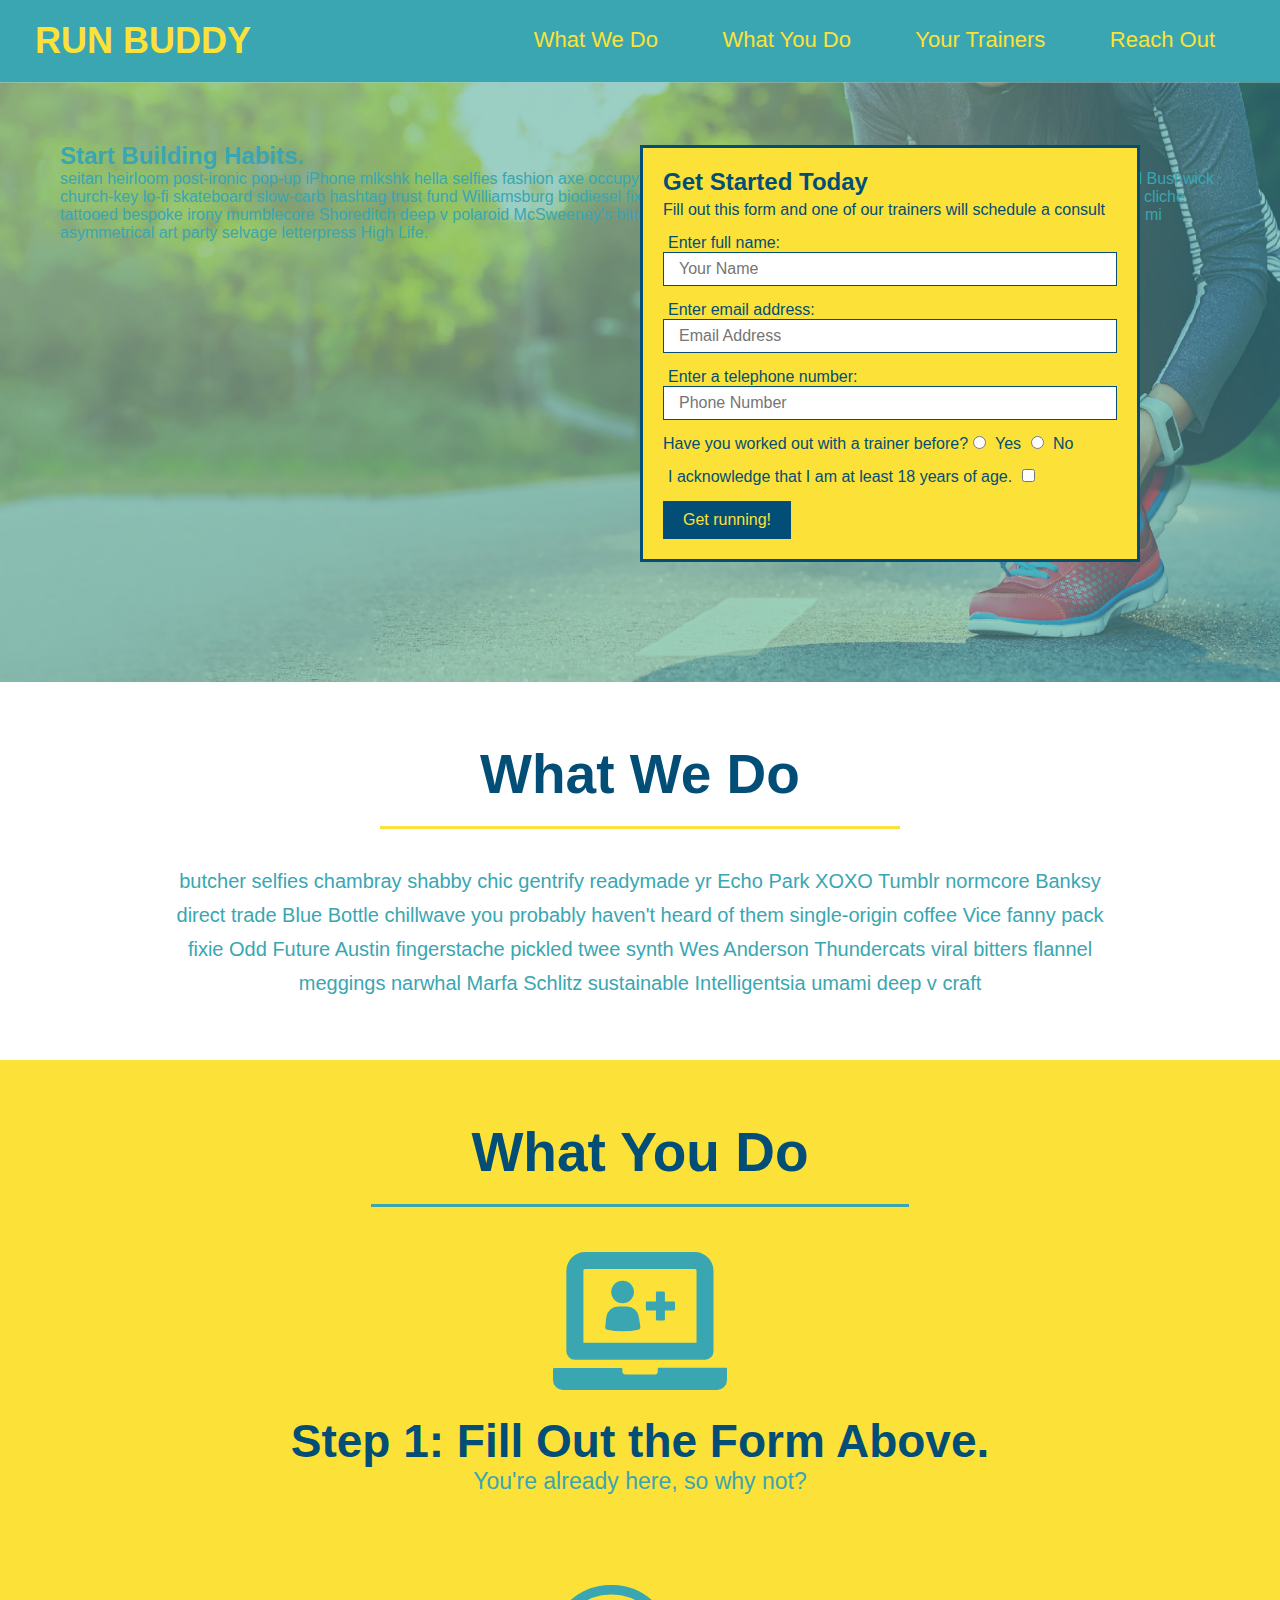
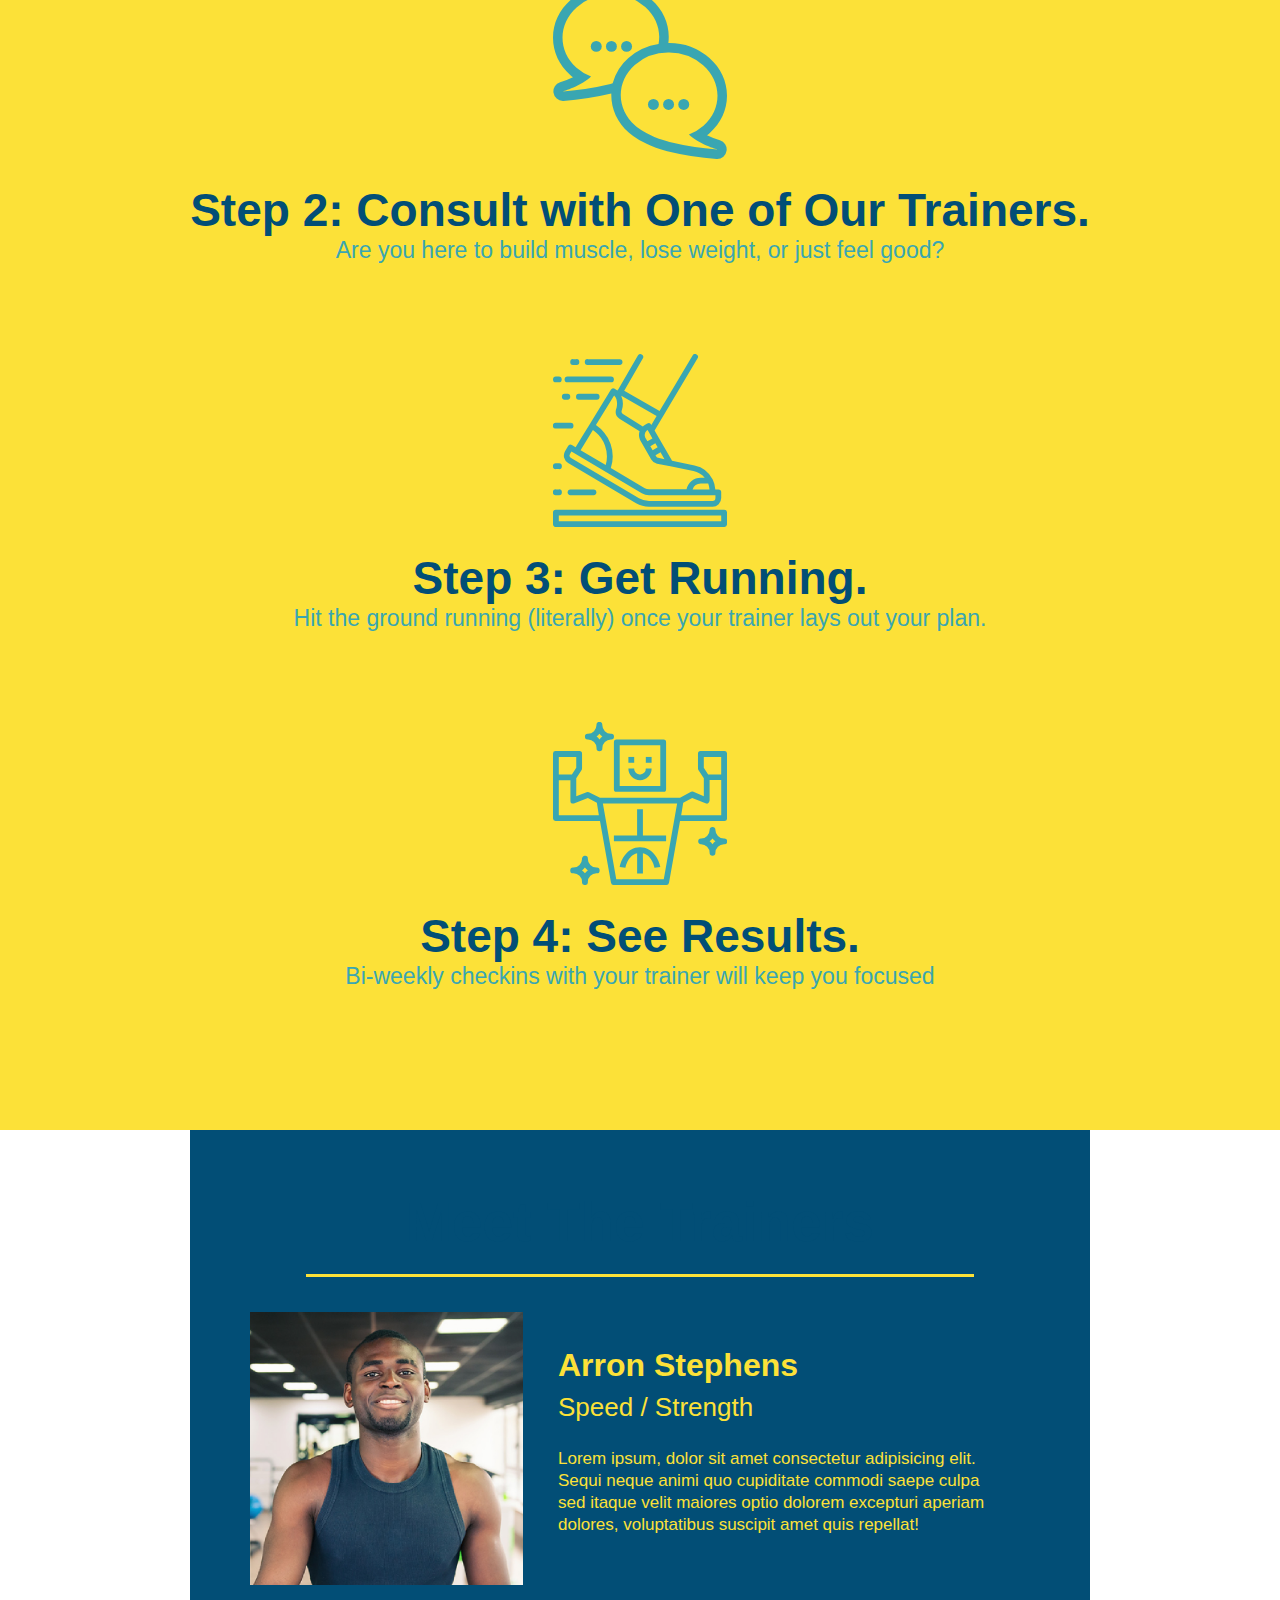
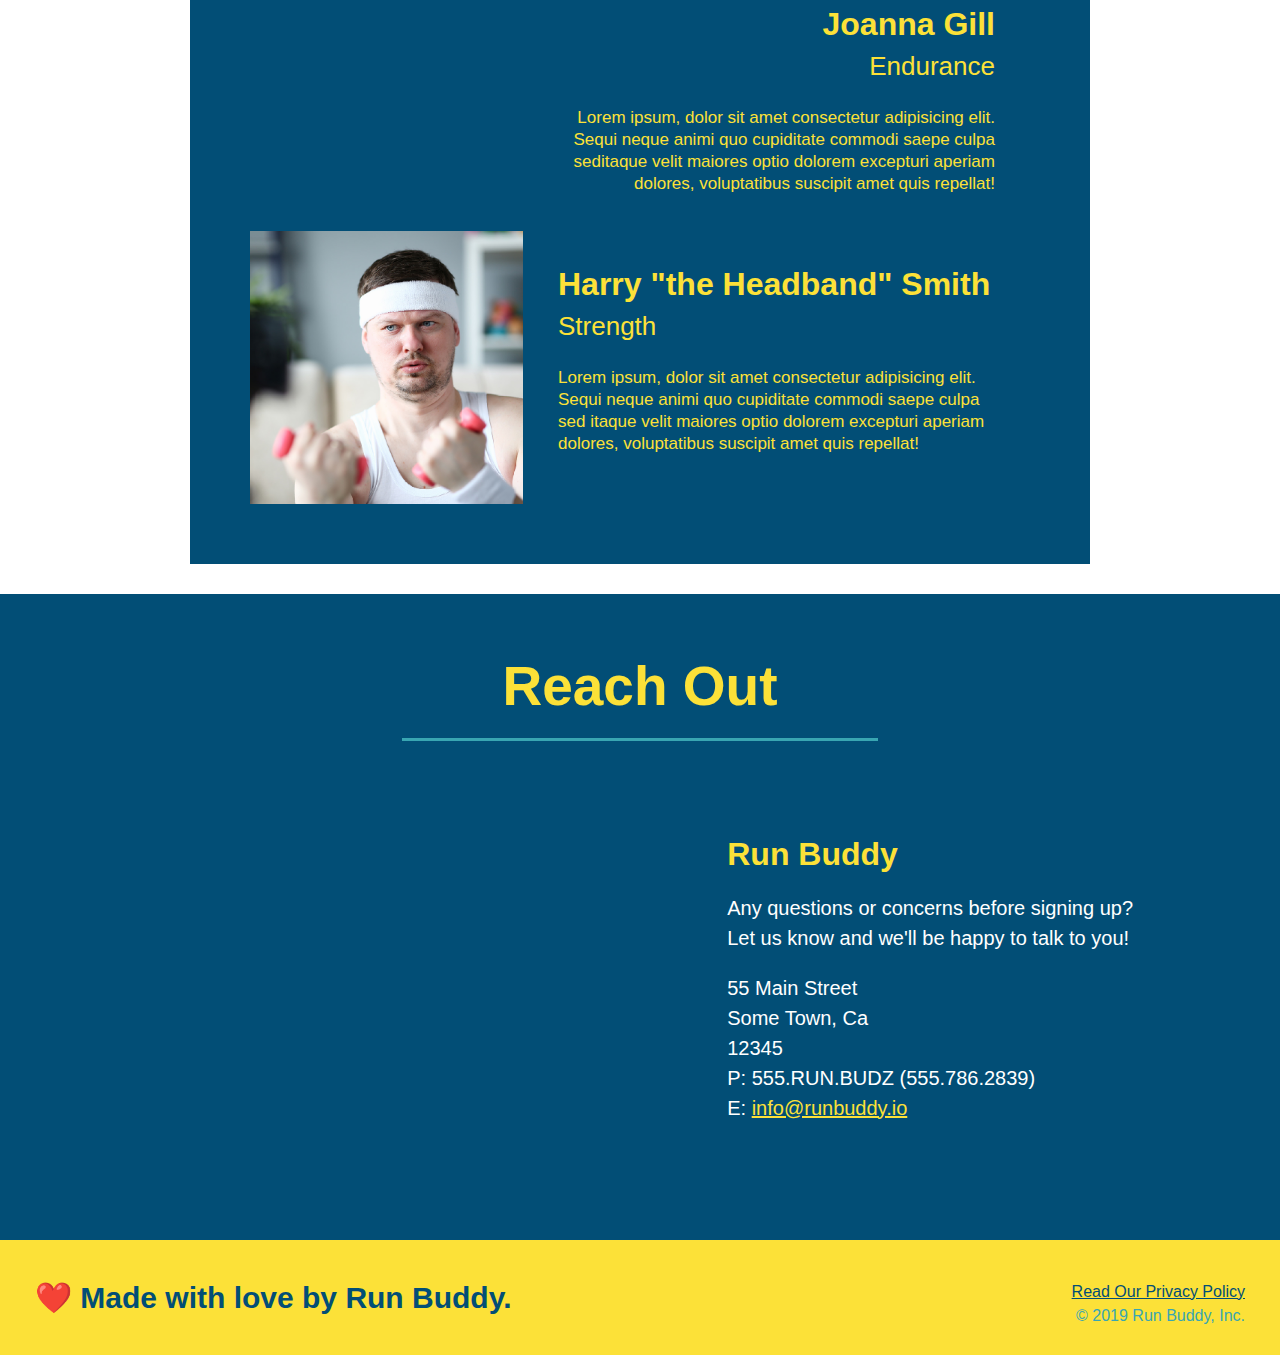
==== index.html @ cad11500 "add content to hero, replace background image" ====
<!DOCTYPE html>
<html lang="en">
<head>
    <meta charset="UTF-8">
    <title>Run Buddy</title>
    <link rel="stylesheet" href="./assets/css/style.css" />
</head>
<body>
    <!-- Navigation -->
    <header>
        <h1>
            <a href="/">RUN BUDDY</a>
        </h1>
        <nav>
            <ul>
                <li>
                    <a href="#what-we-do">What We Do</a>
                </li>
                <li>
                    <a href="#what-you-do">What You Do</a>
                </li>
                <li>
                    <a href="#your-trainers">Your Trainers</a>
                </li>
                <li>
                    <a href="#reach-out">Reach Out</a>
                </li>
            </ul>

            
        </nav>
    </header>

    <!-- Hero -->
    <section class="hero">

        <div>
            <h2>Start Building Habits.</h2>
            <p>
              seitan heirloom post-ironic pop-up iPhone mlkshk hella selfies fashion axe occupy readymade put a bird on it messenger bag Wes Anderson Schlitz plaid Bushwick church-key lo-fi skateboard slow-carb hashtag trust fund Williamsburg biodiesel fixie farm-to-table 8-bit banjo XOXO Banksy chillwave bicycle rights retro cliche tattooed bespoke irony mumblecore Shoreditch deep v polaroid McSweeney's bitters cray gentrify tofu Marfa you probably haven't heard of them yr banh mi asymmetrical art party selvage letterpress High Life.
            </p>
        </div>

        <div class="hero-form">
            <h3>Get Started Today</h3>
            <p>Fill out this form and one of our trainers will schedule a consult</p>
            <form>
                <label for="name">Enter full name:</label>
                <input type="text" placeholder="Your Name" name="name" id="name" class="form-input" />

                <label for="email">Enter email address:</label>
                <input type="email" placeholder="Email Address" name="email" id="email" class="form-input" />

                <label for="phone">Enter a telephone number:</label>
                <input type="tel" placeholder="Phone Number" name="phone" id="phone" class="form-input"/>

                <p>
                    Have you worked out with a trainer before?
                    <input type="radio" name="trainer-confirm" id="trainer-yes" />
                    <label for="trainer-yes">Yes</label>
                    <input type="radio" name="trainer-confirm" id="trainer-no" />
                    <label for="trainer-no">No</label>
                </p>

                <p>
                    <label for="checkbox" >
                      I acknowledge that I am at least 18 years of age.
                    </label>
                    <input type="checkbox" name="age-confirm" id="checkbox" />
                </p>

                <button type="submit">
                    Get running!
                </button>
            </form>
        </div>
    </section>

    <!-- What We Do Section -->
    <section id="what-we-do" class="intro">
        <h2 class="section-title primary-border"> What We Do</h2>
        <p>
            butcher selfies chambray shabby chic gentrify readymade yr Echo Park XOXO Tumblr normcore Banksy direct trade Blue Bottle chillwave you probably haven't heard of them single-origin coffee Vice fanny pack fixie Odd Future Austin fingerstache pickled twee synth Wes Anderson Thundercats viral bitters flannel meggings narwhal Marfa Schlitz sustainable Intelligentsia umami deep v craft
        </p>
    </section>

    <!--  What You Do Section -->
    <section id="what-you-do" class="steps">

        <h2 class="section-title secondary-border">What You Do</h2>

        <div>
            <img src="./assets/images/step-1.svg" alt=""/>

            <h3>Step 1: Fill Out the Form Above.</h3>
            <p>You're already here, so why not?</p>
        </div>

        <div>
            <img src="./assets/images/step-2.svg" alt=""/>
            <h3>Step 2: Consult with One of Our Trainers.</h3>
            <p>Are you here to build muscle, lose weight, or just feel good?</p>
        </div>
        
        <div>
            <img src="./assets/images/step-3.svg" alt=""/>
            <h3>Step 3: Get Running.</h3>
            <p>Hit the ground running (literally) once your trainer lays out your plan.</p>
        </div>
        
        <div>
            <img src="./assets/images/step-4.svg" alt=""/>
            <h3>Step 4: See Results.</h3>
            <p>Bi-weekly checkins with your trainer will keep you focused</p>
        </div>

    </section>

    <!-- Meet The Trainers Section -->
    <section id="your-trainers" class="trainers" >
        <h2 class="section-title primary-border">Meet The Trainers</h2>
        
    <!-- First Trainer -->
        <article class="trainer">
            <img src="./assets/images/trainer-1.jpg" alt="Arron Stephens in his workout clothes, ready to pump iron" />
            <div class="trainer-bio text-left">
              <h3>Arron Stephens</h3>
              <h4>Speed / Strength</h4>
              <p>
                Lorem ipsum, dolor sit amet consectetur adipisicing elit. Sequi neque animi quo cupiditate commodi saepe culpa sed
                itaque velit maiores optio dolorem excepturi aperiam dolores, voluptatibus suscipit amet quis repellat!
              </p>
            </div>
        </article>

    <!-- Second Trainer -->
        <article class="trainer">
            <div class="trainer-bio text-right">
                <h3>Joanna Gill</h3>
                <h4>Endurance</h4>
                <p>
                Lorem ipsum, dolor sit amet consectetur adipisicing elit. Sequi neque animi quo cupiditate commodi saepe culpa
                seditaque velit maiores optio dolorem excepturi aperiam dolores, voluptatibus suscipit amet quis repellat!
                </p>
            </div>
            <!-- <img src="./assets/images/trainer-2.jpg" alt="Joanna Gill cooling off after a workout" /> -->
        </article>

    <!-- Third Trainer -->
        <article class="trainer">
            <img src="./assets/images/trainer-3.jpg" 
            alt="Harry Smith wearing a headband and lifting comically small pink weights" />
            <div class="trainer-bio text-left">
              <h3>Harry "the Headband" Smith</h3>
              <h4>Strength</h4>
              <p>
                Lorem ipsum, dolor sit amet consectetur adipisicing elit. Sequi neque animi quo cupiditate commodi saepe culpa sed
                itaque velit maiores optio dolorem excepturi aperiam dolores, voluptatibus suscipit amet quis repellat!
              </p>
            </div>
          </article>        
    </section>

    <!-- Reach Out Section -->
    <section id="reach-out" class="contact">
        <h2 class="section-title secondary-border">Reach Out</h2>
        <div class="contact-info">
            <iframe src="https://www.google.com/maps/embed?pb=!1m18!1m12!1m3!1d2886.38739075616!2d-79.39814048518738!3d43.660912459951135!2m3!1f0!2f0!3f0!3m2!1i1024!2i768!4f13.1!3m3!1m2!1s0x882b35bbce062033%3A0xd41da48a5c00f99b!2sUniversity%20of%20Toronto!5e0!3m2!1sen!2sca!4v1641267884447!5m2!1sen!2sca" 
            style="border:0;" 
            allowfullscreen="" 
            loading="lazy">
            </iframe>
        <div>

        <div>
            <h3>Run Buddy</h3>
            <p>
                Any questions or concerns before signing up?
                <br/>
                Let us know and we'll be happy to talk to you!
            </p>
            <address>
                55 Main Street <br/>
                Some Town, Ca <br/>
                12345<br />
                P: 555.RUN.BUDZ (555.786.2839)<br/>
                E: <a href="mailto:info@runbuddy.io">info@runbuddy.io</a>
            </address>
        </div>

    </section>


    <footer>
    <h2>❤️ Made with love by Run Buddy.</h2>
        <div>
            <a href="#">Read Our Privacy Policy</a><br />
            &copy; 2019 Run Buddy, Inc.
        </div>
    </footer>
</body>
</html>
---- assets/css/style.css ----
* {
    margin: 0;
    padding: 0;
    box-sizing: border-box;
}

body {
    color: #39a6b2;
    font-family: Helvetica, Arial, sans-serif;
}

header {
    padding: 20px 35px;
    background-color: #39a6b2;
}

header h1 {
    font-weight: bold;
    font-size: 36px;
    color: #fce138;
    margin: 0;
    display: inline;
}
  
header a {
    text-decoration: none;
    color: #fce138;
}

header nav {
    float: right;
    margin: 7px 0;
}

header nav ul li {
    display: inline;
}

header nav ul li a {
    margin: 0 30px;
    font-weight: lighter;
    font-size: 22px;
}

footer {
    background: #fce138;
    width: 100%;
    padding: 40px 35px;
}

footer h2 {
    display: inline;
    color: #024e76;
    font-size: 30px;
    margin: 0;
}

footer div {
    float: right;
    line-height: 1.5;
    text-align: right;
}

footer a {
    color: #024e76;
}

section {
    padding: 60px;
}

/* Hero Style Start */

.hero {
    background-image: url("../images/hero-bg.jpg");
    height: 600px;
    background-size: cover;
    background-position: center;
    position: relative;
}

.hero-form {
    background-color: #fce138;
    padding: 20px;
    width: 500px;
    color: #024e76;
    border: solid 3px #024e76;
    position: absolute;
    bottom: 120px;
    right: 140px;
}

.hero-form p {
    margin: 5px 0 15px 0;
}

.hero-form h3 {
    font-size: 24px;
    margin: 0;
}
  
.hero-form p {
    margin: 5px 0 15px 0;
}
  
.form-input {
    border: 1px solid #024e76;
    display: block;
    padding: 7px 15px;
    font-size: 16px;
    color: #024e76;
    width: 100%;
    margin-bottom: 15px;
}

.hero-form label {
    margin: 0 5px;
}

.hero-form button {
    color: #fce138;
    background-color: #024e76;
    border: none;
    padding: 10px 20px;
    font-size: 16px;
}

/* Hero Style End */

.section-title {
    font-size: 55px;
    color: #024e76;
    margin-bottom: 35px;
    padding: 0 100px 20px 100px;
    display: inline-block;
    border-bottom: 3px solid;
}
  
  .primary-border {
    border-color: #fce138;
}
  
  .secondary-border {
    border-color: #39a6b2;
}


/* What We Do Style Start*/

.intro {
    text-align: center;
  }

.intro p {
    line-height: 1.7;
    color: #39a6b2;
    width: 80%;
    font-size: 20px;
    margin: 0 auto;
}

/* What We Do Style End */

/* What You Do Style Starts */

.steps {
    text-align: center;
    background: #fce138;
}

.steps div {
    margin-bottom: 80px;
}
  
.steps img {
    width: 15%;
    margin: 10px 0;
}
  
.steps h3 {
    color: #024e76;
    font-size: 46px;
    margin-top: 10px;
}
  
.steps p {
    color: #39a6b2;
    font-size: 23px;
}


/* Meet The Trainers Styled */

.trainers {
    text-align: center;
    width: 900px;
    margin: 0 auto 30px auto;
    background: #024e76;
    color: #fce138;
    overflow: auto;
}

.trainer img {
    width: 35%;
    float: left;
}
  
.trainer-bio {
    padding: 35px;
    float: left;
    width: 65%;
}

.text-left {
    text-align: left;
}
  
.text-right {
    text-align: right;
}

.trainer-bio h3 {
    font-size: 32px;
    margin-bottom: 8px;
}
  
.trainer-bio h4 {
    font-weight: lighter;
    font-size: 26px;
    margin-bottom: 25px;
}
  
.trainer-bio p {
    font-size: 17px;
    line-height: 1.3;
}

/* REACH OUT STYLES START */
.contact {
    text-align: center;
    background: #024e76;
}

.contact h2 {
    color: #fce138;
}

.contact-info iframe {
    width: 400px;
    height: 400px;
}

.contact-info div {
    width: 410px;
    display: inline-block;
    vertical-align: top;
    text-align: left;
    margin: 30px 0 0 60px;
    color: white;
}

.contact-info h3 {
    color: #fce138;
    font-size: 32px;
}
  
.contact-info p, .contact-info address {
    margin: 20px 0;
    line-height: 1.5;
    font-size: 20px;
    font-style: normal;
}
  
.contact-info a {
    color: #fce138;
}
  
  /* REACH OUT STYLES END */
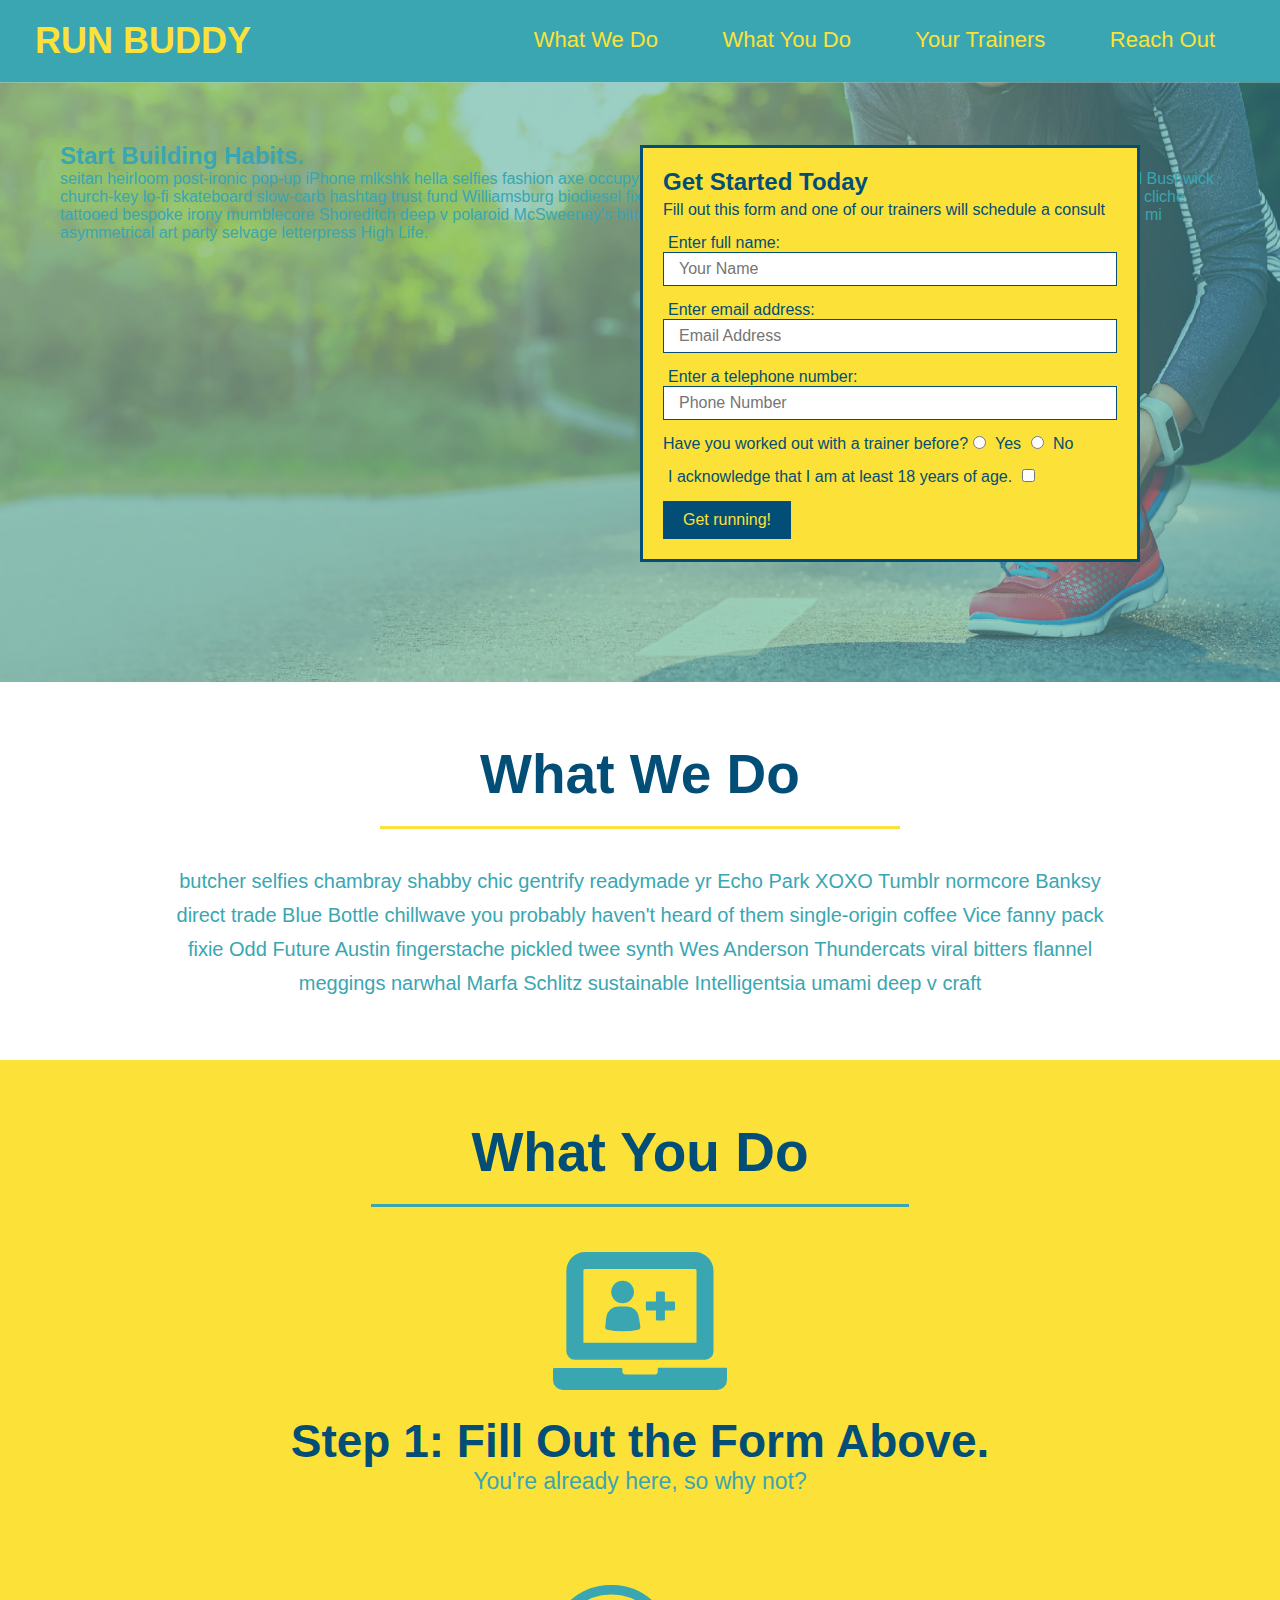
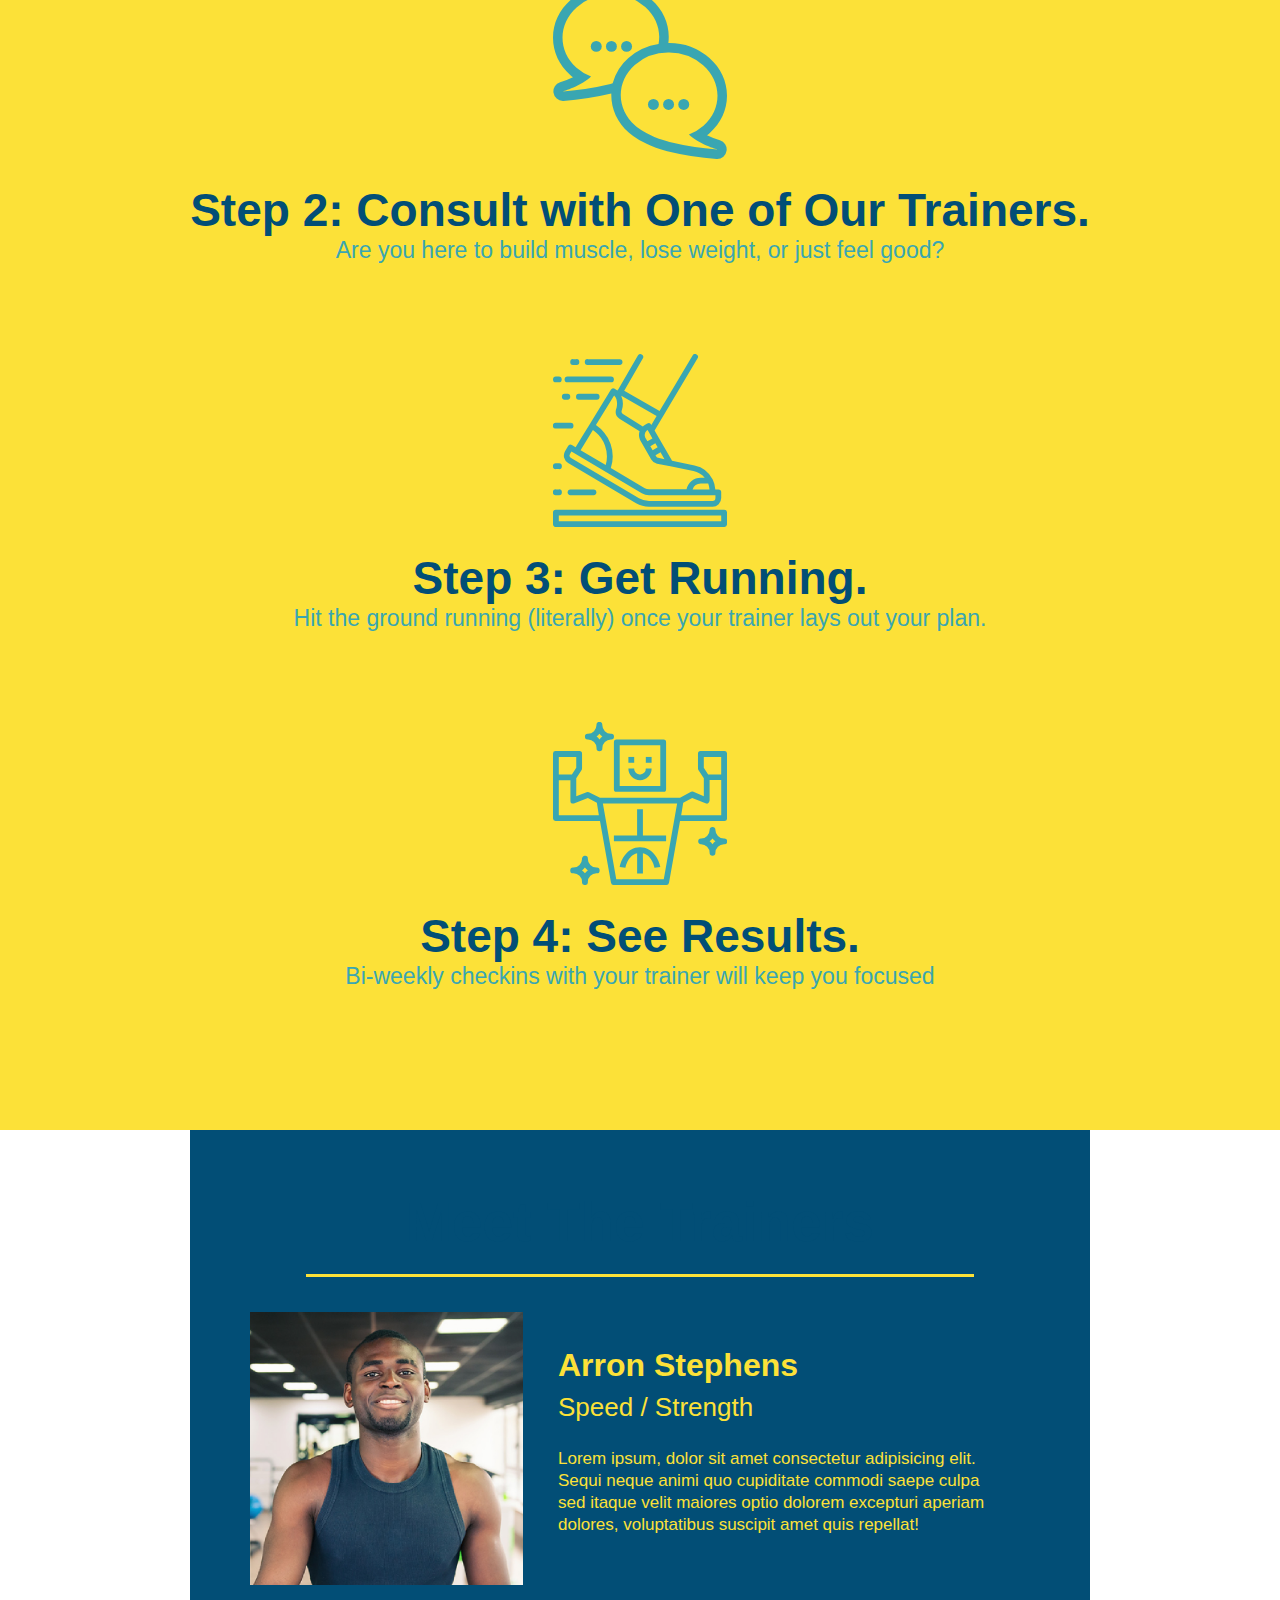
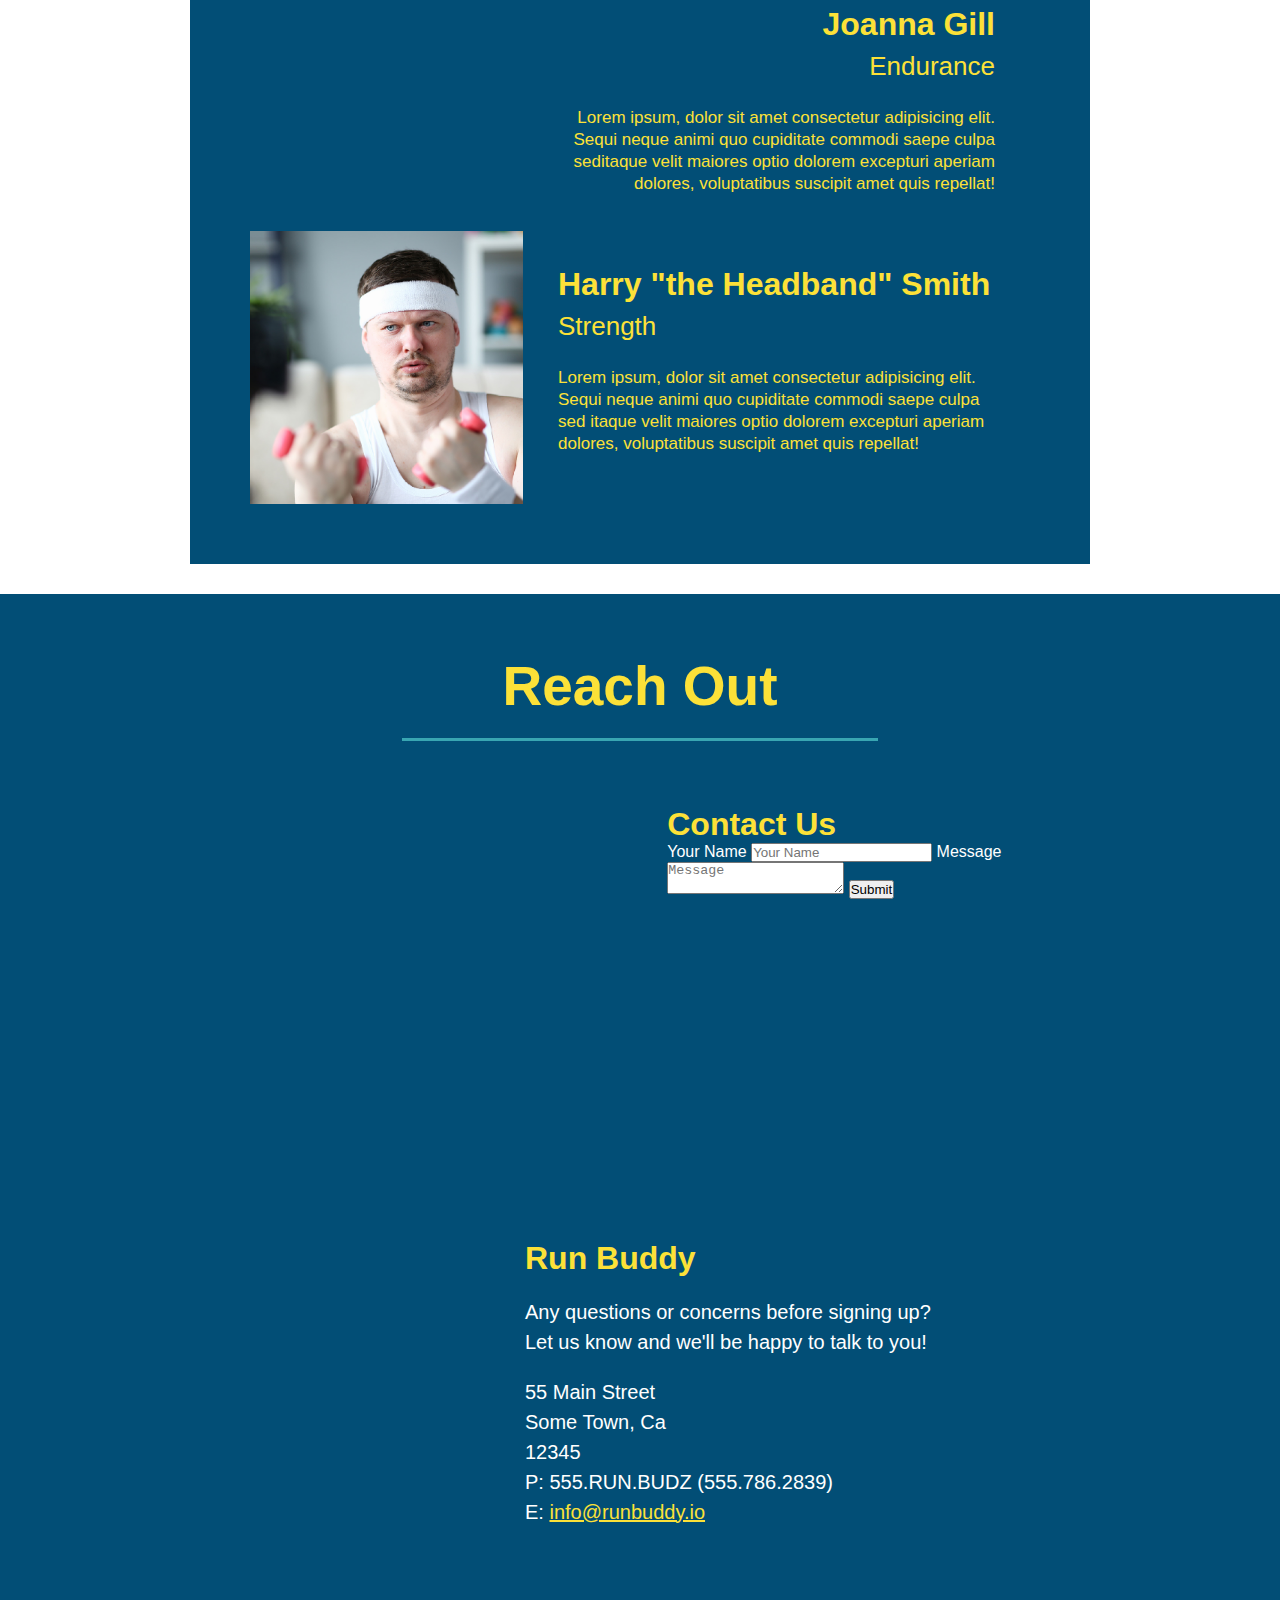
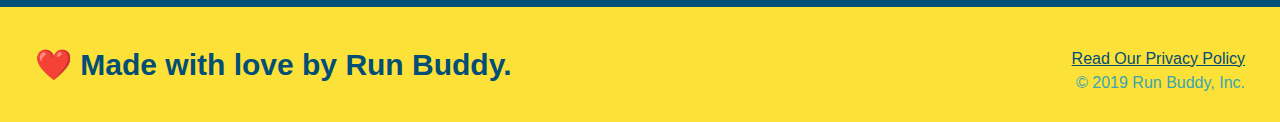
==== commit 92e39d56: "add contact form" ====
--- a/index.html
+++ b/index.html
@@ -170,6 +170,18 @@
             allowfullscreen="" 
             loading="lazy">
             </iframe>
+            <div class="contact-form">
+                <h3>Contact Us</h3>
+                <form>
+                   <label for="contact-name">Your Name</label>
+                   <input type="text" id="contact-name" placeholder="Your Name" />
+              
+                   <label for="contact-message">Message</label>
+                   <textarea id="contact-message" placeholder="Message"></textarea>
+              
+                   <button type="submit">Submit</button>
+                </form>
+            </div>
         <div>
 
         <div>
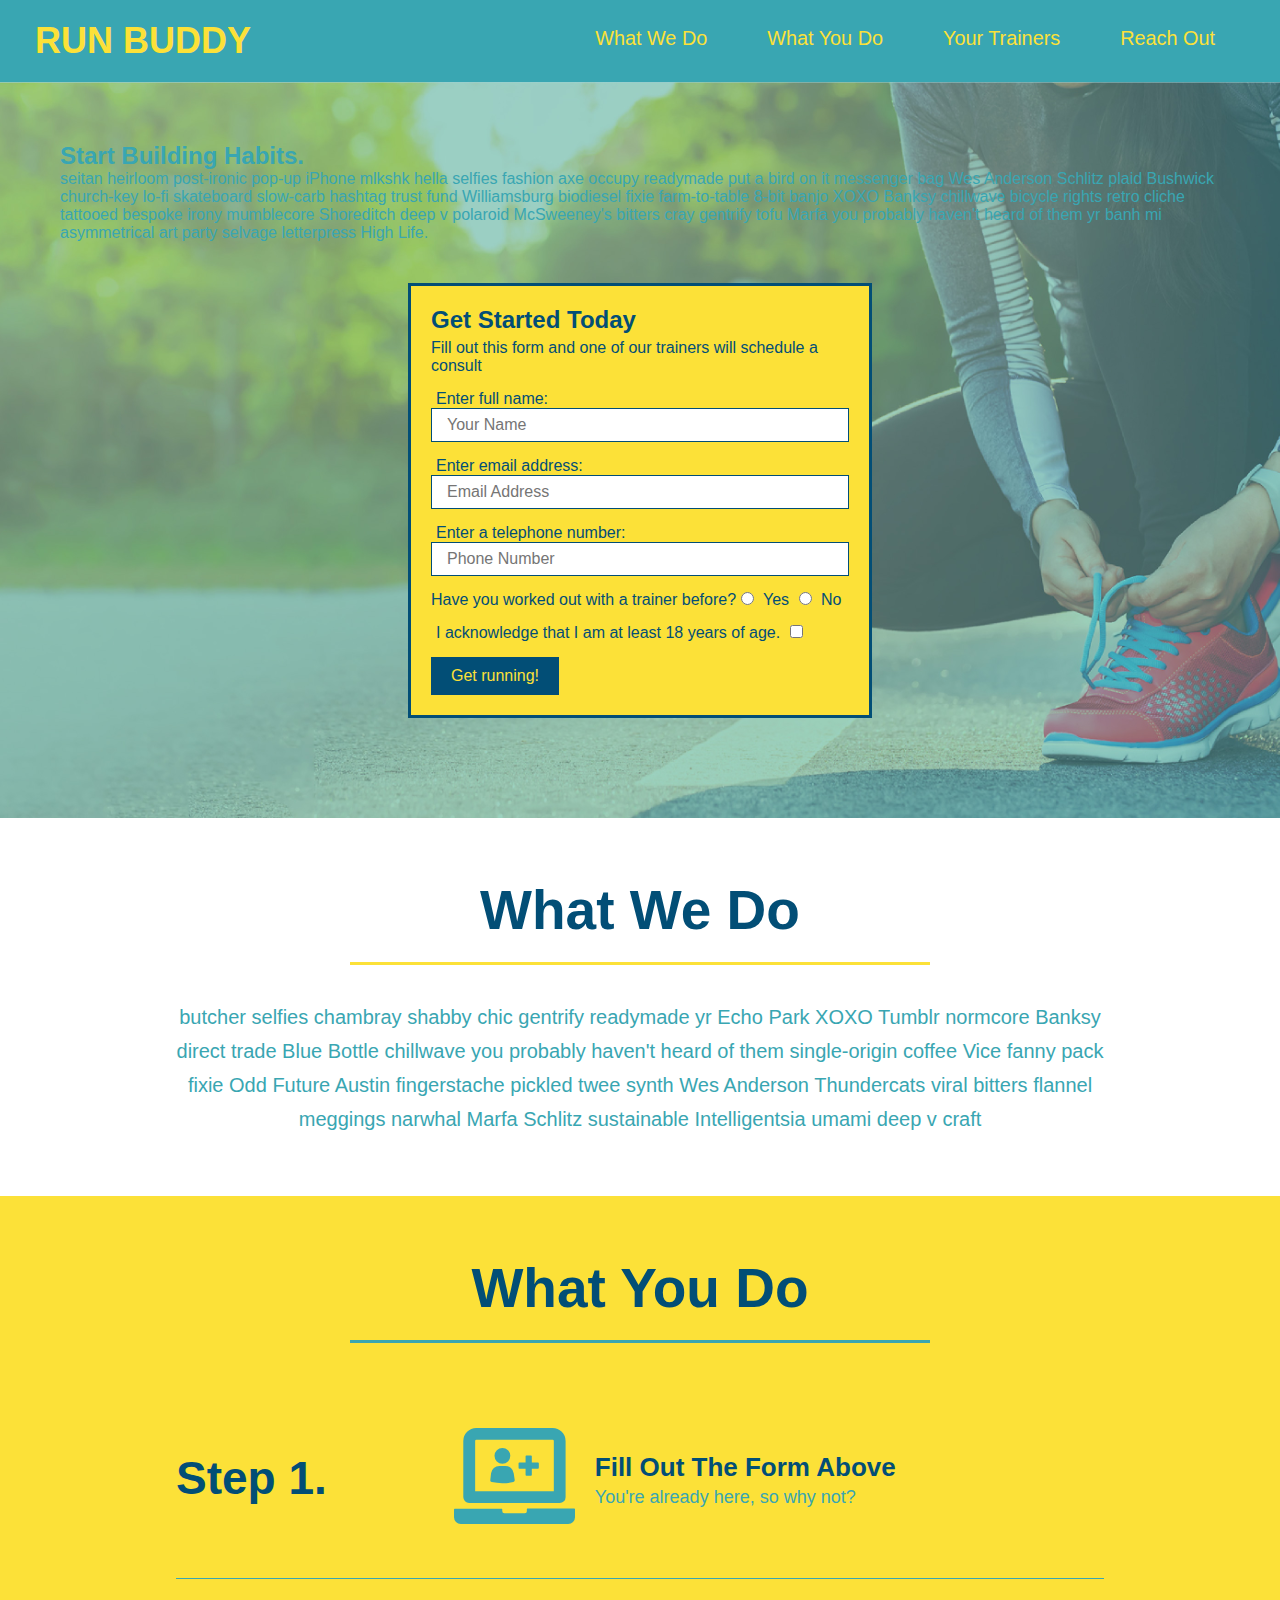
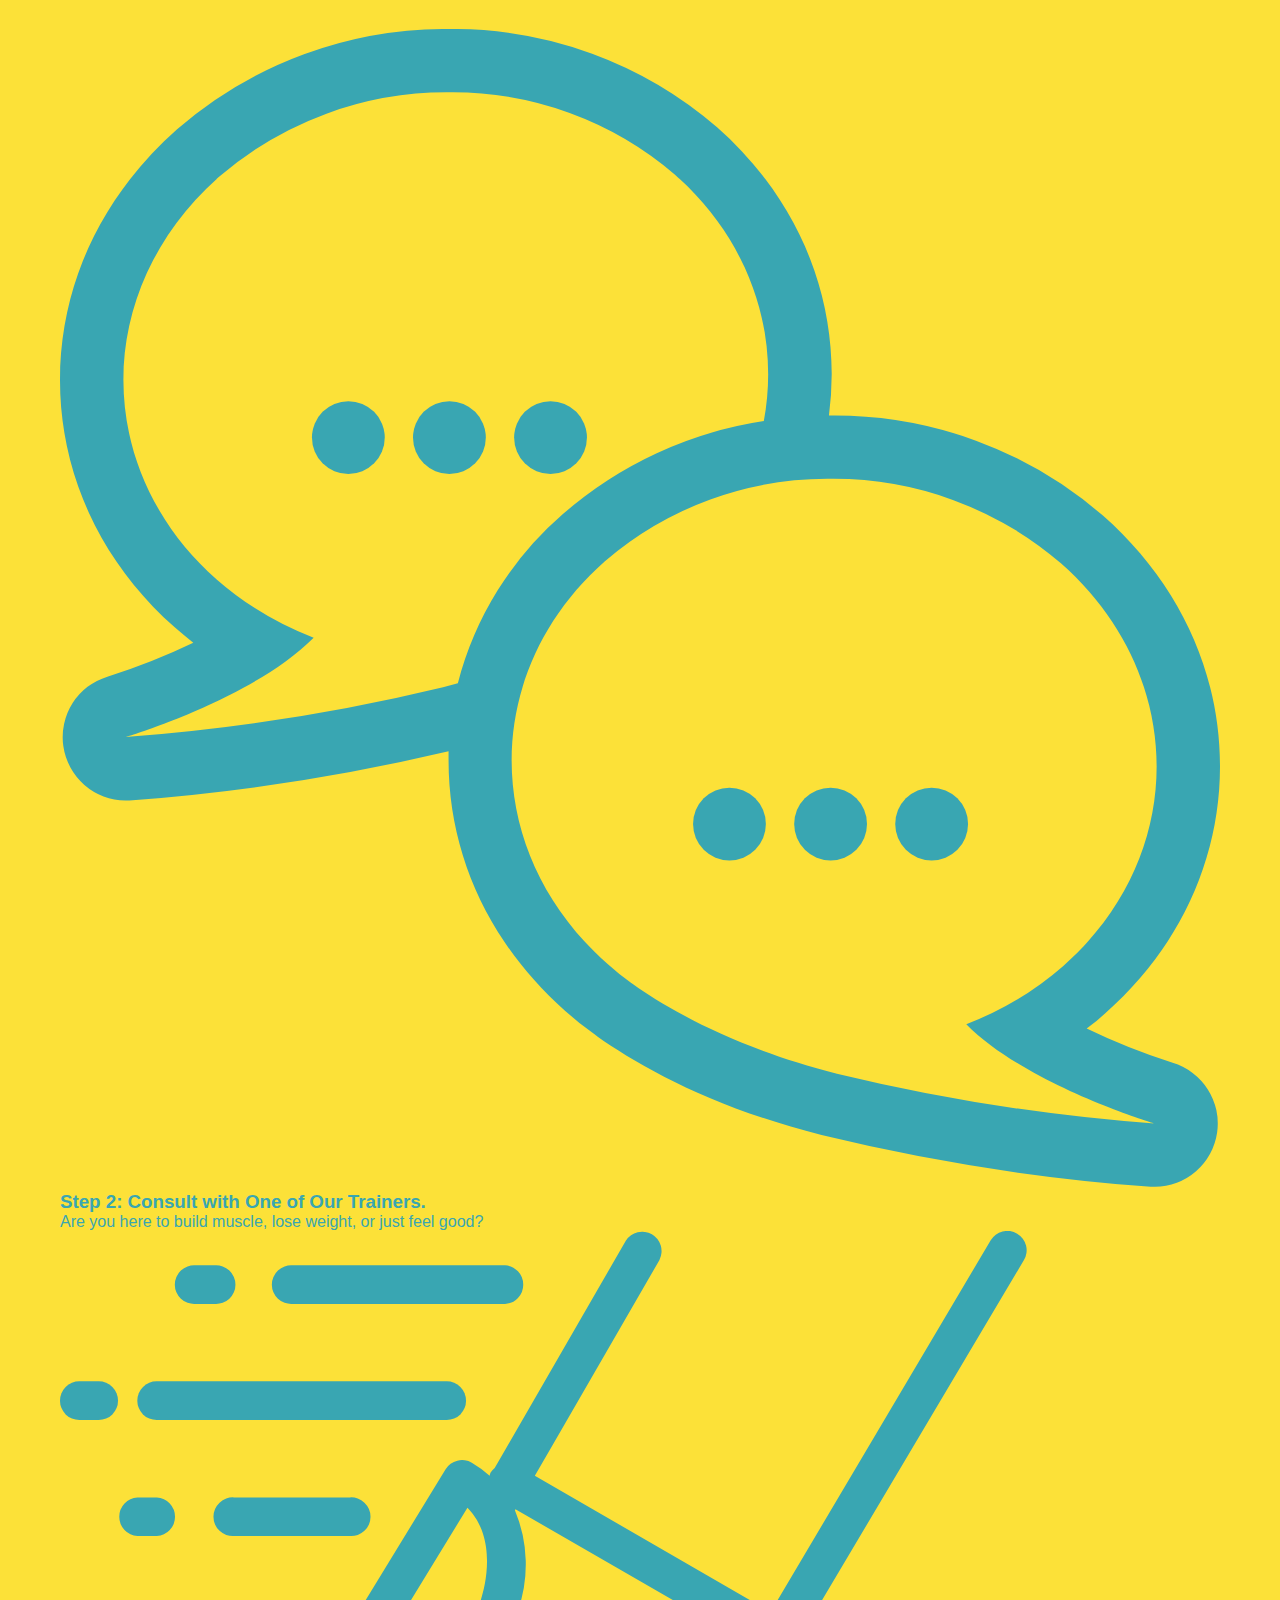
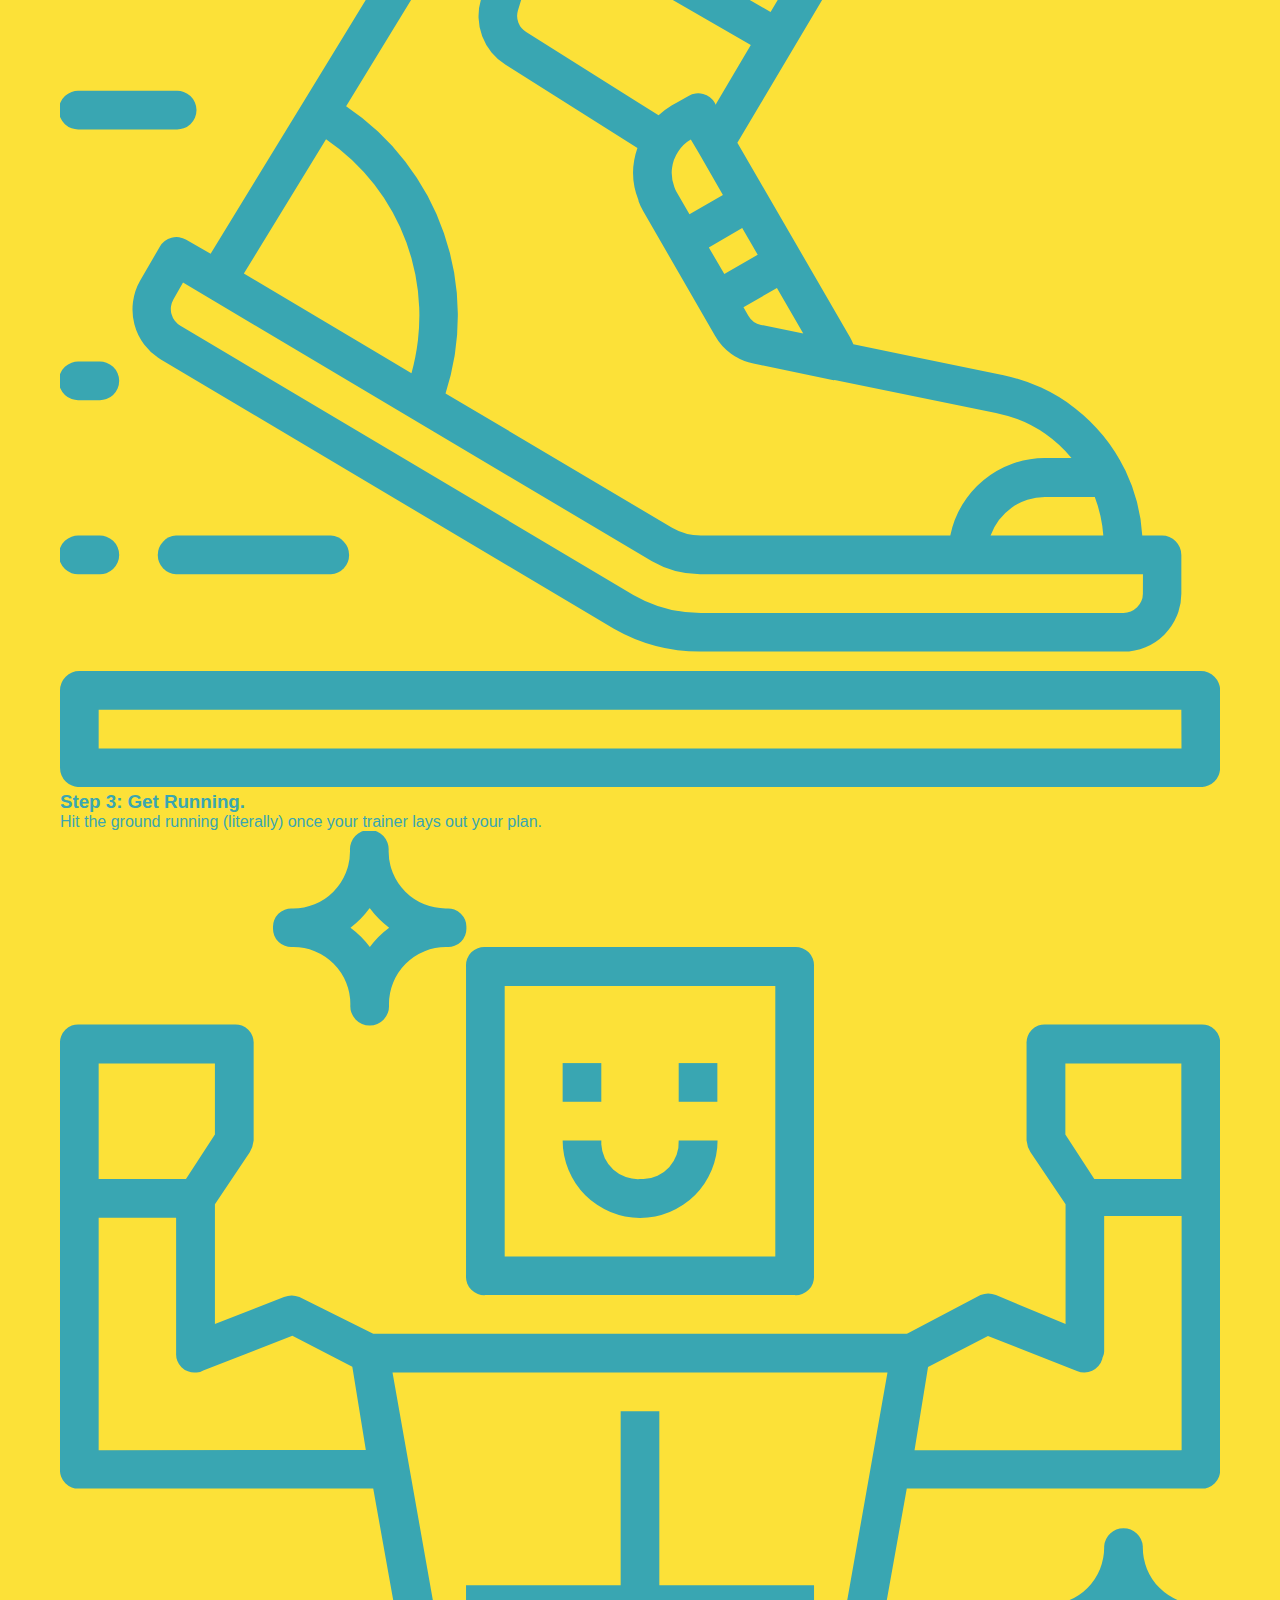
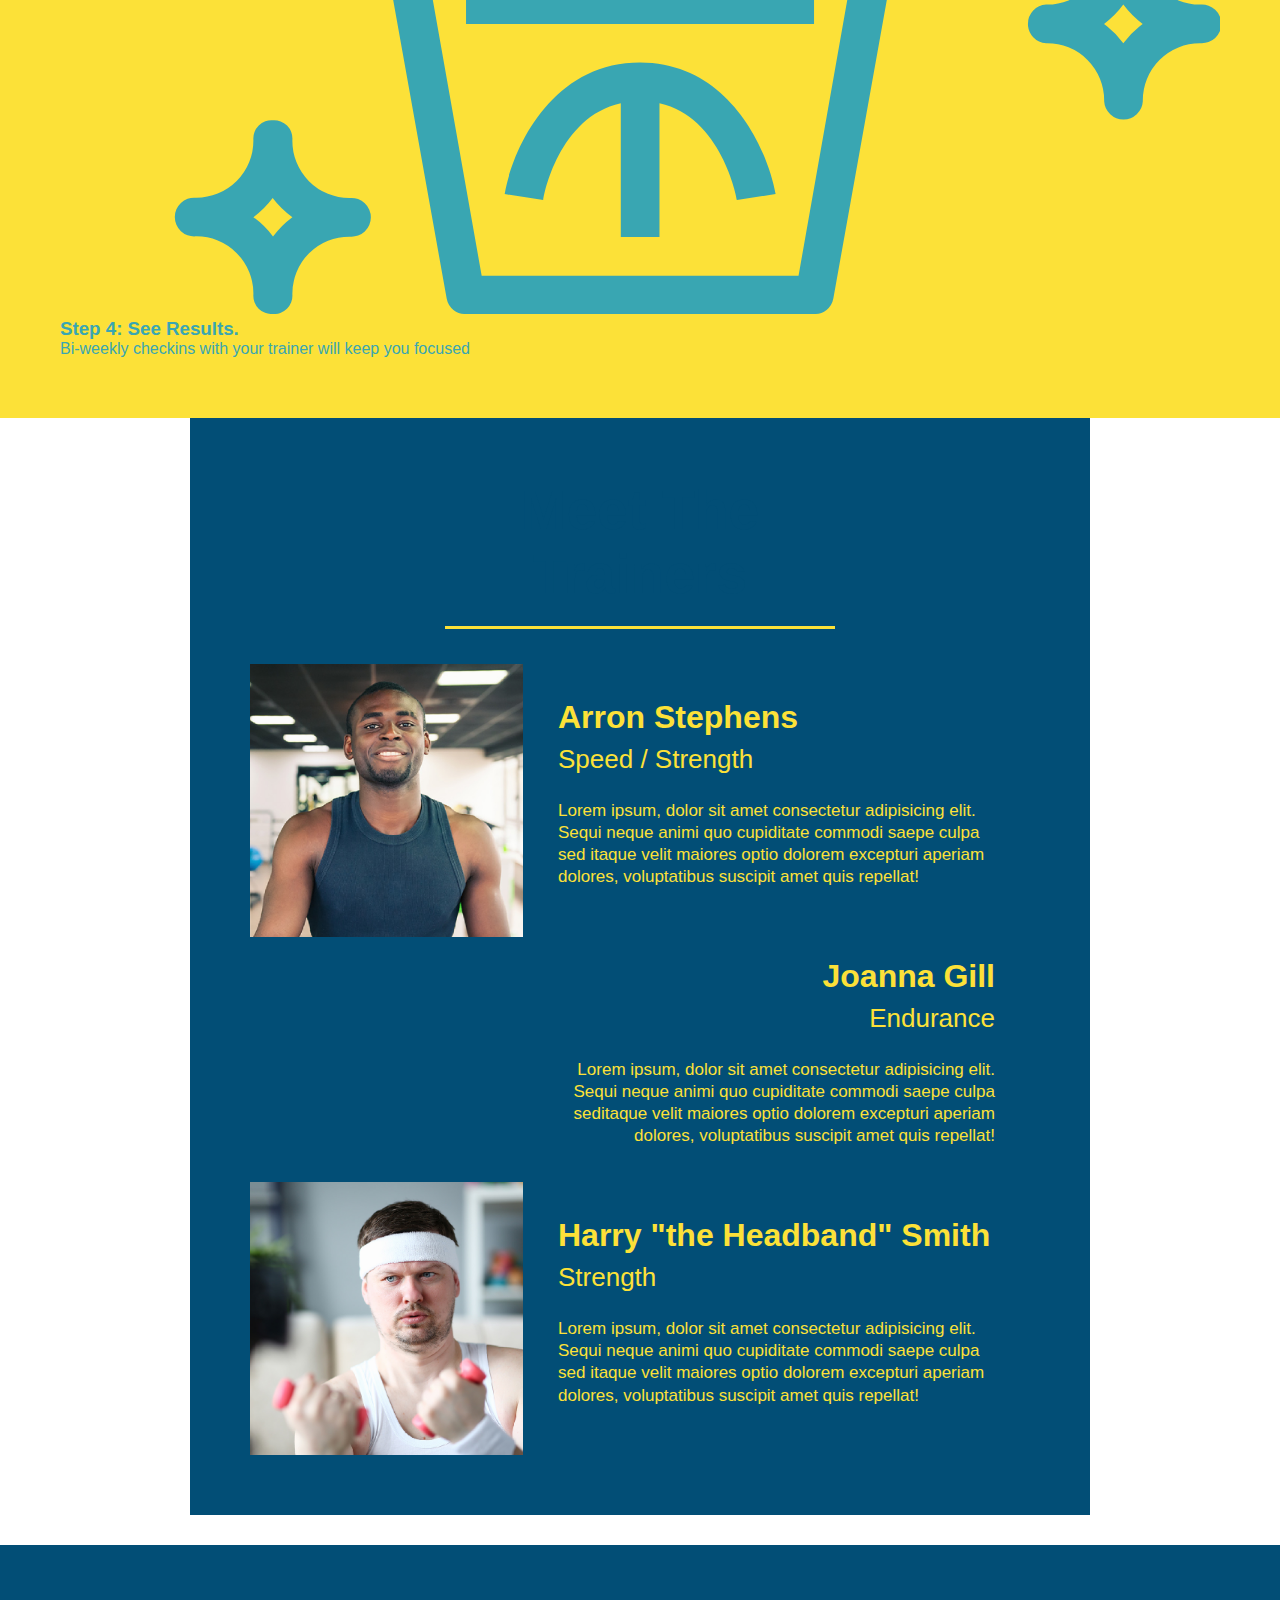
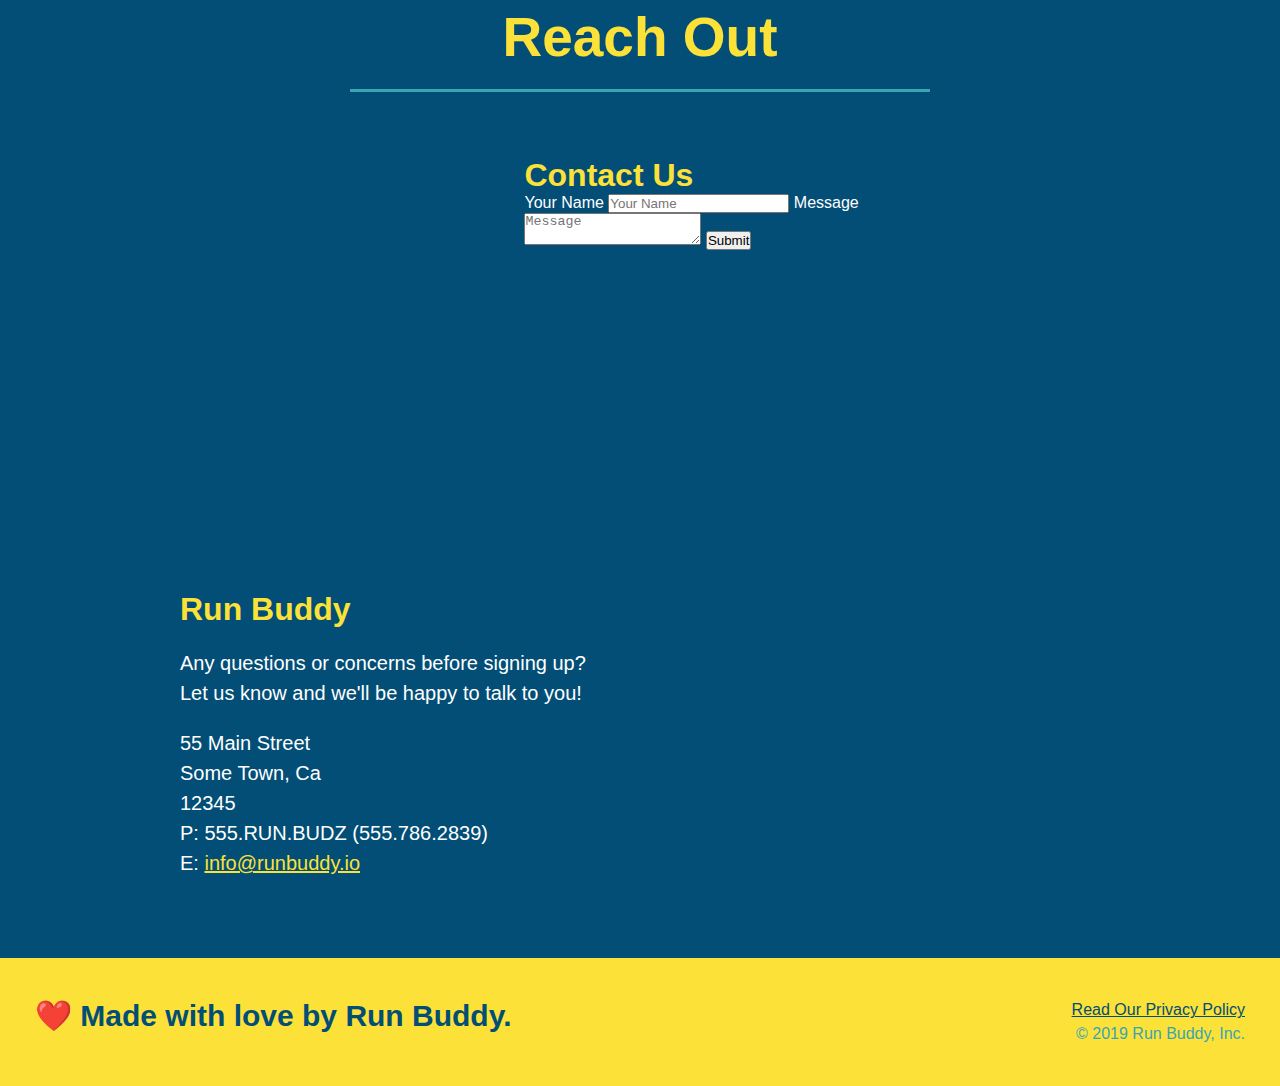
==== commit e78d053c: "add flexbox to steps section" ====
--- a/index.html
+++ b/index.html
@@ -78,22 +78,39 @@
 
     <!-- What We Do Section -->
     <section id="what-we-do" class="intro">
-        <h2 class="section-title primary-border"> What We Do</h2>
-        <p>
+        <div class="flex-row">
+
+            <h2 class="section-title primary-border"> What We Do</h2>
+
+        </div>
+
+        <div class="flex-row">
+
+            <p>
             butcher selfies chambray shabby chic gentrify readymade yr Echo Park XOXO Tumblr normcore Banksy direct trade Blue Bottle chillwave you probably haven't heard of them single-origin coffee Vice fanny pack fixie Odd Future Austin fingerstache pickled twee synth Wes Anderson Thundercats viral bitters flannel meggings narwhal Marfa Schlitz sustainable Intelligentsia umami deep v craft
-        </p>
+            </p>
+
+        </div>
+
     </section>
 
     <!--  What You Do Section -->
     <section id="what-you-do" class="steps">
-
-        <h2 class="section-title secondary-border">What You Do</h2>
-
-        <div>
-            <img src="./assets/images/step-1.svg" alt=""/>
-
-            <h3>Step 1: Fill Out the Form Above.</h3>
-            <p>You're already here, so why not?</p>
+        <div class="flex-row">
+            <h2 class="section-title secondary-border">What You Do</h2>
+        </div>
+
+        <div class="step">
+            <h3>Step 1.</h3>
+            <div class="step-info">
+              <div class="step-img">
+                <img src="./assets/images/step-1.svg" alt="" />
+              </div>
+              <div class="step-text">
+                <h4>Fill Out The Form Above</h4>
+                <p>You're already here, so why not?</p>
+              </div>
+            </div>
         </div>
 
         <div>
@@ -118,8 +135,10 @@
 
     <!-- Meet The Trainers Section -->
     <section id="your-trainers" class="trainers" >
-        <h2 class="section-title primary-border">Meet The Trainers</h2>
-        
+        <div class="flex-row">
+            <h2 class="section-title primary-border">Meet The Trainers</h2>
+        </div>
+
     <!-- First Trainer -->
         <article class="trainer">
             <img src="./assets/images/trainer-1.jpg" alt="Arron Stephens in his workout clothes, ready to pump iron" />
@@ -163,7 +182,10 @@
 
     <!-- Reach Out Section -->
     <section id="reach-out" class="contact">
-        <h2 class="section-title secondary-border">Reach Out</h2>
+        <div class="flex-row">
+            <h2 class="section-title secondary-border">Reach Out</h2>
+        </div>
+
         <div class="contact-info">
             <iframe src="https://www.google.com/maps/embed?pb=!1m18!1m12!1m3!1d2886.38739075616!2d-79.39814048518738!3d43.660912459951135!2m3!1f0!2f0!3f0!3m2!1i1024!2i768!4f13.1!3m3!1m2!1s0x882b35bbce062033%3A0xd41da48a5c00f99b!2sUniversity%20of%20Toronto!5e0!3m2!1sen!2sca!4v1641267884447!5m2!1sen!2sca" 
             style="border:0;" 
--- a/assets/css/style.css
+++ b/assets/css/style.css
@@ -12,6 +12,9 @@
 header {
     padding: 20px 35px;
     background-color: #39a6b2;
+    display: flex;
+    justify-content: space-between;
+    flex-wrap: wrap;
 }
 
 header h1 {
@@ -19,7 +22,6 @@
     font-size: 36px;
     color: #fce138;
     margin: 0;
-    display: inline;
 }
   
 header a {
@@ -28,35 +30,39 @@
 }
 
 header nav {
-    float: right;
     margin: 7px 0;
 }
 
-header nav ul li {
-    display: inline;
+header nav ul {
+    display: flex;
+    flex-wrap: wrap;
+    justify-content: space-between;
+    align-items: center;
+    list-style: none;
 }
 
 header nav ul li a {
     margin: 0 30px;
     font-weight: lighter;
-    font-size: 22px;
+    font-size: 1.55vw;
 }
 
 footer {
     background: #fce138;
     width: 100%;
     padding: 40px 35px;
+    display: flex;
+    justify-content: space-between;
+    flex-wrap: wrap;
 }
 
 footer h2 {
-    display: inline;
     color: #024e76;
     font-size: 30px;
     margin: 0;
 }
 
 footer div {
-    float: right;
     line-height: 1.5;
     text-align: right;
 }
@@ -73,21 +79,20 @@
 
 .hero {
     background-image: url("../images/hero-bg.jpg");
-    height: 600px;
     background-size: cover;
     background-position: center;
-    position: relative;
+    display: flex;
+    justify-content: center;
+    flex-wrap: wrap;
 }
 
 .hero-form {
     background-color: #fce138;
     padding: 20px;
-    width: 500px;
     color: #024e76;
     border: solid 3px #024e76;
-    position: absolute;
-    bottom: 120px;
-    right: 140px;
+    width: 40%;
+    margin: 3.5%;
 }
 
 .hero-form p {
@@ -125,31 +130,44 @@
     font-size: 16px;
 }
 
+.hero-cta {
+    width: 35%;
+    text-align: right;
+    margin: 3.5%;
+    color: #fff;
+    font-size: 18px;
+    line-height: 1.3;
+}
+
+.hero-cta h2 {
+    font-style: italic;
+    font-size: 55px;
+    color: #fce138;
+}
+
 /* Hero Style End */
 
 .section-title {
     font-size: 55px;
     color: #024e76;
-    margin-bottom: 35px;
-    padding: 0 100px 20px 100px;
-    display: inline-block;
     border-bottom: 3px solid;
-}
-  
-  .primary-border {
+    padding-bottom: 20px;
+    text-align: center;
+    margin: 0 auto 35px auto;
+    width: 50%;
+}
+  
+.primary-border {
     border-color: #fce138;
 }
   
-  .secondary-border {
+.secondary-border {
     border-color: #39a6b2;
 }
 
 
 /* What We Do Style Start*/
 
-.intro {
-    text-align: center;
-  }
 
 .intro p {
     line-height: 1.7;
@@ -157,6 +175,7 @@
     width: 80%;
     font-size: 20px;
     margin: 0 auto;
+    text-align: center;
 }
 
 /* What We Do Style End */
@@ -164,35 +183,60 @@
 /* What You Do Style Starts */
 
 .steps {
-    text-align: center;
     background: #fce138;
 }
 
-.steps div {
-    margin-bottom: 80px;
-}
-  
-.steps img {
-    width: 15%;
-    margin: 10px 0;
-}
-  
-.steps h3 {
+.step {
+    margin: 50px auto;
+    padding-bottom: 50px;
+    width: 80%;
+    border-bottom: 1px solid #39a6b2;
+    display: flex;
+    flex-wrap: wrap;
+    align-items: center;
+    justify-content: space-between;
+}
+  
+.step h3 {
     color: #024e76;
     font-size: 46px;
-    margin-top: 10px;
-}
-  
-.steps p {
+    flex: 1 30%;
+}
+  
+.step-text p {
     color: #39a6b2;
-    font-size: 23px;
-}
-
+    font-size: 18px;
+}
+
+.step-text h4 {
+    font-size: 26px;
+    line-height: 1.5;
+    color: #024e76;
+}
+
+.step-info {
+    flex: 2 70%;
+    display: flex;
+    flex-wrap: wrap;
+    align-items: center;
+}
+
+.step-img {
+    flex: 1 12%;
+    margin-right: 20px;
+}
+
+.step-img img {
+    max-width: 100%;
+}
+
+.step-text {
+    flex: 12;
+}
 
 /* Meet The Trainers Styled */
 
 .trainers {
-    text-align: center;
     width: 900px;
     margin: 0 auto 30px auto;
     background: #024e76;
@@ -219,6 +263,10 @@
     text-align: right;
 }
 
+.flex-row {
+    display: flex;
+}
+
 .trainer-bio h3 {
     font-size: 32px;
     margin-bottom: 8px;
@@ -237,7 +285,6 @@
 
 /* REACH OUT STYLES START */
 .contact {
-    text-align: center;
     background: #024e76;
 }
 
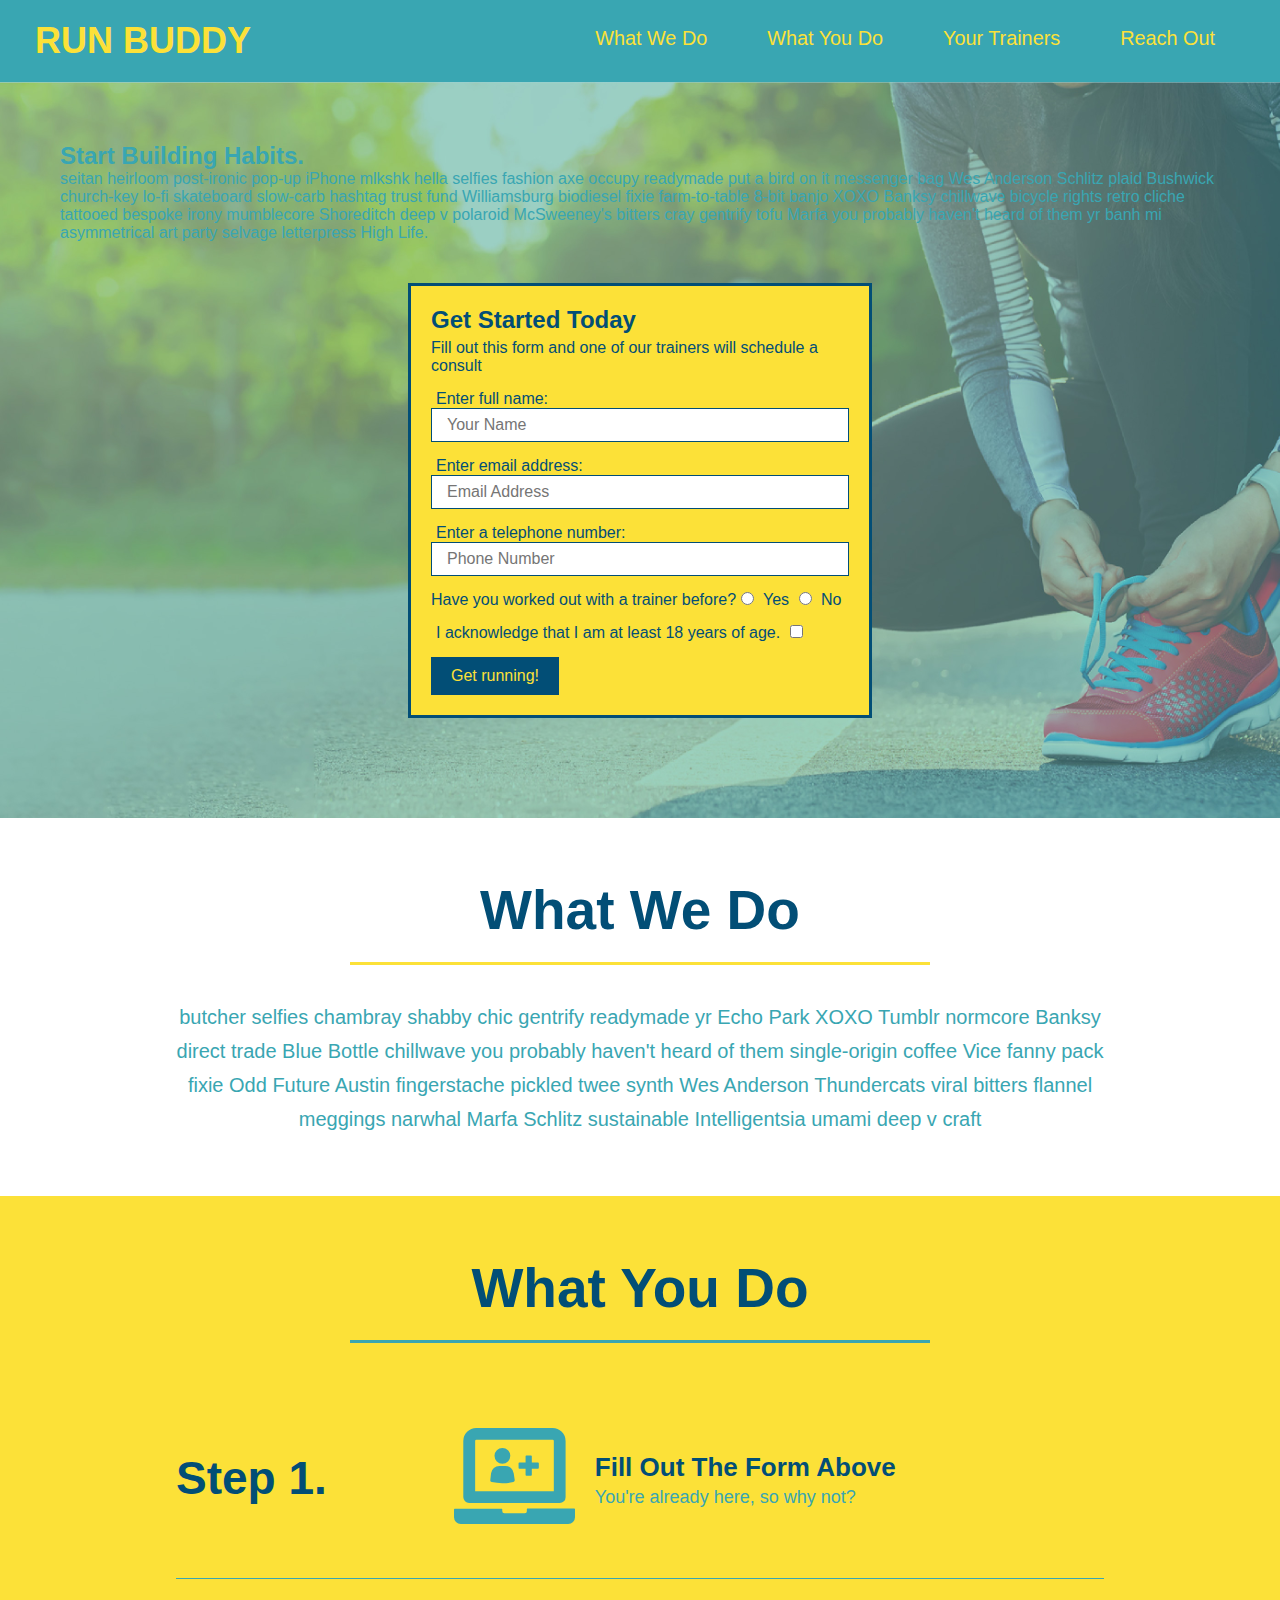
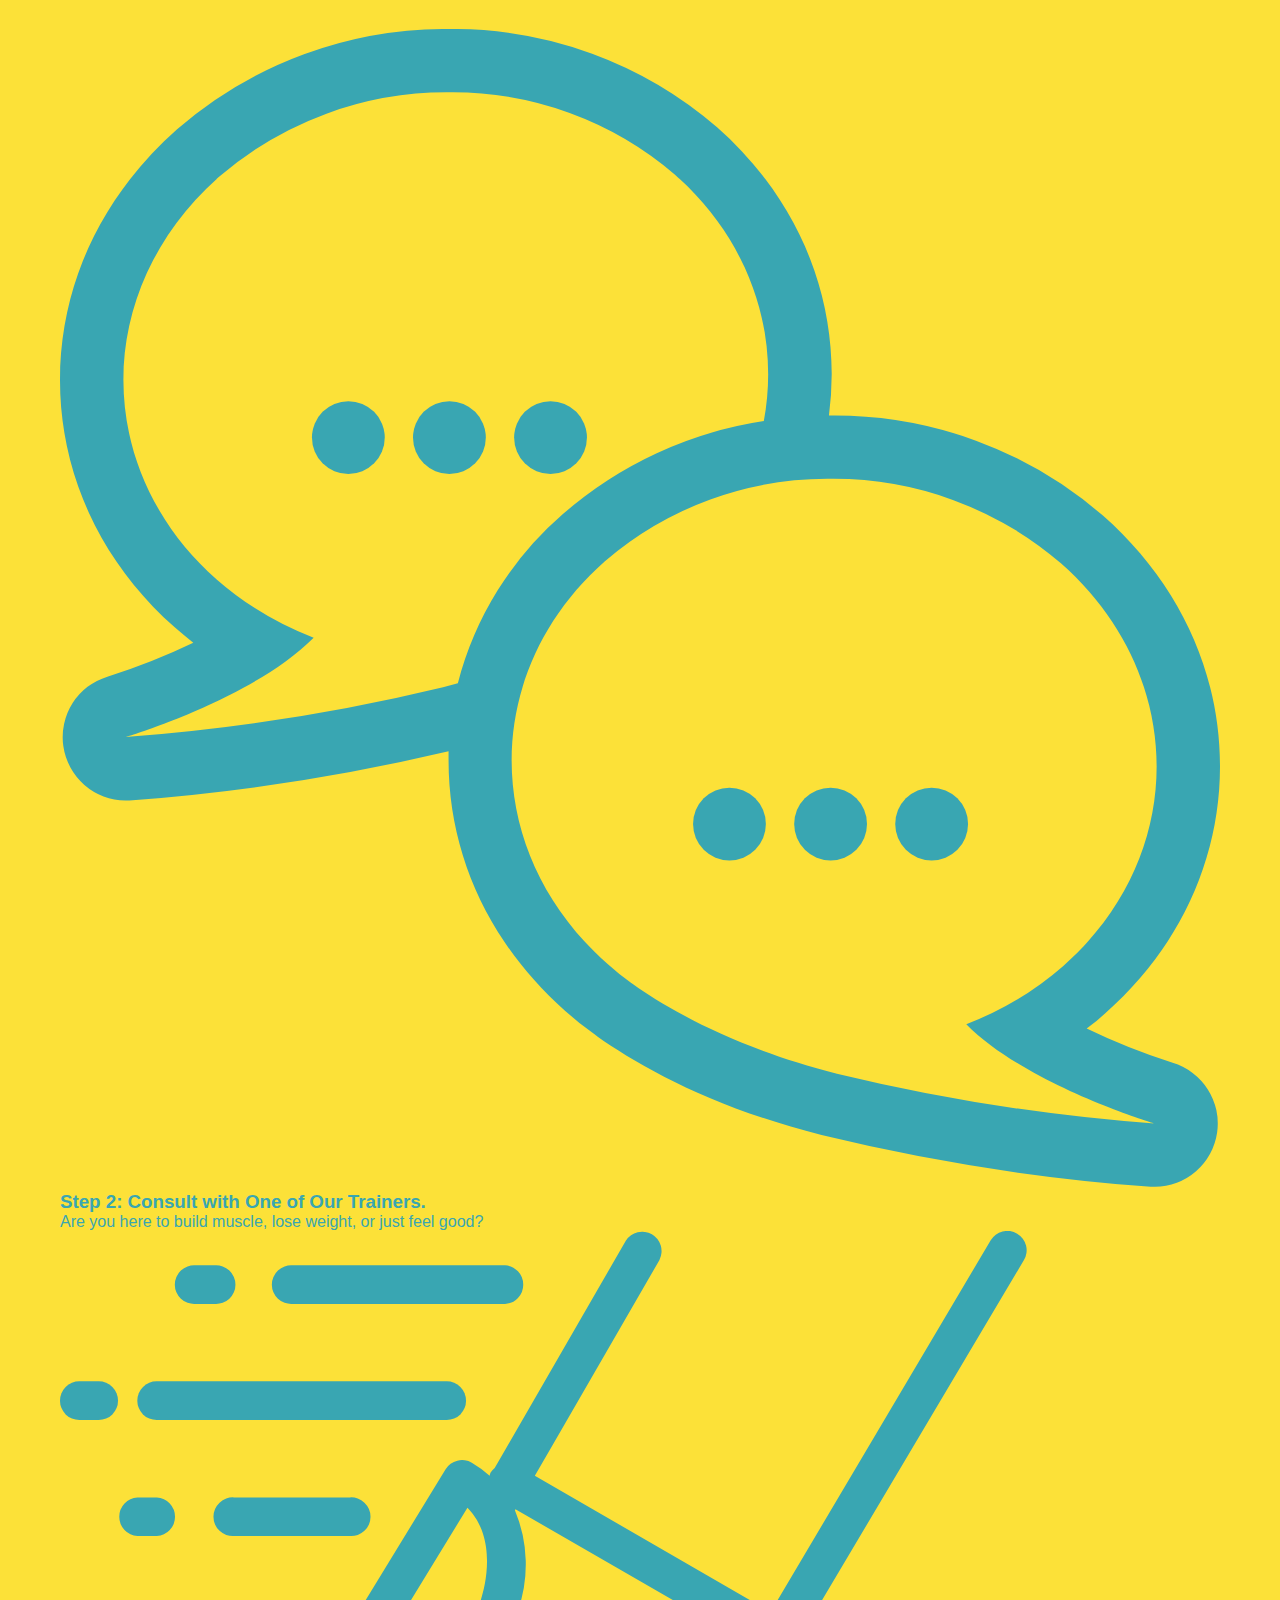
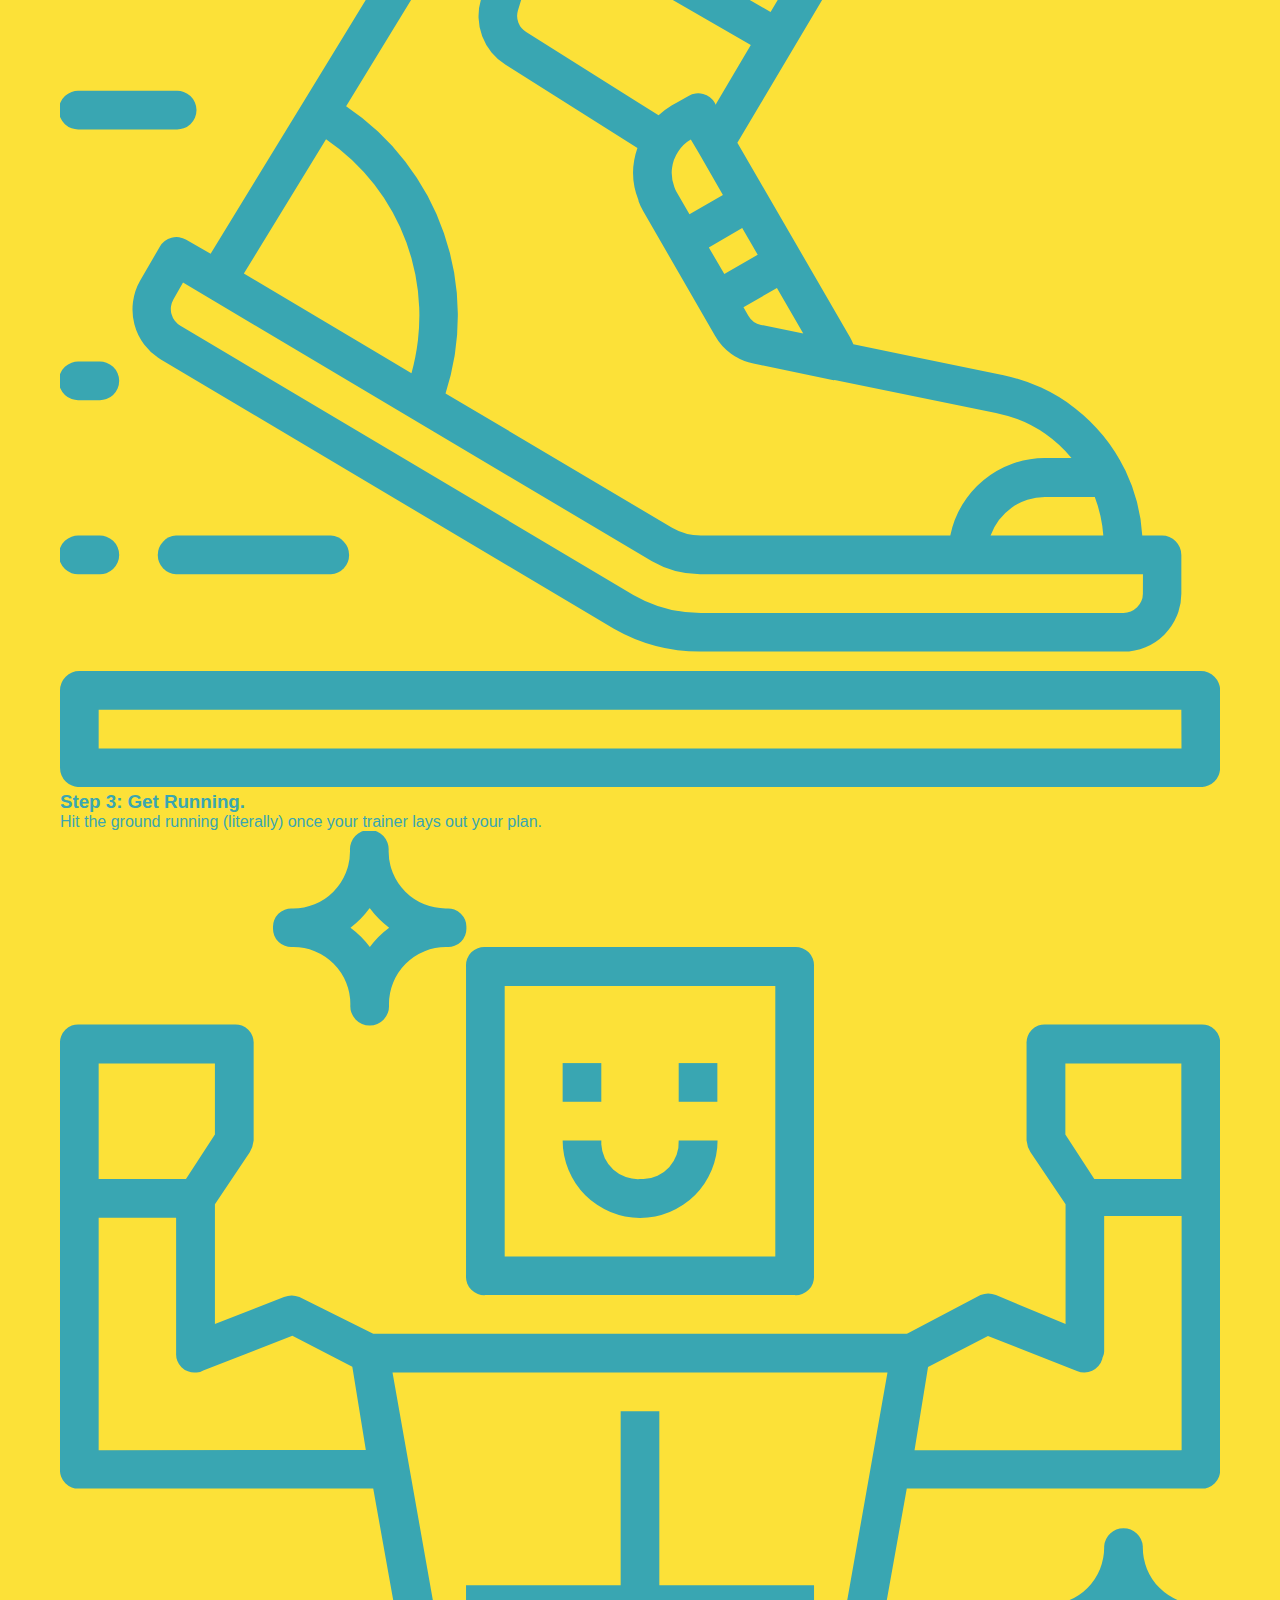
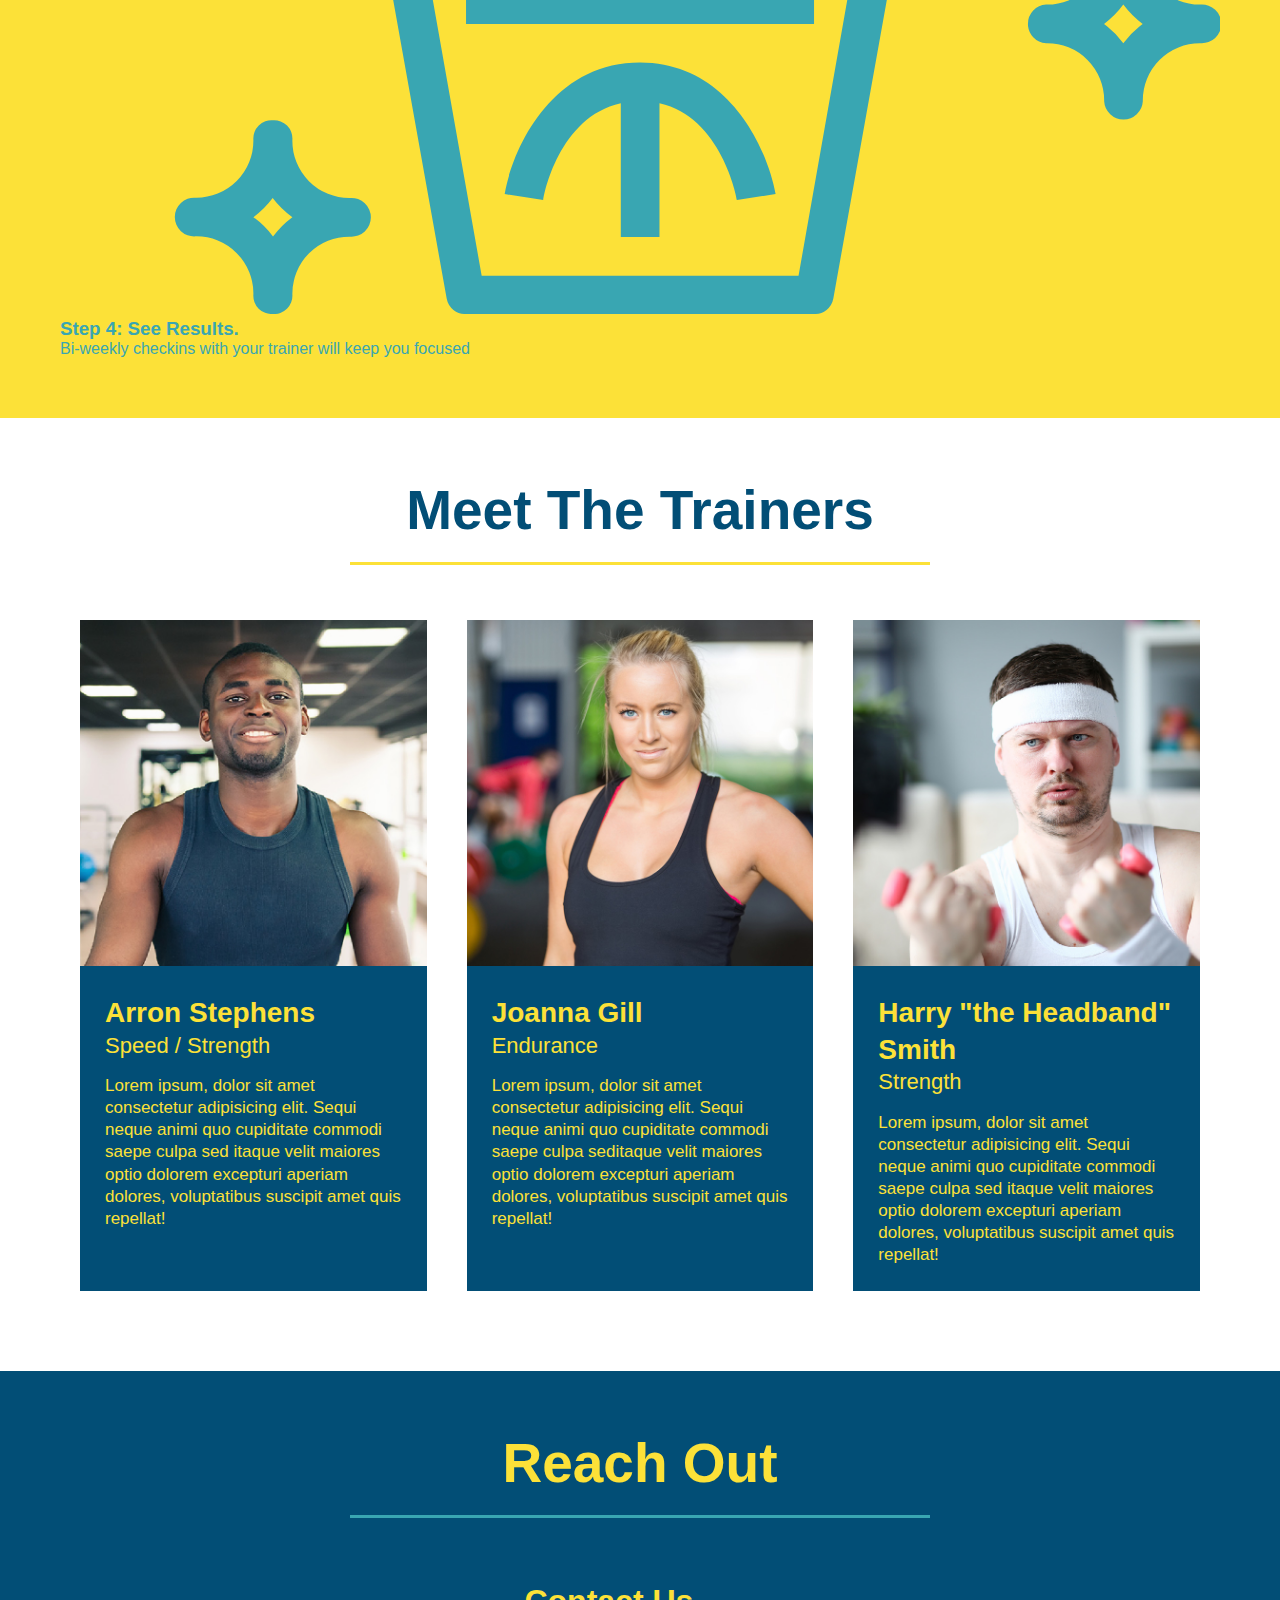
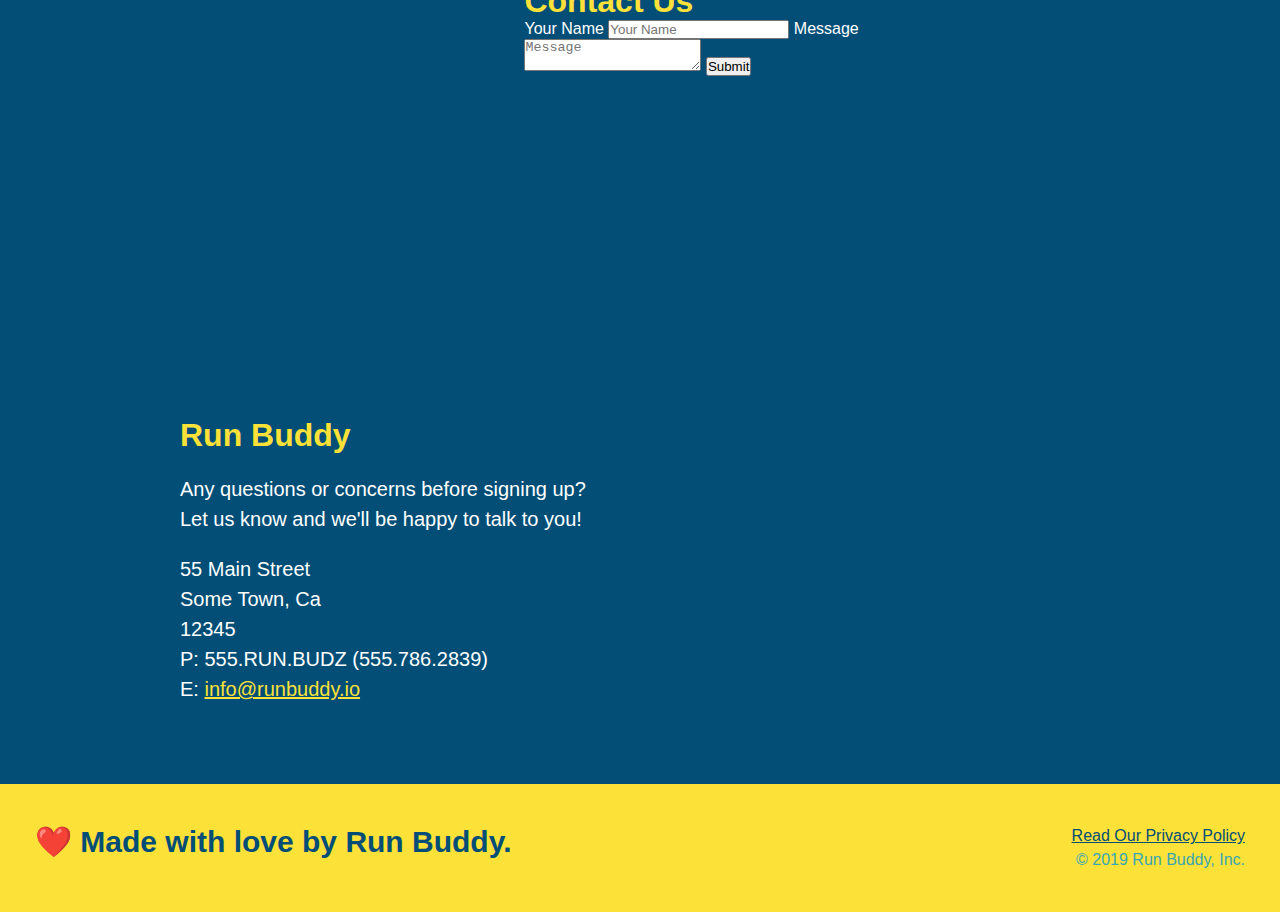
==== commit 8173f531: "add flexbox to the trainers" ====
--- a/index.html
+++ b/index.html
@@ -134,50 +134,51 @@
     </section>
 
     <!-- Meet The Trainers Section -->
-    <section id="your-trainers" class="trainers" >
+    <section id="your-trainers"  >
         <div class="flex-row">
             <h2 class="section-title primary-border">Meet The Trainers</h2>
         </div>
-
-    <!-- First Trainer -->
-        <article class="trainer">
-            <img src="./assets/images/trainer-1.jpg" alt="Arron Stephens in his workout clothes, ready to pump iron" />
-            <div class="trainer-bio text-left">
-              <h3>Arron Stephens</h3>
-              <h4>Speed / Strength</h4>
-              <p>
-                Lorem ipsum, dolor sit amet consectetur adipisicing elit. Sequi neque animi quo cupiditate commodi saepe culpa sed
-                itaque velit maiores optio dolorem excepturi aperiam dolores, voluptatibus suscipit amet quis repellat!
-              </p>
-            </div>
-        </article>
-
-    <!-- Second Trainer -->
-        <article class="trainer">
-            <div class="trainer-bio text-right">
-                <h3>Joanna Gill</h3>
-                <h4>Endurance</h4>
-                <p>
-                Lorem ipsum, dolor sit amet consectetur adipisicing elit. Sequi neque animi quo cupiditate commodi saepe culpa
-                seditaque velit maiores optio dolorem excepturi aperiam dolores, voluptatibus suscipit amet quis repellat!
-                </p>
-            </div>
-            <!-- <img src="./assets/images/trainer-2.jpg" alt="Joanna Gill cooling off after a workout" /> -->
-        </article>
-
-    <!-- Third Trainer -->
-        <article class="trainer">
-            <img src="./assets/images/trainer-3.jpg" 
-            alt="Harry Smith wearing a headband and lifting comically small pink weights" />
-            <div class="trainer-bio text-left">
-              <h3>Harry "the Headband" Smith</h3>
-              <h4>Strength</h4>
-              <p>
-                Lorem ipsum, dolor sit amet consectetur adipisicing elit. Sequi neque animi quo cupiditate commodi saepe culpa sed
-                itaque velit maiores optio dolorem excepturi aperiam dolores, voluptatibus suscipit amet quis repellat!
-              </p>
-            </div>
-          </article>        
+        <di class="trainers"v>
+        <!-- First Trainer -->
+            <article class="trainer">
+                <img src="./assets/images/trainer-1.jpg" alt="Arron Stephens in his workout clothes, ready to pump iron" />
+                <div class="trainer-bio">
+                <h3 class="trainer-name">Arron Stephens</h3>
+                <h4 class= "trainer-role"> Speed / Strength</h4>
+                <p>
+                    Lorem ipsum, dolor sit amet consectetur adipisicing elit. Sequi neque animi quo cupiditate commodi saepe culpa sed
+                    itaque velit maiores optio dolorem excepturi aperiam dolores, voluptatibus suscipit amet quis repellat!
+                </p>
+                </div>
+            </article>
+
+        <!-- Second Trainer -->
+            <article class="trainer">
+                <img src="./assets/images/trainer-2.jpg" alt="Joanna Gill cooling off after a workout" />
+                <div class="trainer-bio">
+                    <h3 class="trainer-name">Joanna Gill</h3>
+                    <h4 class="trainer-role">Endurance</h4>
+                    <p>
+                    Lorem ipsum, dolor sit amet consectetur adipisicing elit. Sequi neque animi quo cupiditate commodi saepe culpa
+                    seditaque velit maiores optio dolorem excepturi aperiam dolores, voluptatibus suscipit amet quis repellat!
+                    </p>
+                </div>
+            </article>
+
+        <!-- Third Trainer -->
+            <article class="trainer">
+                <img src="./assets/images/trainer-3.jpg" 
+                alt="Harry Smith wearing a headband and lifting comically small pink weights" />
+                <div class="trainer-bio">
+                <h3 class="trainer-name">Harry "the Headband" Smith</h3>
+                <h4 class="trainer-role">Strength</h4>
+                <p>
+                    Lorem ipsum, dolor sit amet consectetur adipisicing elit. Sequi neque animi quo cupiditate commodi saepe culpa sed
+                    itaque velit maiores optio dolorem excepturi aperiam dolores, voluptatibus suscipit amet quis repellat!
+                </p>
+                </div>
+            </article> 
+        </div>       
     </section>
 
     <!-- Reach Out Section -->
--- a/assets/css/style.css
+++ b/assets/css/style.css
@@ -237,22 +237,27 @@
 /* Meet The Trainers Styled */
 
 .trainers {
-    width: 900px;
-    margin: 0 auto 30px auto;
+    width: 100%;
+    margin: 0 auto;
+    display: flex;
+    flex-wrap: wrap;
+    justify-content: space-around;
+}
+
+.trainer {
+    margin: 20px;
+    flex: 1;
     background: #024e76;
     color: #fce138;
-    overflow: auto;
 }
 
 .trainer img {
-    width: 35%;
-    float: left;
+    width: 100%;
 }
   
 .trainer-bio {
-    padding: 35px;
-    float: left;
-    width: 65%;
+    padding: 25px;
+    line-height: 1.3;
 }
 
 .text-left {
@@ -268,19 +273,17 @@
 }
 
 .trainer-bio h3 {
-    font-size: 32px;
-    margin-bottom: 8px;
+    font-size: 28px;
 }
   
 .trainer-bio h4 {
     font-weight: lighter;
-    font-size: 26px;
-    margin-bottom: 25px;
+    font-size: 22px;
+    margin-bottom: 15px;
 }
   
 .trainer-bio p {
     font-size: 17px;
-    line-height: 1.3;
 }
 
 /* REACH OUT STYLES START */
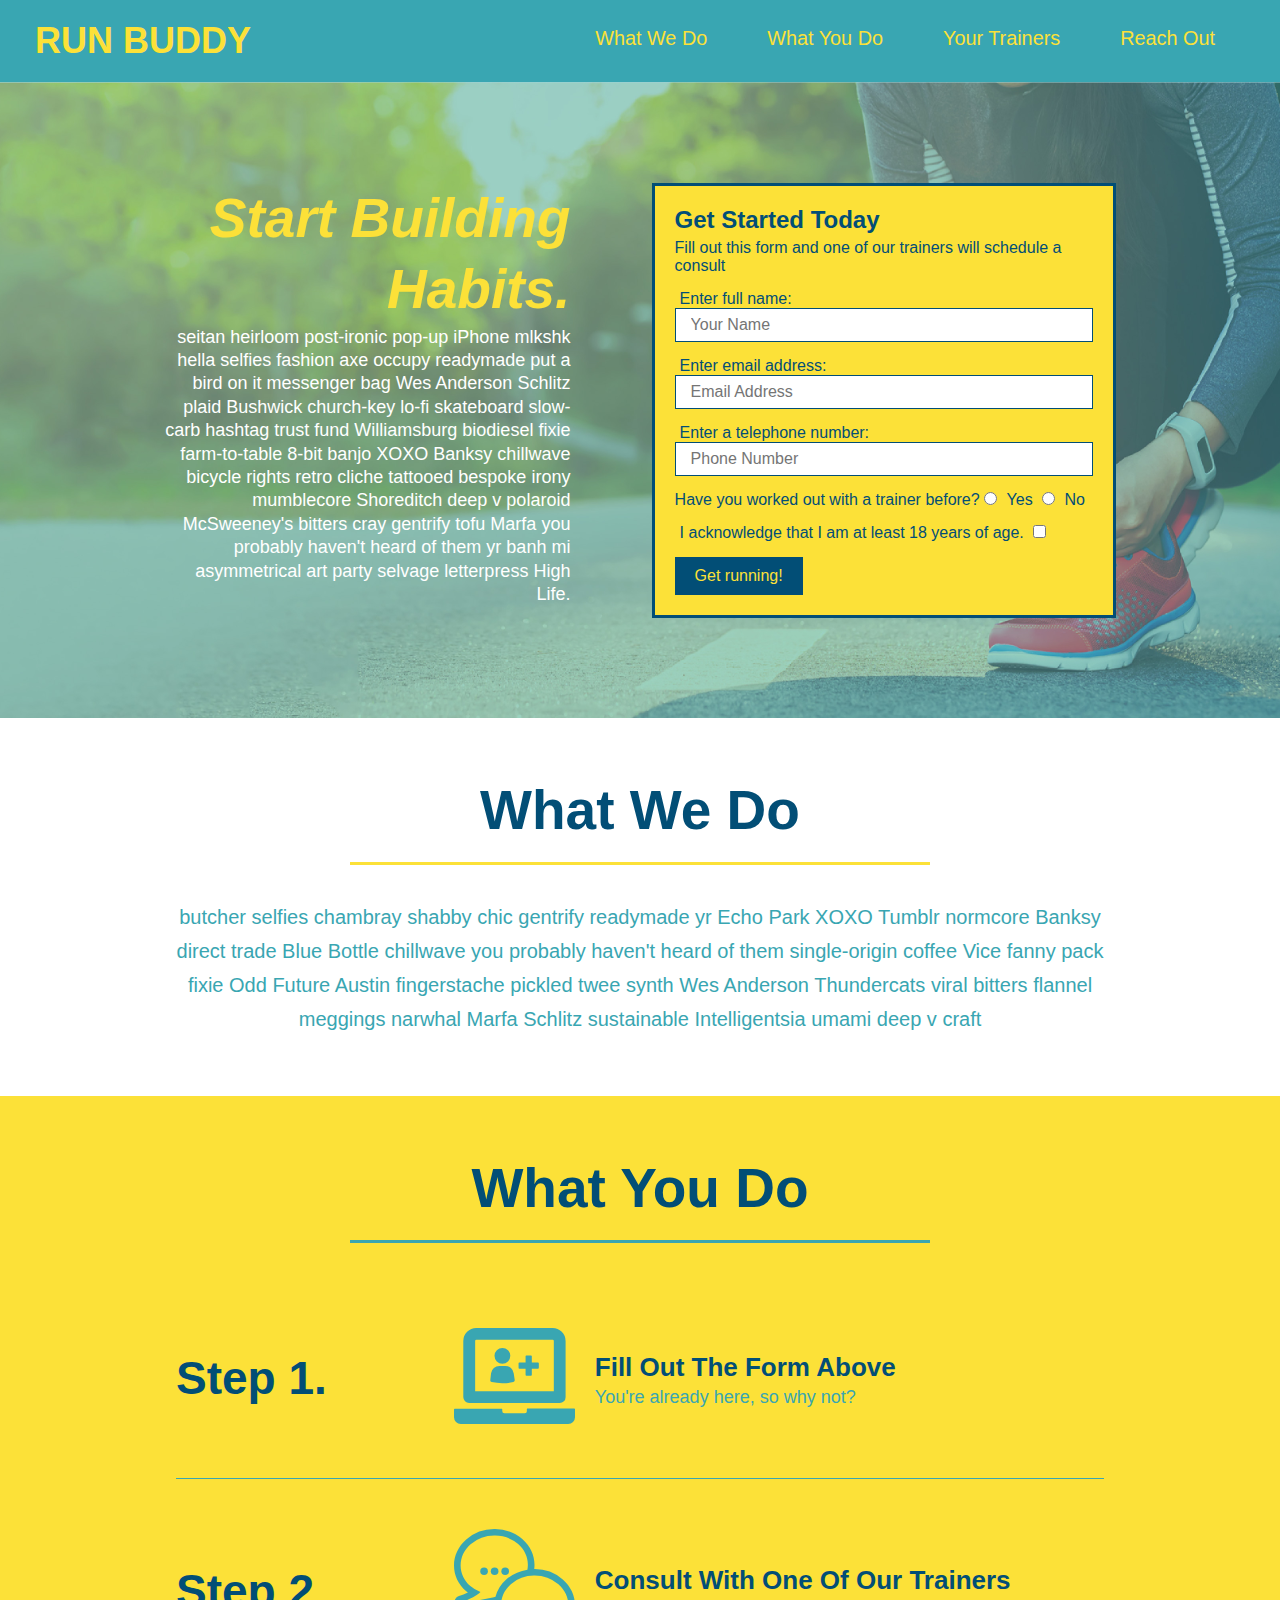
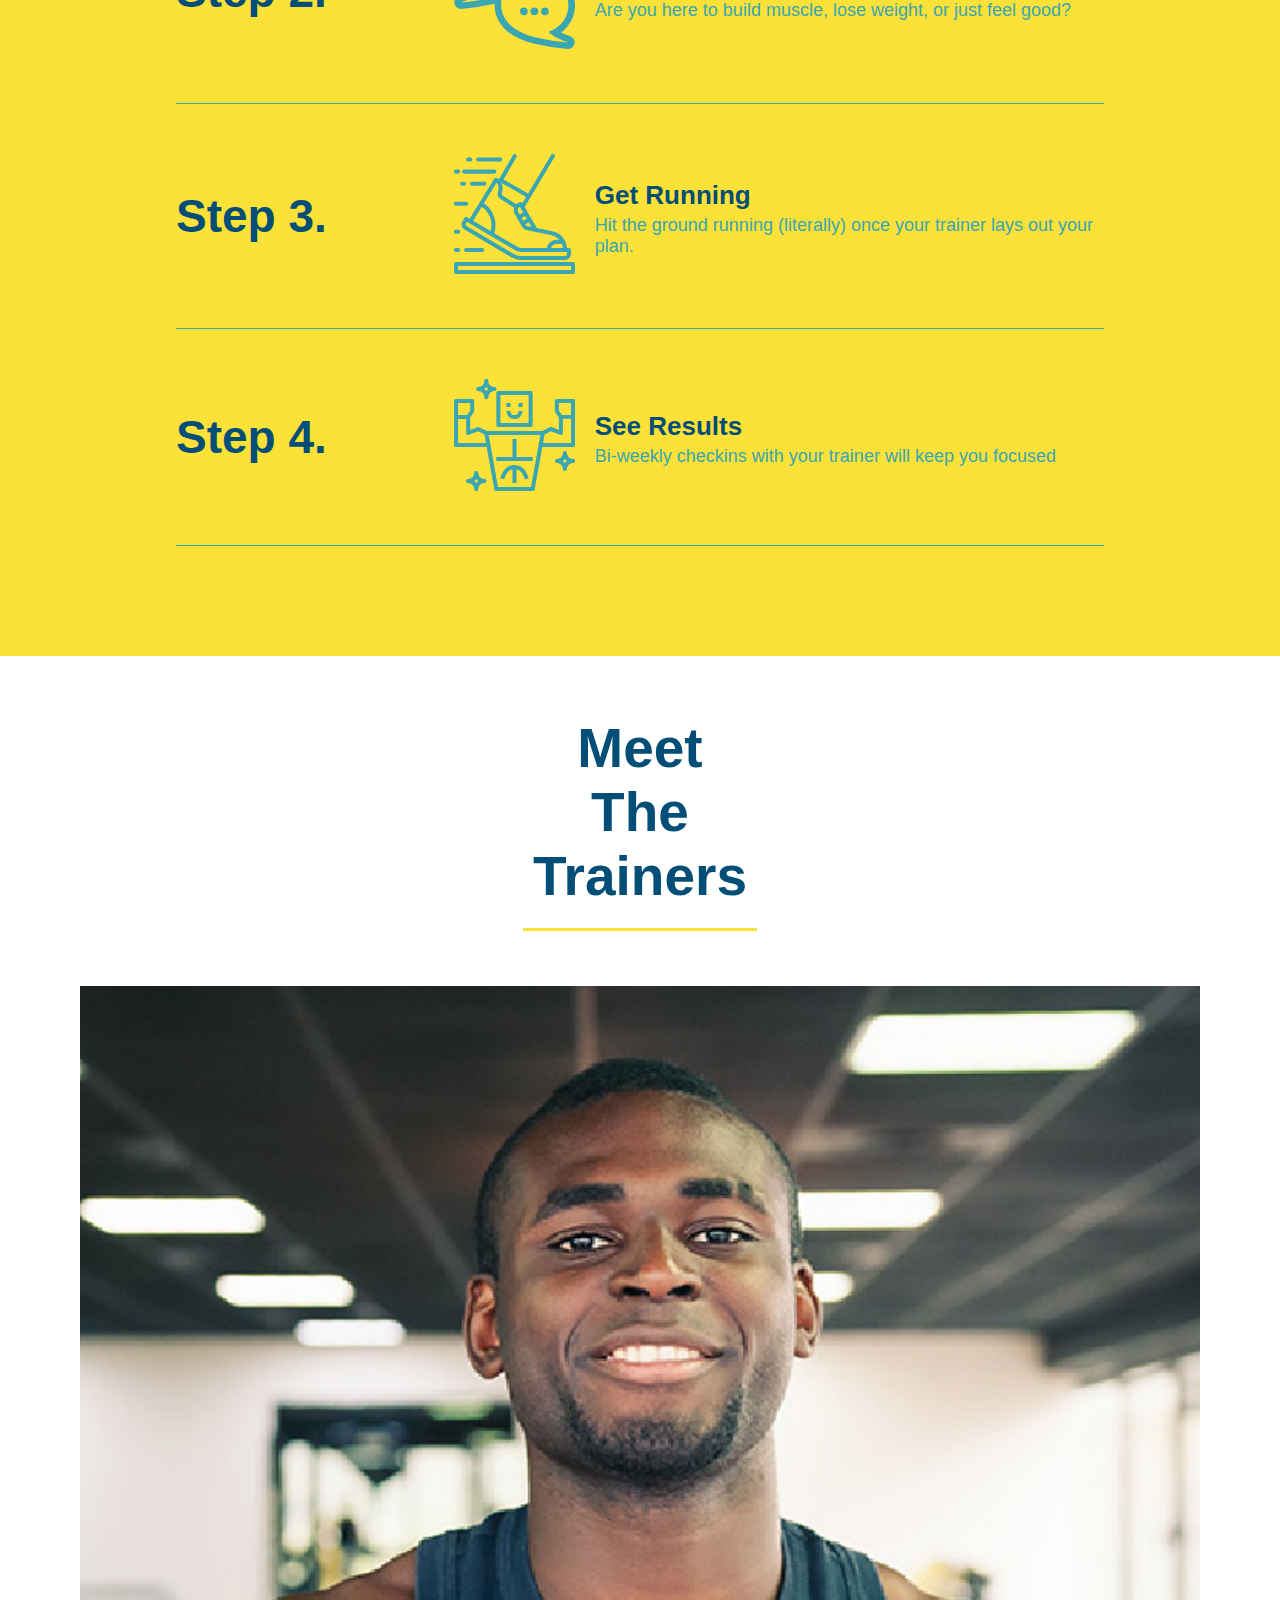
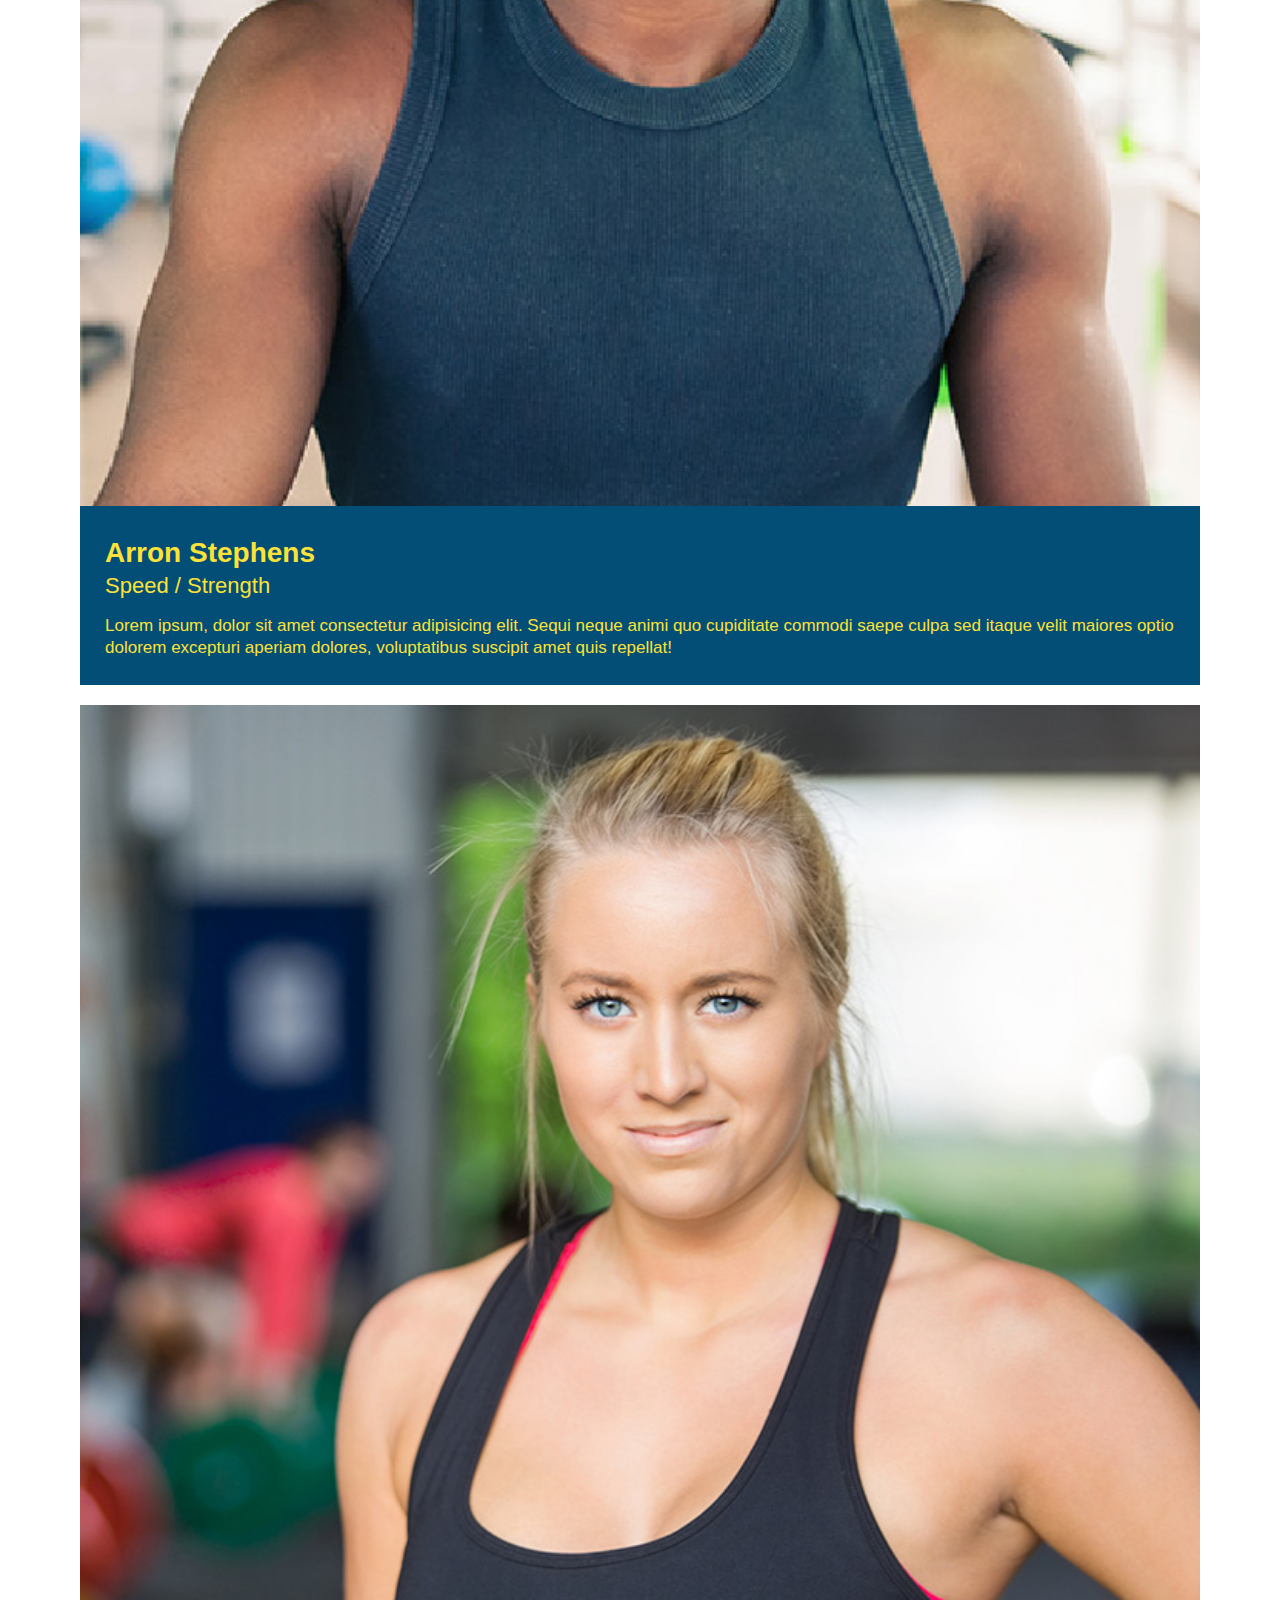
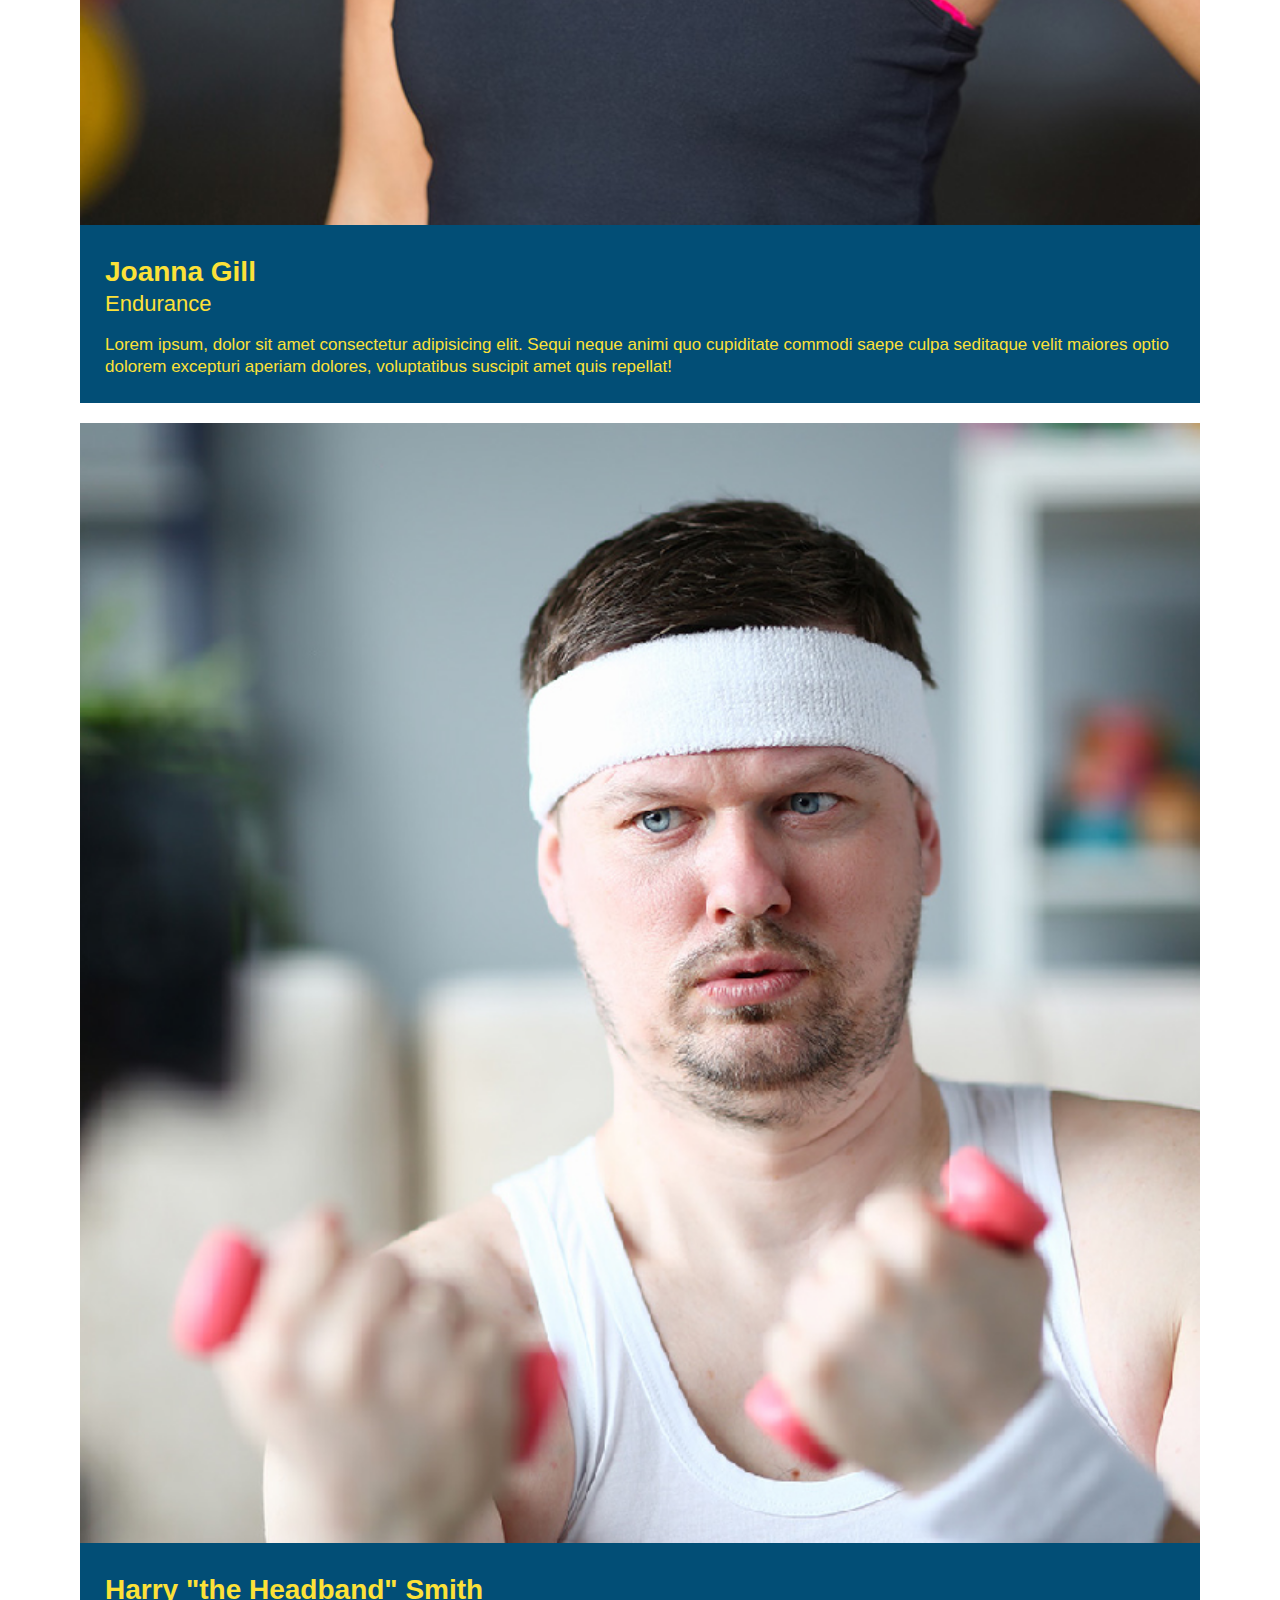
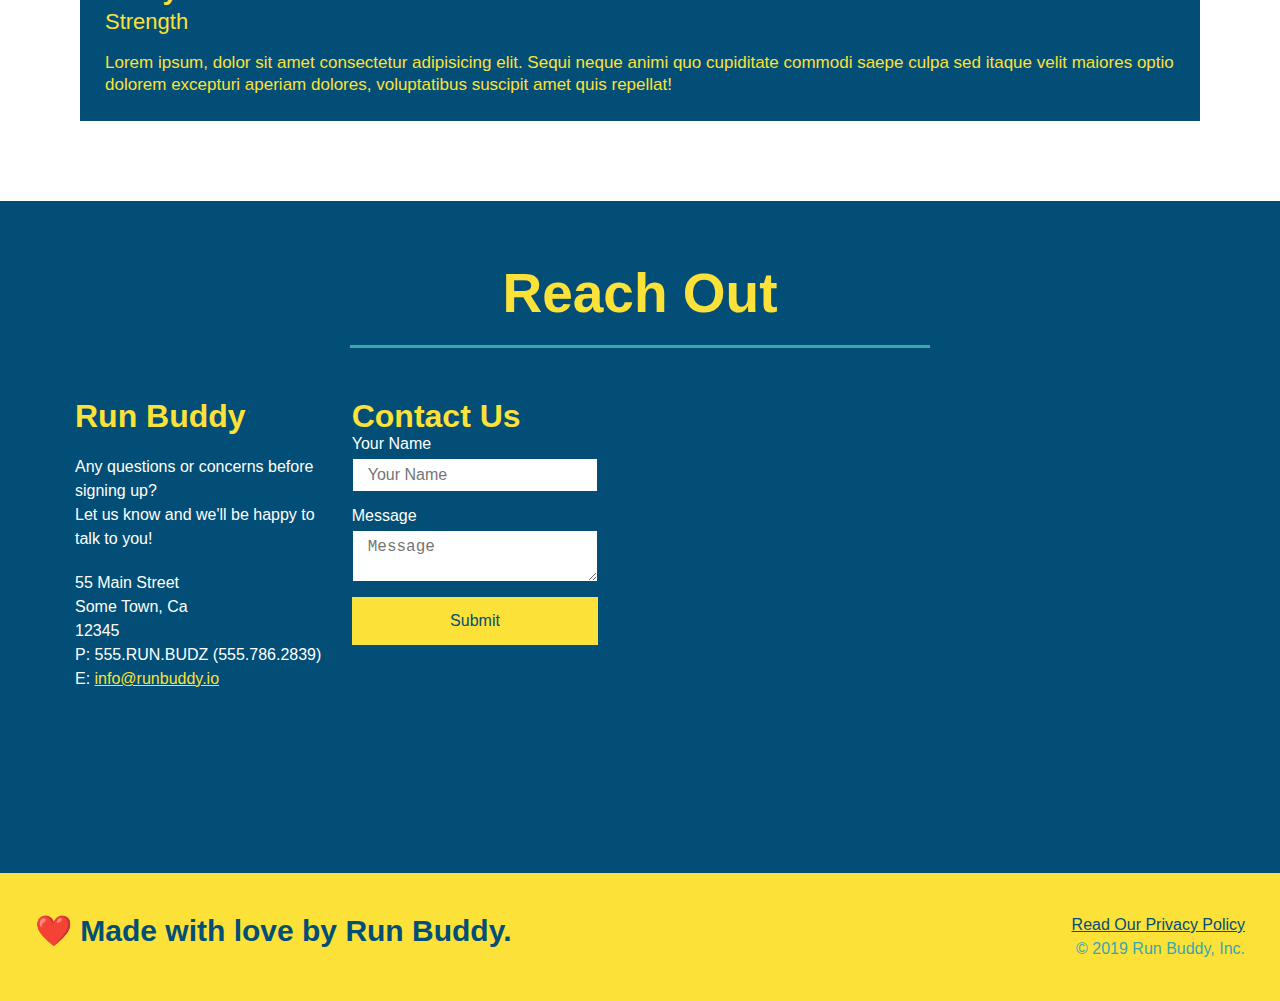
==== commit fb9ec5a5: "fix bugs in steps flexbox" ====
--- a/index.html
+++ b/index.html
@@ -26,15 +26,14 @@
                     <a href="#reach-out">Reach Out</a>
                 </li>
             </ul>
-
-            
+ 
         </nav>
     </header>
 
     <!-- Hero -->
     <section class="hero">
 
-        <div>
+        <div class= "hero-cta">
             <h2>Start Building Habits.</h2>
             <p>
               seitan heirloom post-ironic pop-up iPhone mlkshk hella selfies fashion axe occupy readymade put a bird on it messenger bag Wes Anderson Schlitz plaid Bushwick church-key lo-fi skateboard slow-carb hashtag trust fund Williamsburg biodiesel fixie farm-to-table 8-bit banjo XOXO Banksy chillwave bicycle rights retro cliche tattooed bespoke irony mumblecore Shoreditch deep v polaroid McSweeney's bitters cray gentrify tofu Marfa you probably haven't heard of them yr banh mi asymmetrical art party selvage letterpress High Life.
@@ -79,17 +78,13 @@
     <!-- What We Do Section -->
     <section id="what-we-do" class="intro">
         <div class="flex-row">
-
             <h2 class="section-title primary-border"> What We Do</h2>
-
-        </div>
-
-        <div class="flex-row">
-
+        </div>
+
+        <div class="flex-row">
             <p>
             butcher selfies chambray shabby chic gentrify readymade yr Echo Park XOXO Tumblr normcore Banksy direct trade Blue Bottle chillwave you probably haven't heard of them single-origin coffee Vice fanny pack fixie Odd Future Austin fingerstache pickled twee synth Wes Anderson Thundercats viral bitters flannel meggings narwhal Marfa Schlitz sustainable Intelligentsia umami deep v craft
             </p>
-
         </div>
 
     </section>
@@ -113,32 +108,54 @@
             </div>
         </div>
 
+        <div class="step">
+            <h3>Step 2.</h3>
+            <div class="step-info">
+              <div class="step-img">
+                <img src="./assets/images/step-2.svg" alt="" />
+              </div>
+              <div class="step-text">
+                <h4>Consult With One Of Our Trainers</h4>
+                <p>Are you here to build muscle, lose weight, or just feel good?</p>
+              </div>
+            </div>
+        </div>
+        
+        
+        <div class= "step">
+            <h3>Step 3.</h3>
+            <div class="step-info">
+                <div class="step-img">
+                    <img src="./assets/images/step-3.svg" alt="" />
+                </div>
+                <div class="step-text">
+                    <h4>Get Running</h4>
+                    <p>Hit the ground running (literally) once your trainer lays out your plan.</p>
+                </div>
+            </div>
+        </div>
+        
+        <div class="step">
+            <h3>Step 4.</h3>
+            <div class="step-info">
+                <div class="step-img">
+                    <img src="./assets/images/step-4.svg" alt="" />
+                </div>
+                <div class="step-text">
+                <h4>See Results</h4>
+                <p>Bi-weekly checkins with your trainer will keep you focused</p>
+                </div>
+            </div>
+        </div>
+
+    </section>
+
+    <!-- Meet The Trainers Section -->
+    <section id="your-trainers" class="trainers" >
+        <div class="flex-row">
+            <h2 class="section-title primary-border">Meet The Trainers</h2>
+        </div>
         <div>
-            <img src="./assets/images/step-2.svg" alt=""/>
-            <h3>Step 2: Consult with One of Our Trainers.</h3>
-            <p>Are you here to build muscle, lose weight, or just feel good?</p>
-        </div>
-        
-        <div>
-            <img src="./assets/images/step-3.svg" alt=""/>
-            <h3>Step 3: Get Running.</h3>
-            <p>Hit the ground running (literally) once your trainer lays out your plan.</p>
-        </div>
-        
-        <div>
-            <img src="./assets/images/step-4.svg" alt=""/>
-            <h3>Step 4: See Results.</h3>
-            <p>Bi-weekly checkins with your trainer will keep you focused</p>
-        </div>
-
-    </section>
-
-    <!-- Meet The Trainers Section -->
-    <section id="your-trainers"  >
-        <div class="flex-row">
-            <h2 class="section-title primary-border">Meet The Trainers</h2>
-        </div>
-        <di class="trainers"v>
         <!-- First Trainer -->
             <article class="trainer">
                 <img src="./assets/images/trainer-1.jpg" alt="Arron Stephens in his workout clothes, ready to pump iron" />
@@ -188,11 +205,23 @@
         </div>
 
         <div class="contact-info">
-            <iframe src="https://www.google.com/maps/embed?pb=!1m18!1m12!1m3!1d2886.38739075616!2d-79.39814048518738!3d43.660912459951135!2m3!1f0!2f0!3f0!3m2!1i1024!2i768!4f13.1!3m3!1m2!1s0x882b35bbce062033%3A0xd41da48a5c00f99b!2sUniversity%20of%20Toronto!5e0!3m2!1sen!2sca!4v1641267884447!5m2!1sen!2sca" 
-            style="border:0;" 
-            allowfullscreen="" 
-            loading="lazy">
-            </iframe>
+
+            <div>
+                <h3>Run Buddy</h3>
+                <p>
+                    Any questions or concerns before signing up?
+                    <br/>
+                    Let us know and we'll be happy to talk to you!
+                </p>
+                <address>
+                    55 Main Street <br/>
+                    Some Town, Ca <br/>
+                    12345<br />
+                    P: 555.RUN.BUDZ (555.786.2839)<br/>
+                    E: <a href="mailto:info@runbuddy.io">info@runbuddy.io</a>
+                </address>
+            </div>
+           
             <div class="contact-form">
                 <h3>Contact Us</h3>
                 <form>
@@ -205,23 +234,16 @@
                    <button type="submit">Submit</button>
                 </form>
             </div>
+
+            <iframe src="https://www.google.com/maps/embed?pb=!1m18!1m12!1m3!1d2886.38739075616!2d-79.39814048518738!3d43.660912459951135!2m3!1f0!2f0!3f0!3m2!1i1024!2i768!4f13.1!3m3!1m2!1s0x882b35bbce062033%3A0xd41da48a5c00f99b!2sUniversity%20of%20Toronto!5e0!3m2!1sen!2sca!4v1641267884447!5m2!1sen!2sca" 
+            style="border:0;" 
+            allowfullscreen="" 
+            loading="lazy">
+            </iframe>
+
         <div>
 
-        <div>
-            <h3>Run Buddy</h3>
-            <p>
-                Any questions or concerns before signing up?
-                <br/>
-                Let us know and we'll be happy to talk to you!
-            </p>
-            <address>
-                55 Main Street <br/>
-                Some Town, Ca <br/>
-                12345<br />
-                P: 555.RUN.BUDZ (555.786.2839)<br/>
-                E: <a href="mailto:info@runbuddy.io">info@runbuddy.io</a>
-            </address>
-        </div>
+       
 
     </section>
 
--- a/assets/css/style.css
+++ b/assets/css/style.css
@@ -295,17 +295,22 @@
     color: #fce138;
 }
 
+.contact-info {
+    display: flex;
+    justify-content: space-between;
+    flex-wrap: wrap;
+}
+
+.contact-info > * {
+    flex: 1;
+    margin: 15px;
+}
+
 .contact-info iframe {
-    width: 400px;
     height: 400px;
 }
 
 .contact-info div {
-    width: 410px;
-    display: inline-block;
-    vertical-align: top;
-    text-align: left;
-    margin: 30px 0 0 60px;
     color: white;
 }
 
@@ -317,7 +322,7 @@
 .contact-info p, .contact-info address {
     margin: 20px 0;
     line-height: 1.5;
-    font-size: 20px;
+    font-size: 16px;
     font-style: normal;
 }
   
@@ -325,4 +330,25 @@
     color: #fce138;
 }
   
+
+.contact-form input, .contact-form textarea {
+    border: 1px solid #024e76;
+    display: block;
+    padding: 7px 15px;
+    font-size: 16px;
+    color: #024e76;
+    width: 100%;
+    margin-bottom: 15px;
+    margin-top: 5px;
+}
+
+.contact-form button {
+    width: 100%;
+    border: none;
+    background: #fce138;
+    color: #024e76;
+    text-align: center;
+    padding: 15px 0;
+    font-size: 16px;
+}
   /* REACH OUT STYLES END */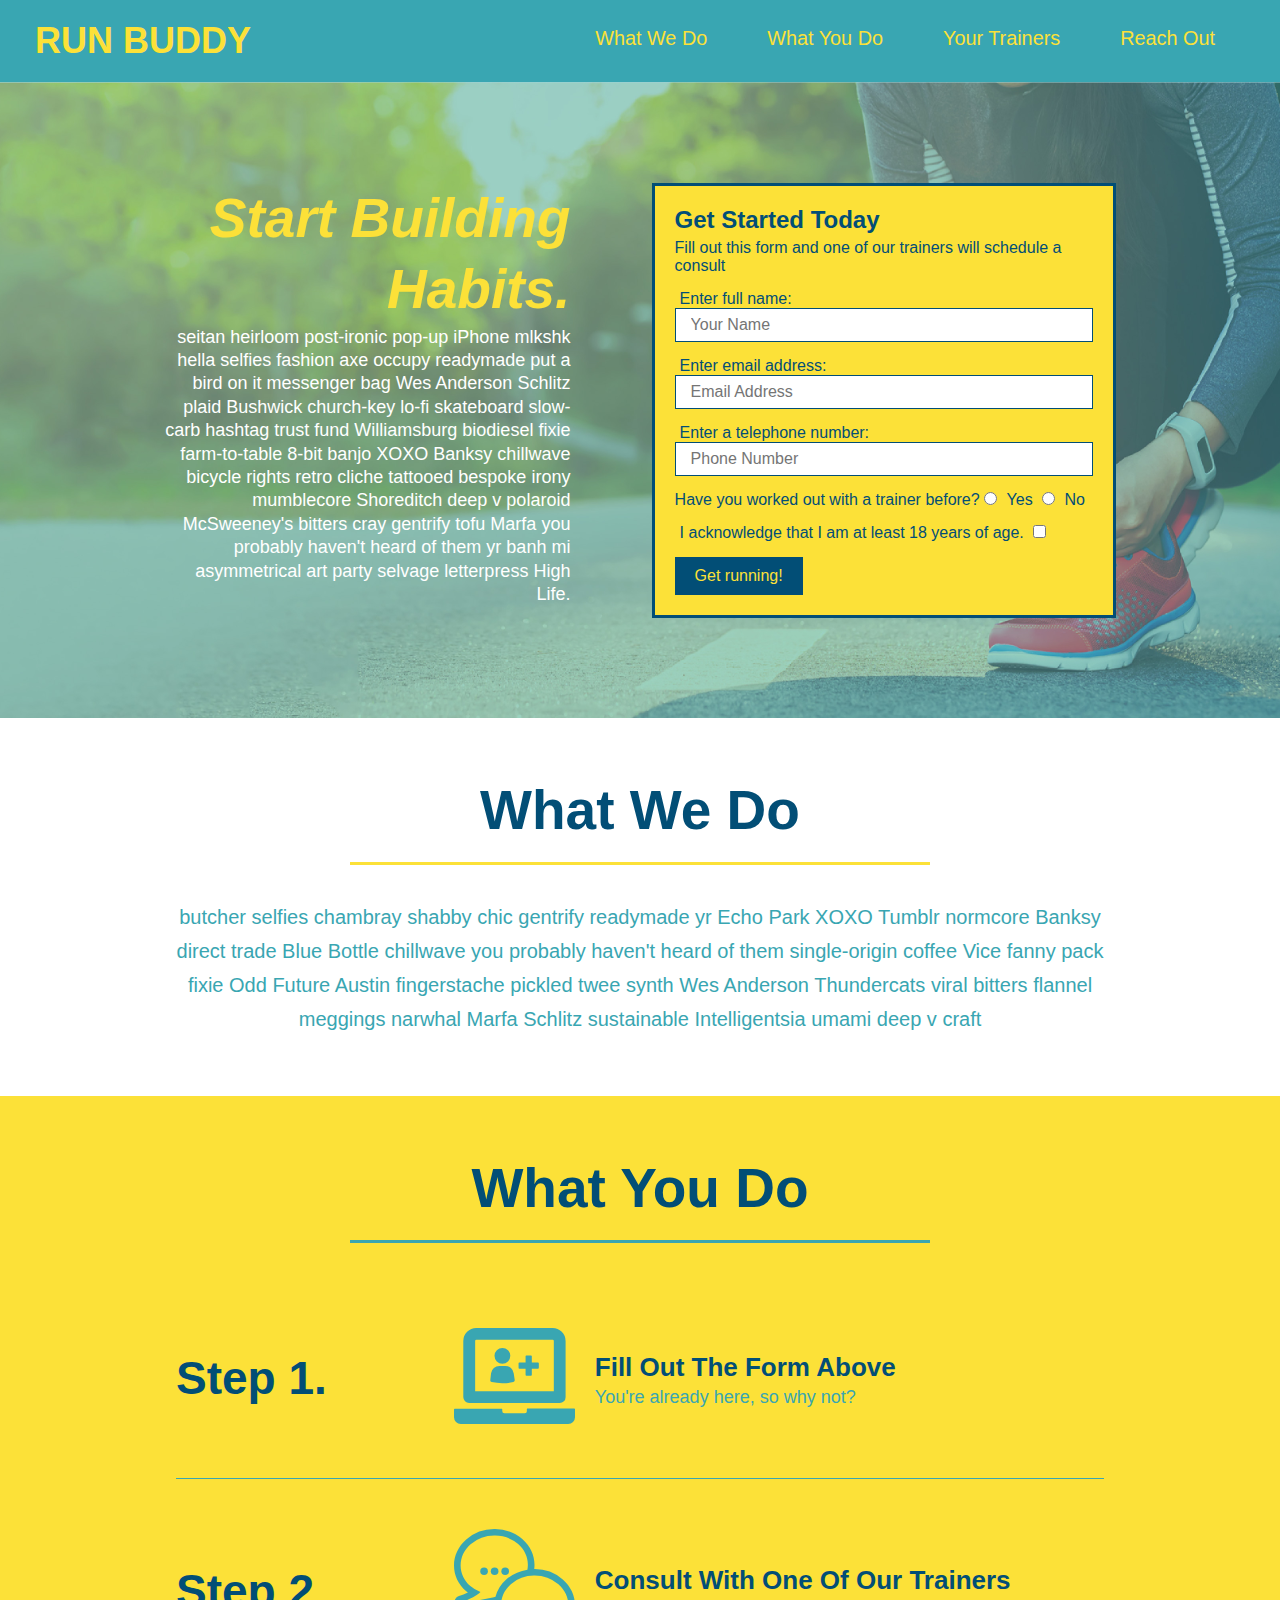
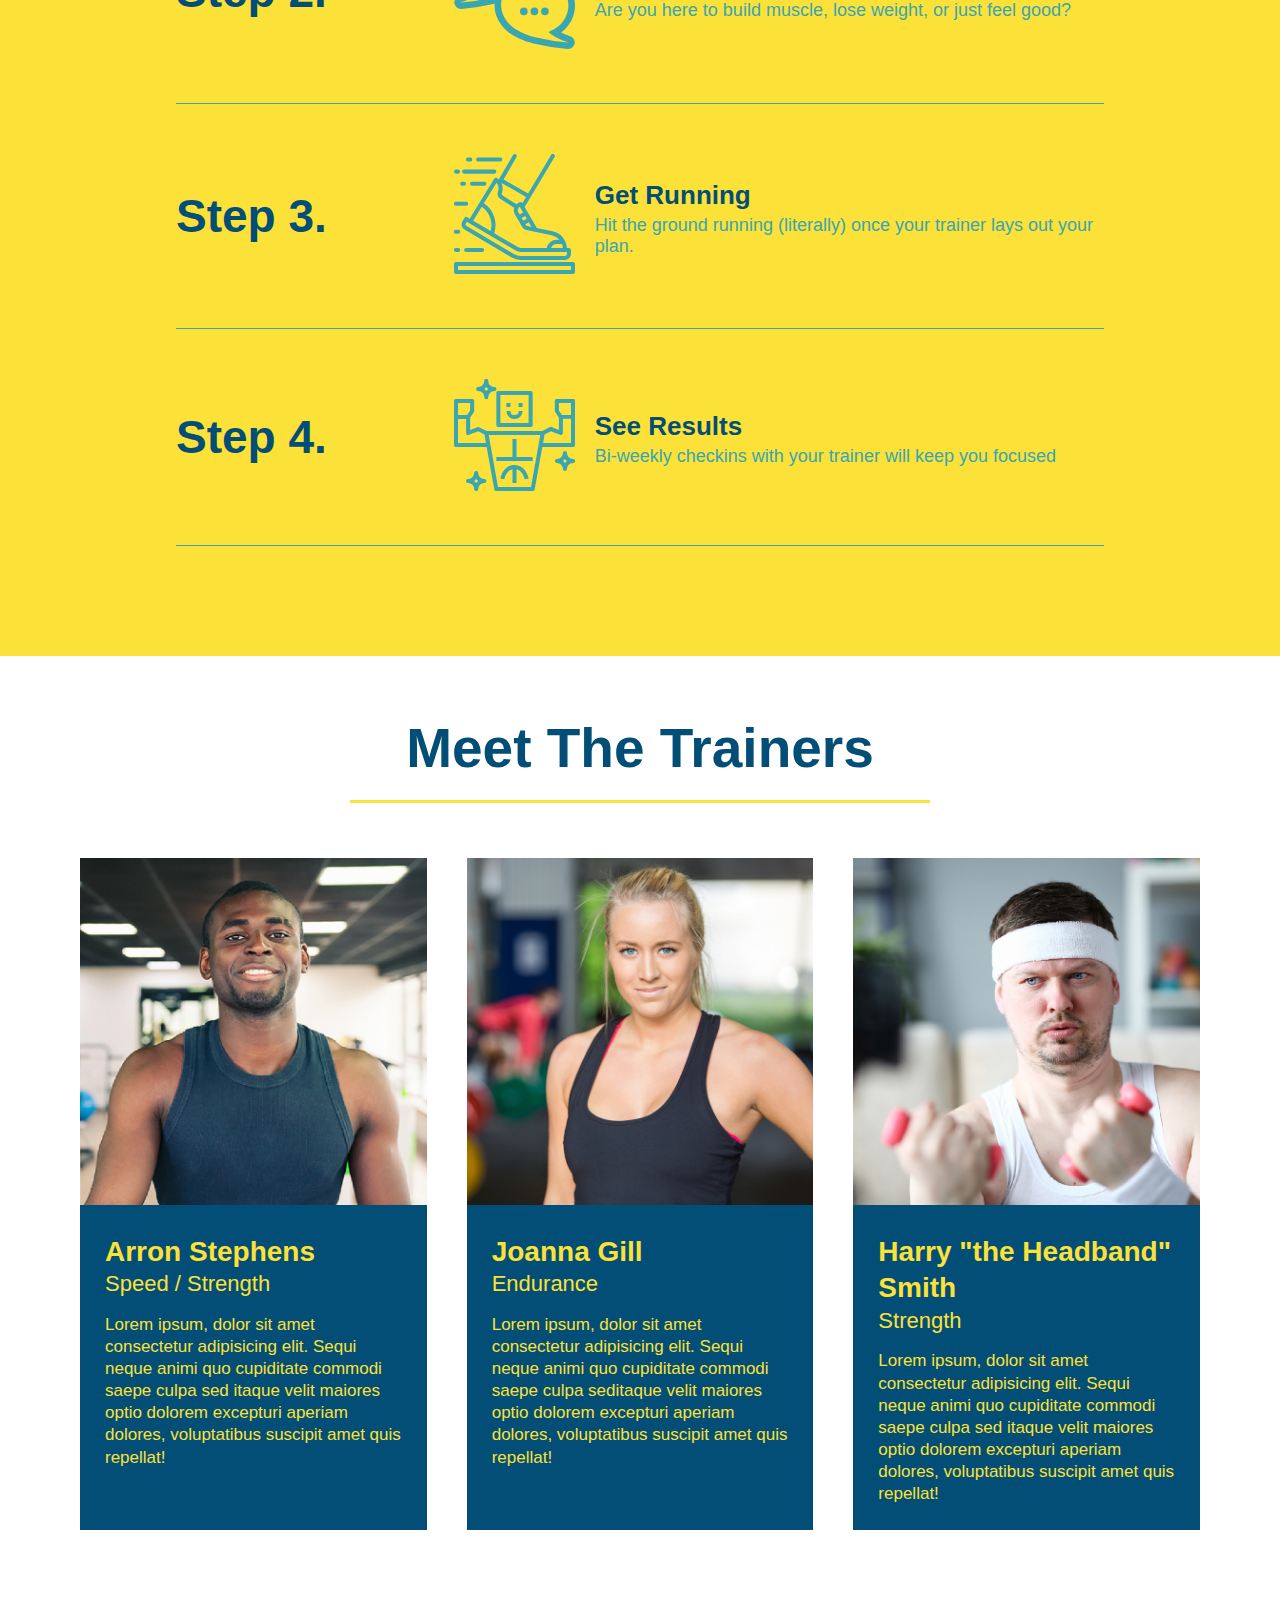
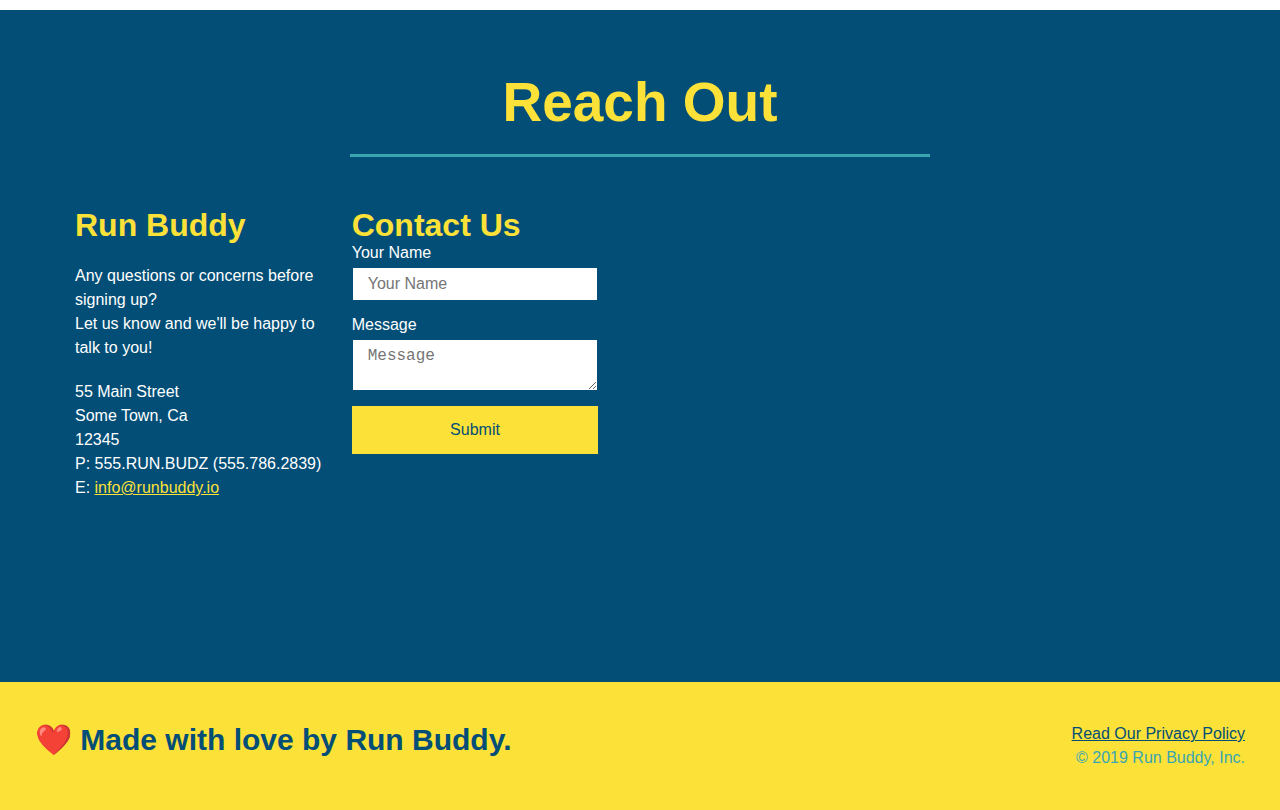
==== commit d557b6eb: "fixed flexbox layout for trainers section" ====
--- a/index.html
+++ b/index.html
@@ -151,12 +151,13 @@
     </section>
 
     <!-- Meet The Trainers Section -->
-    <section id="your-trainers" class="trainers" >
+    <section id="your-trainers">
         <div class="flex-row">
             <h2 class="section-title primary-border">Meet The Trainers</h2>
         </div>
         <div>
         <!-- First Trainer -->
+        <div class="trainers">
             <article class="trainer">
                 <img src="./assets/images/trainer-1.jpg" alt="Arron Stephens in his workout clothes, ready to pump iron" />
                 <div class="trainer-bio">
@@ -168,6 +169,7 @@
                 </p>
                 </div>
             </article>
+        
 
         <!-- Second Trainer -->
             <article class="trainer">
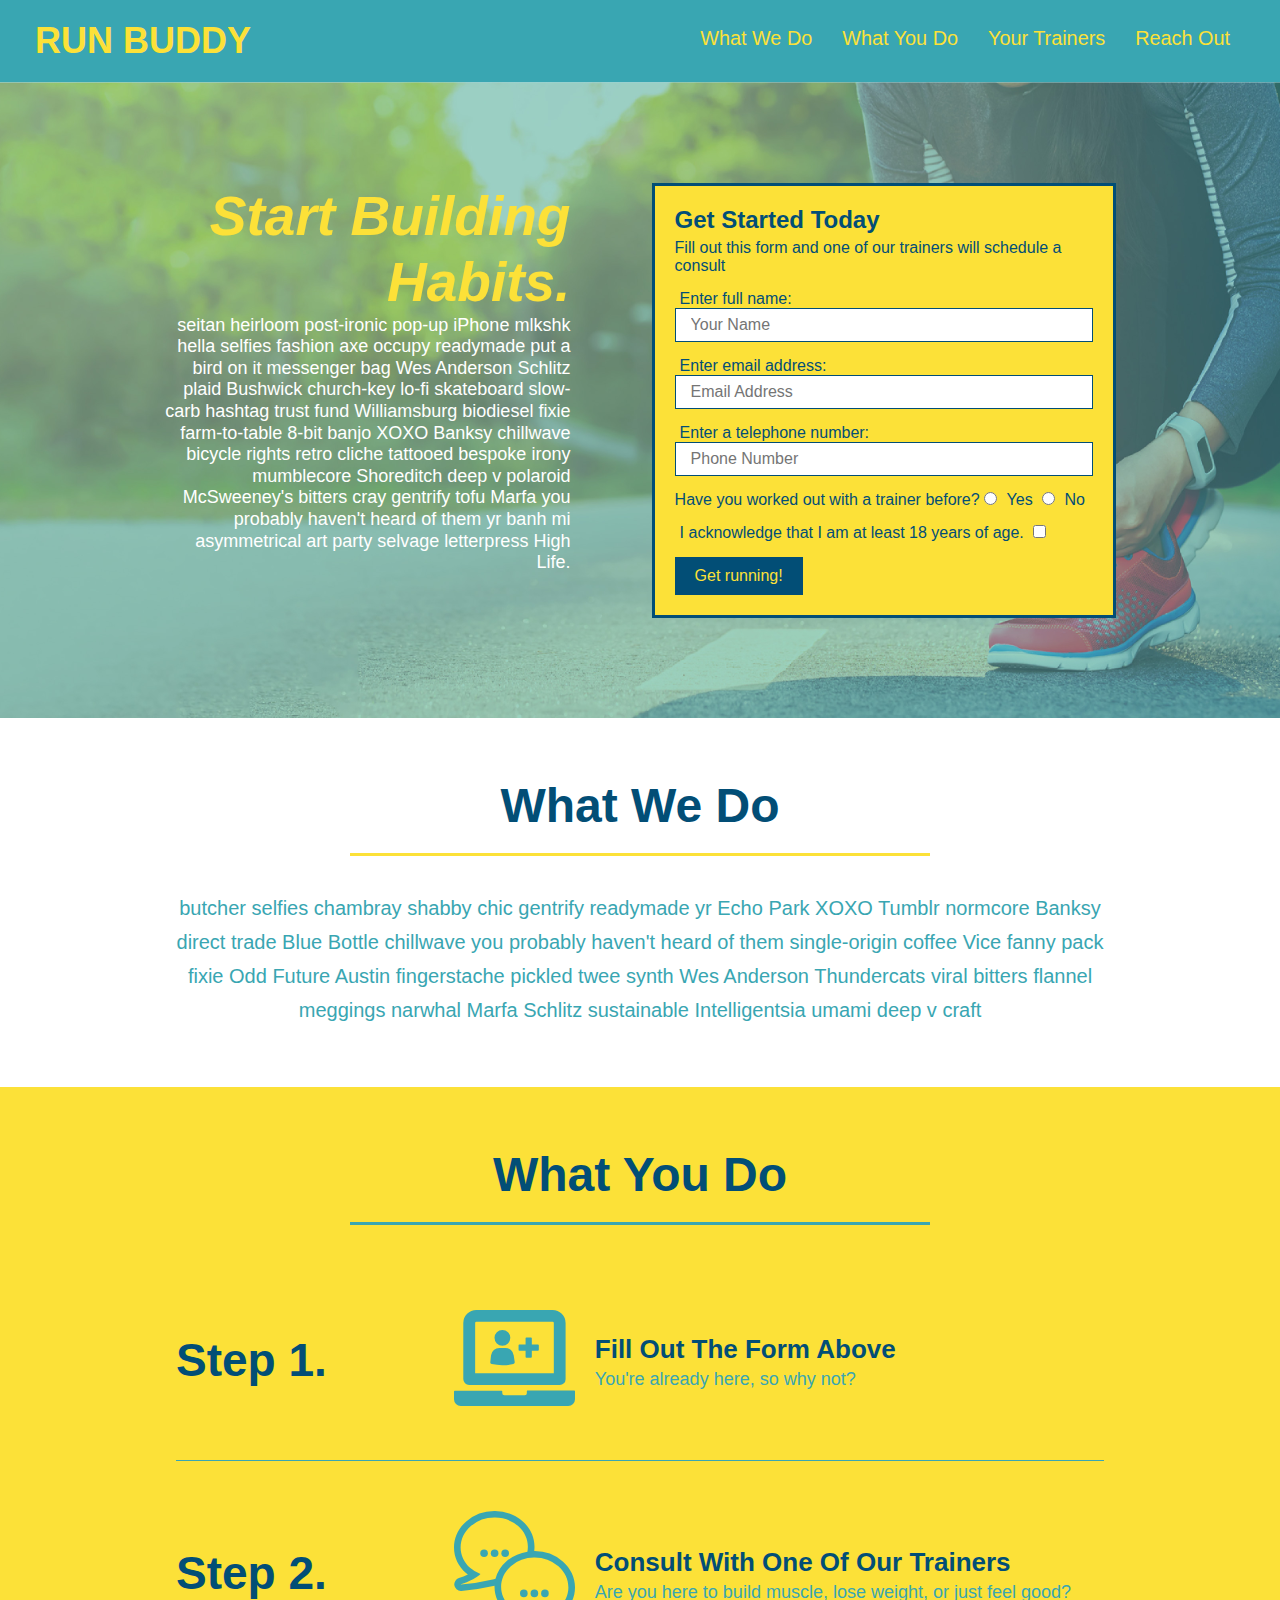
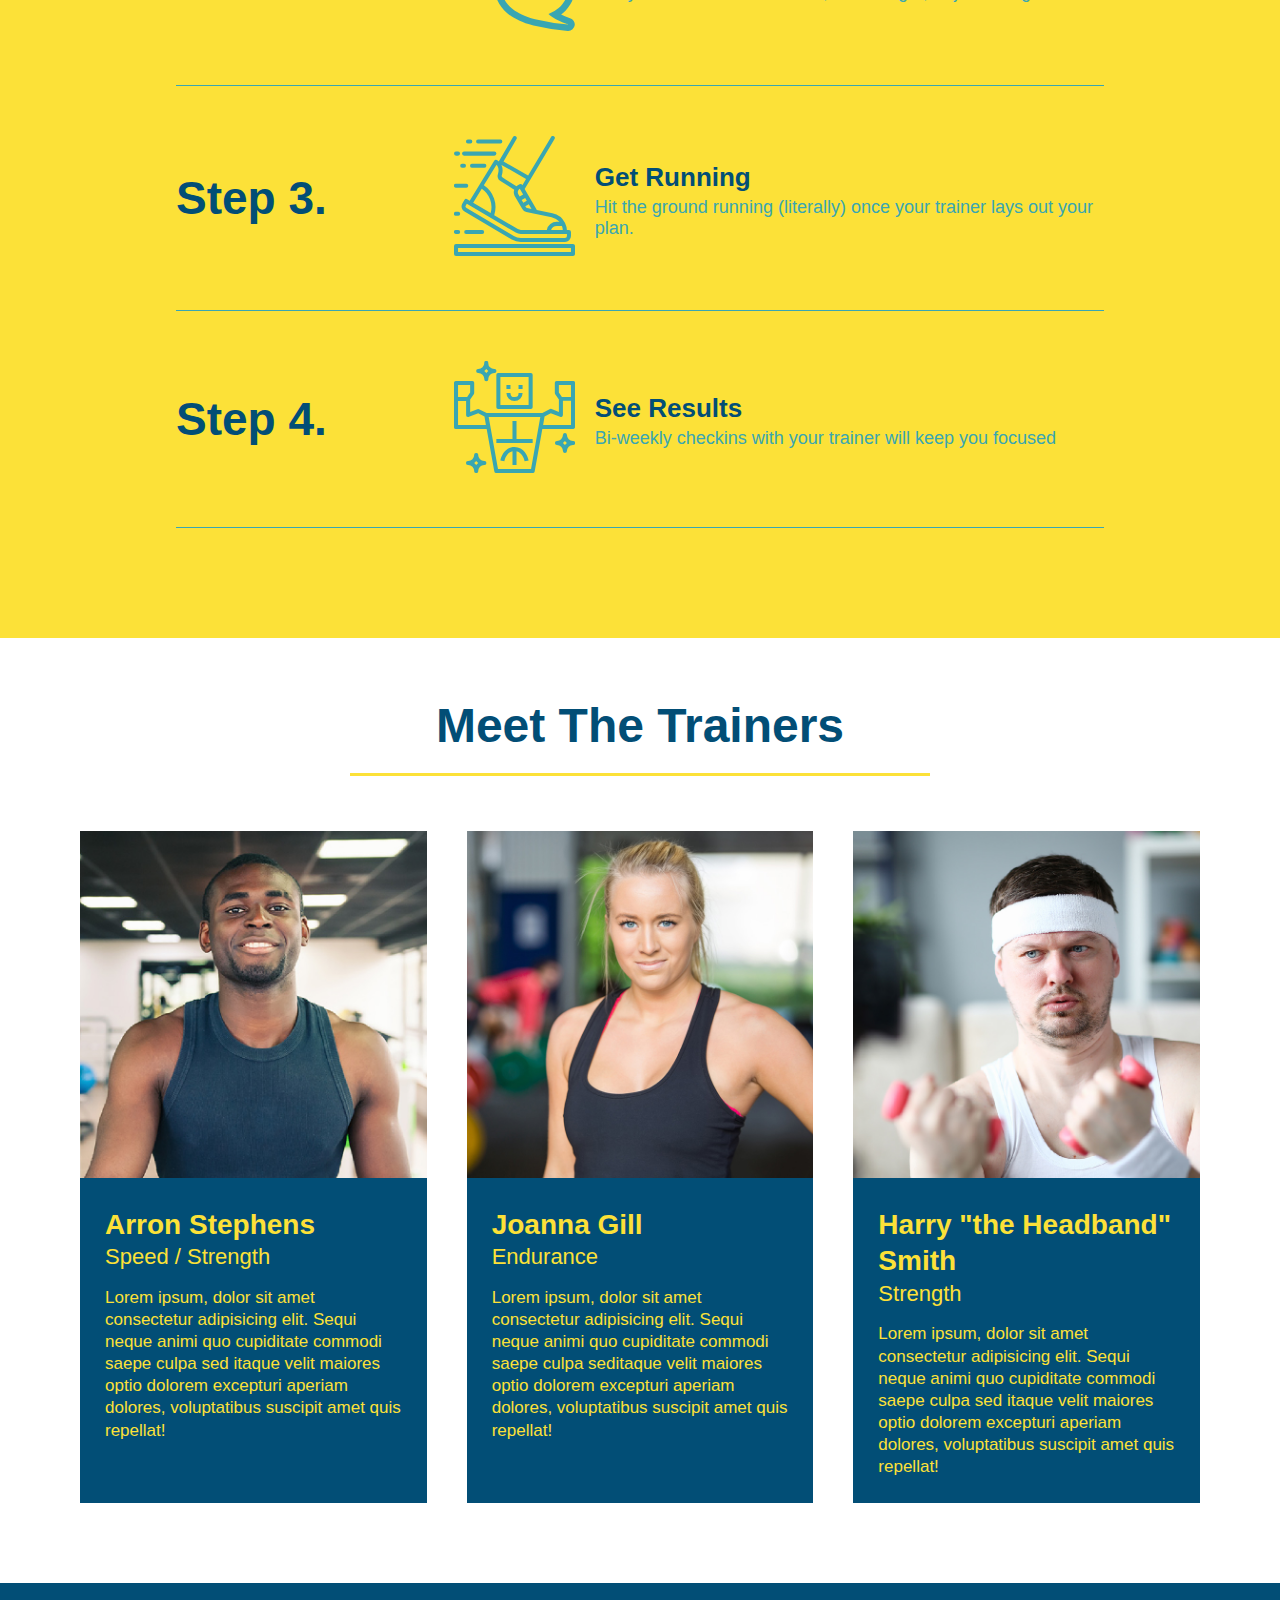
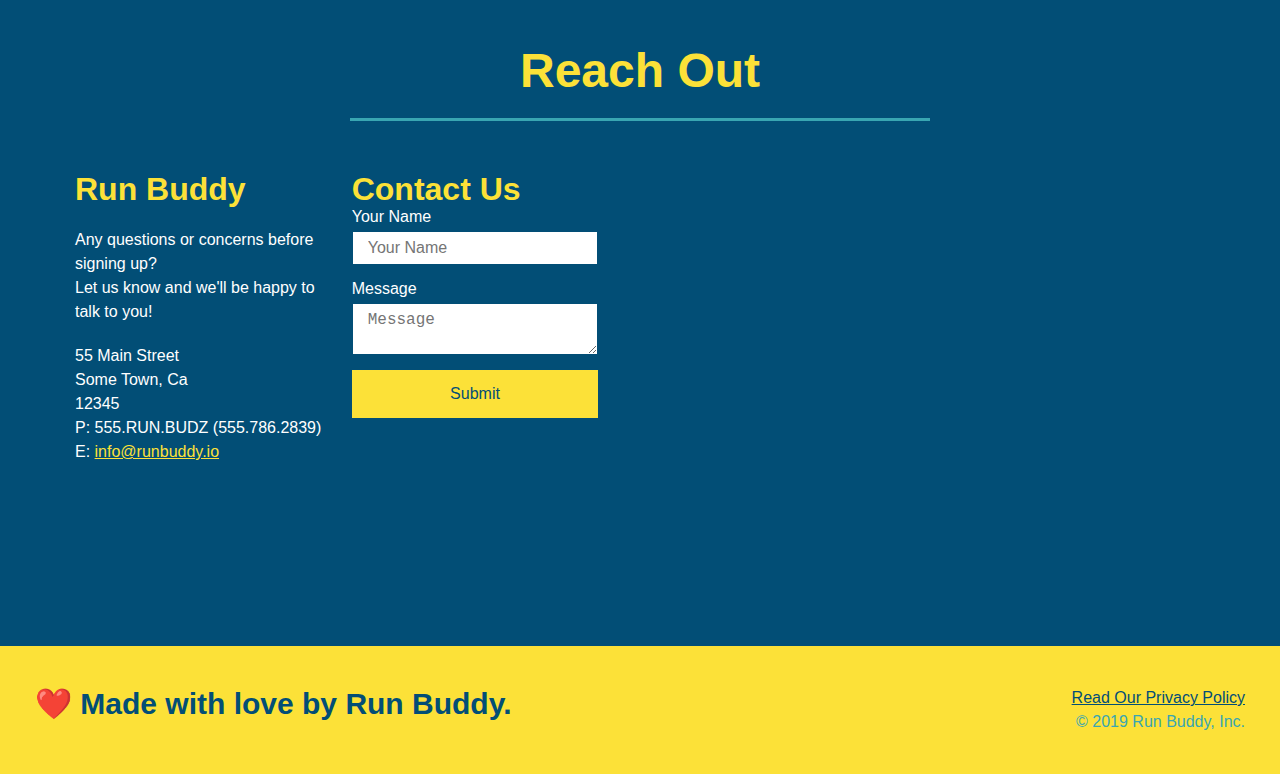
==== commit e23641a9: "media queries added for 980,768,575" ====
--- a/index.html
+++ b/index.html
@@ -2,6 +2,7 @@
 <html lang="en">
 <head>
     <meta charset="UTF-8">
+    <meta name="viewport" content="width=device-width, initial-scale=1.0" />
     <title>Run Buddy</title>
     <link rel="stylesheet" href="./assets/css/style.css" />
 </head>
--- a/assets/css/style.css
+++ b/assets/css/style.css
@@ -9,6 +9,8 @@
     font-family: Helvetica, Arial, sans-serif;
 }
 
+/* HEADER/ NAV BAR STYLING STARTS */
+
 header {
     padding: 20px 35px;
     background-color: #39a6b2;
@@ -42,10 +44,14 @@
 }
 
 header nav ul li a {
-    margin: 0 30px;
+    padding: 10px 15px;
     font-weight: lighter;
     font-size: 1.55vw;
 }
+
+/* HEADER/NAV BAR STYLING ENDS */
+
+/* FOOTER STYLES START */
 
 footer {
     background: #fce138;
@@ -75,7 +81,9 @@
     padding: 60px;
 }
 
-/* Hero Style Start */
+/* FOOTER STYLE ENDS */
+
+/* HERO STYLE STARTS*/
 
 .hero {
     background-image: url("../images/hero-bg.jpg");
@@ -84,6 +92,7 @@
     display: flex;
     justify-content: center;
     flex-wrap: wrap;
+    align-items: flex-start;
 }
 
 .hero-form {
@@ -136,7 +145,7 @@
     margin: 3.5%;
     color: #fff;
     font-size: 18px;
-    line-height: 1.3;
+    line-height: 1.2;
 }
 
 .hero-cta h2 {
@@ -145,10 +154,10 @@
     color: #fce138;
 }
 
-/* Hero Style End */
+/* HERO STYLE ENDS */
 
 .section-title {
-    font-size: 55px;
+    font-size: 48px;
     color: #024e76;
     border-bottom: 3px solid;
     padding-bottom: 20px;
@@ -160,7 +169,7 @@
 .primary-border {
     border-color: #fce138;
 }
-  
+ 
 .secondary-border {
     border-color: #39a6b2;
 }
@@ -234,7 +243,9 @@
     flex: 12;
 }
 
-/* Meet The Trainers Styled */
+/* WHAT YOU DO STYLE ENDS */
+
+/* Meet The Trainers STYLES START */
 
 .trainers {
     width: 100%;
@@ -260,18 +271,6 @@
     line-height: 1.3;
 }
 
-.text-left {
-    text-align: left;
-}
-  
-.text-right {
-    text-align: right;
-}
-
-.flex-row {
-    display: flex;
-}
-
 .trainer-bio h3 {
     font-size: 28px;
 }
@@ -286,6 +285,8 @@
     font-size: 17px;
 }
 
+/* MEET THE TRAINERS STYLES ENDS */
+
 /* REACH OUT STYLES START */
 .contact {
     background: #024e76;
@@ -308,6 +309,7 @@
 
 .contact-info iframe {
     height: 400px;
+    width: 100%;
 }
 
 .contact-info div {
@@ -328,8 +330,7 @@
   
 .contact-info a {
     color: #fce138;
-}
-  
+}  
 
 .contact-form input, .contact-form textarea {
     border: 1px solid #024e76;
@@ -351,4 +352,128 @@
     padding: 15px 0;
     font-size: 16px;
 }
-  /* REACH OUT STYLES END */+  /* REACH OUT STYLES END */
+
+  /* MISCELLANEOUS */
+
+.text-left {
+    text-align: left;
+}
+  
+.text-right {
+    text-align: right;
+}
+
+.flex-row {
+    display: flex;
+}
+
+/* MEDIA QUERY FOR SMALLER DESKTOP SCREENS AND SMALLER */
+@media screen and (max-width: 980px) {
+    header {
+        padding-bottom: 0;
+        justify-content: center;
+    }
+    
+    header h1 {
+        width: 100%;
+        text-align: center;
+    }
+    
+    header nav ul {
+        margin-top: 20px;
+        width: 100%;
+        justify-content: center;
+    }
+    
+    header nav ul li a {
+        font-size: 20px;
+    }
+    
+    footer h2, footer div {
+        text-align: center;
+        width: 100%;
+    }
+
+    .hero-cta, .hero-form {
+        width: 100%;
+    }
+      
+    .hero-cta {
+        text-align: center;
+    }
+
+    .section-title {
+        width: 80%;
+    }
+      
+    .trainer {
+        flex: 0 70%;
+    }
+      
+    .contact-info iframe{
+        flex: 1 100%;
+    }
+
+}
+  
+/* MEDIA QUERY FOR TABLETS AND SMALLER */
+@media screen and (max-width: 768px) {
+    section {
+        padding: 30px 15px;
+    }
+    
+    .step h3 {
+        flex: 1 100%;
+        text-align: center;
+    }
+    
+    .step-info {
+        flex: 2 100%;
+        text-align: center;
+        justify-content: center;
+    }
+    
+    .step-img {
+        flex: 0 32%;
+        margin-right: 0;
+        margin-top: 15px;
+        margin-bottom: 15px;
+    }
+    
+    .step-text {
+        flex: 100%;  
+    }
+    
+}
+  
+  /* MEDIA QUERY FOR MOBILE PHONES AND SMALLER */
+@media screen and (max-width: 575px) {
+    .hero-form button {
+        width: 100%;
+    }
+    
+    .section-title {
+        width: 95%;
+    }
+    
+    .intro p {
+        width: 100%;
+    }
+    
+    .trainer {
+        flex: 0 100%;
+    }
+    
+    .contact-info {
+        text-align: center;
+    }
+    
+    .contact-info > * {
+        flex: 0 100%;
+    }
+
+    .contact-form {
+        order: 3;
+    }
+}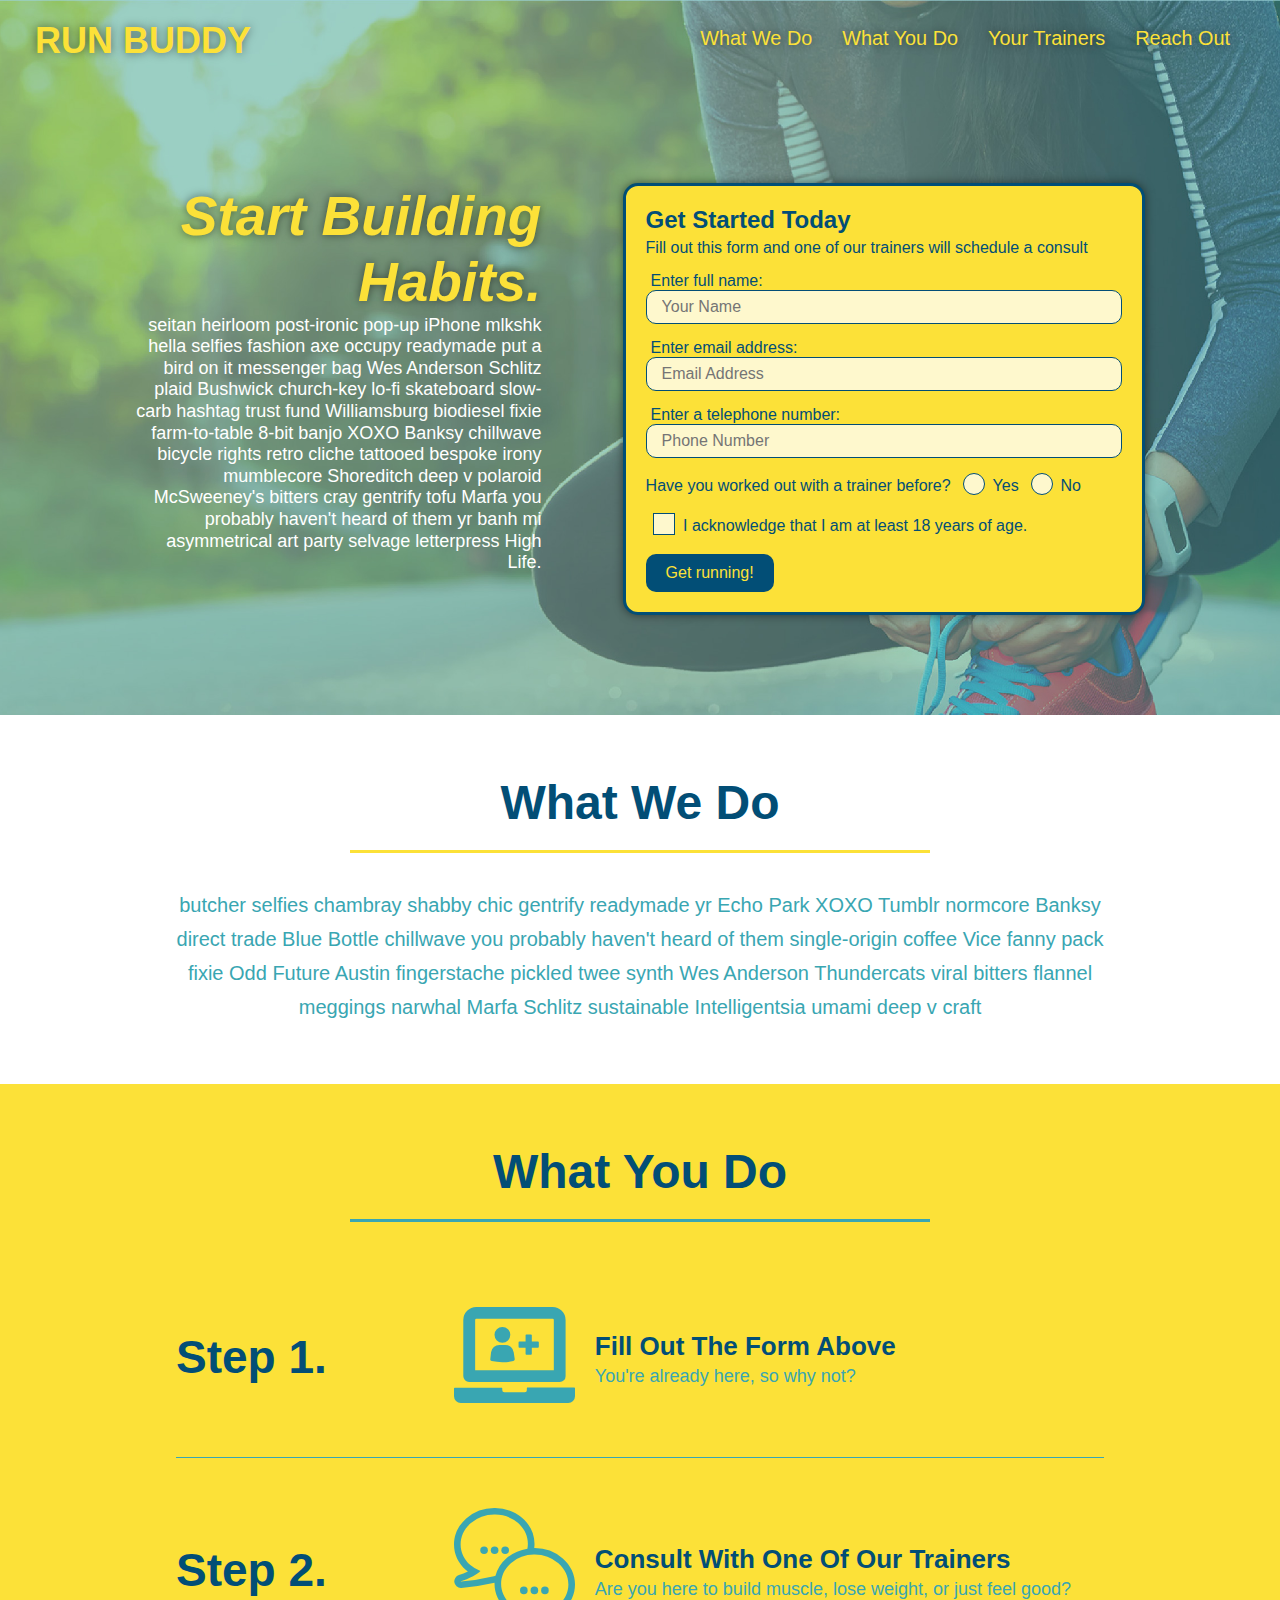
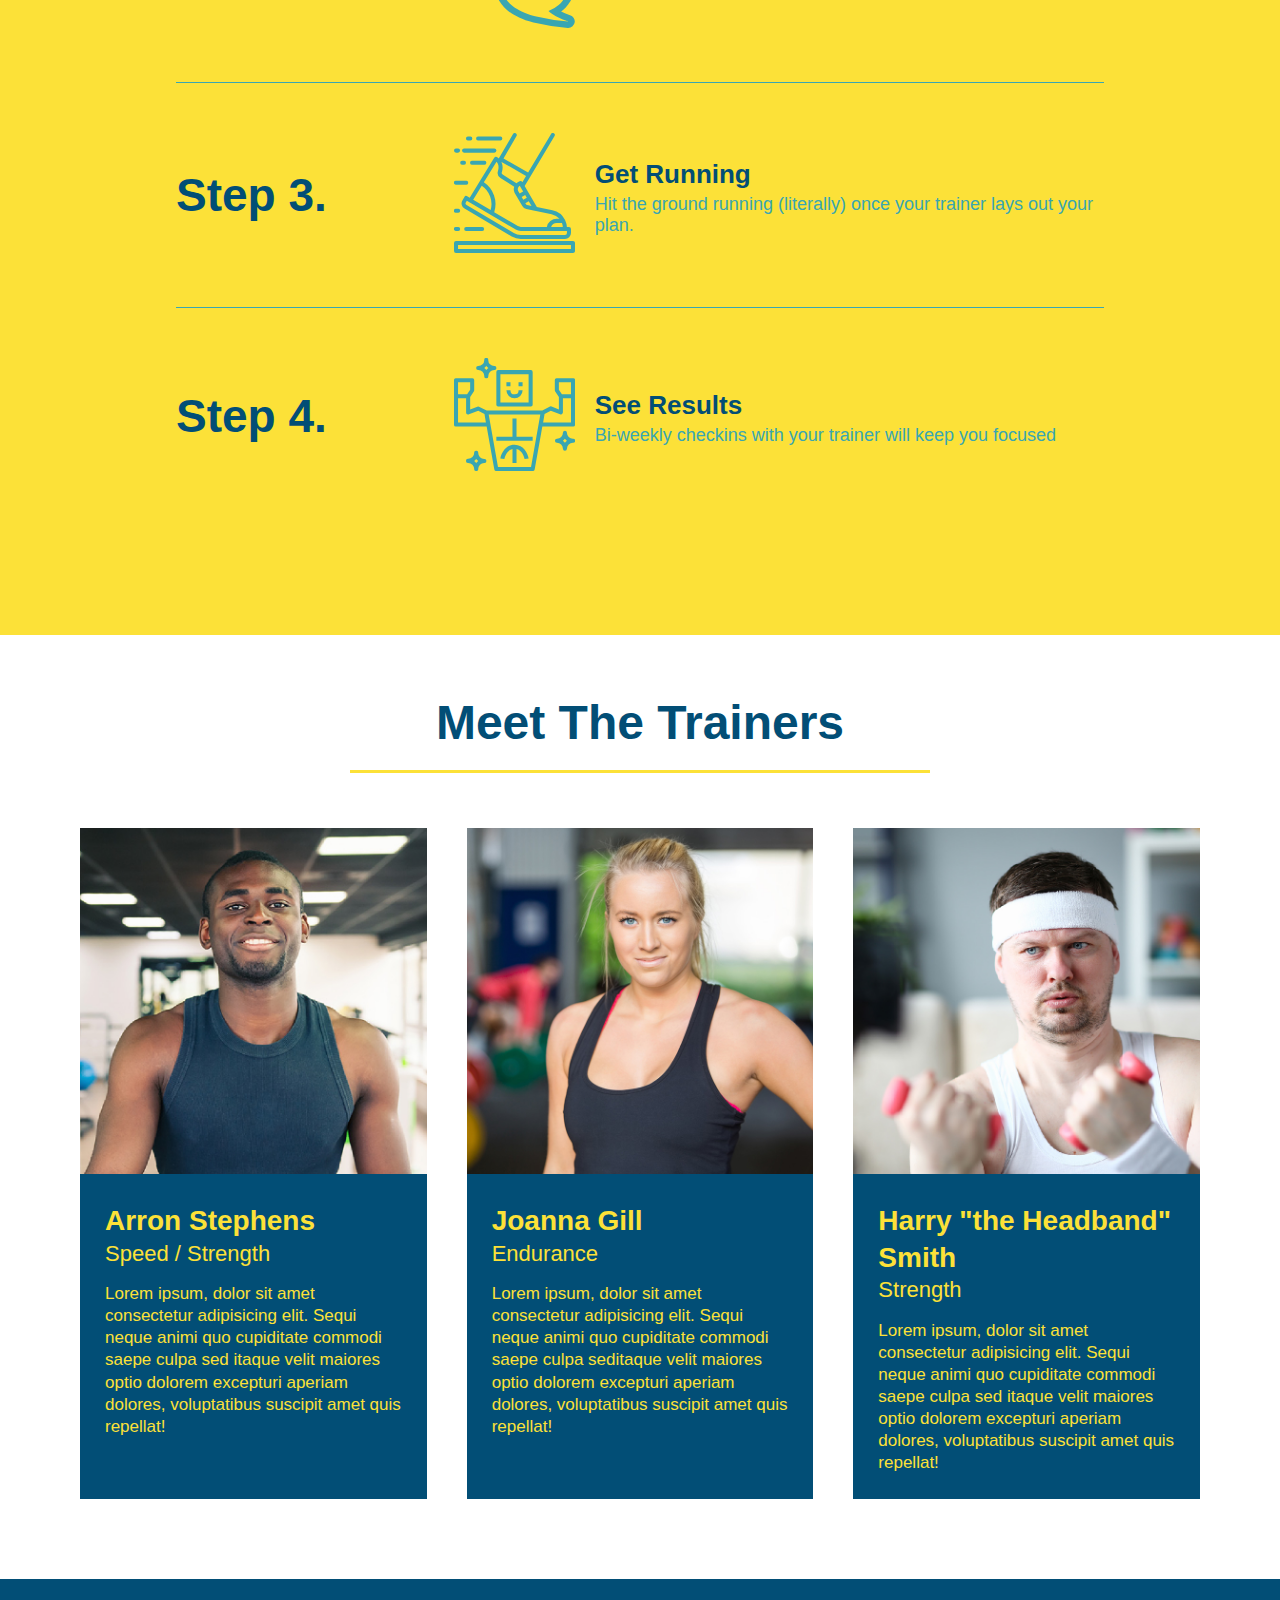
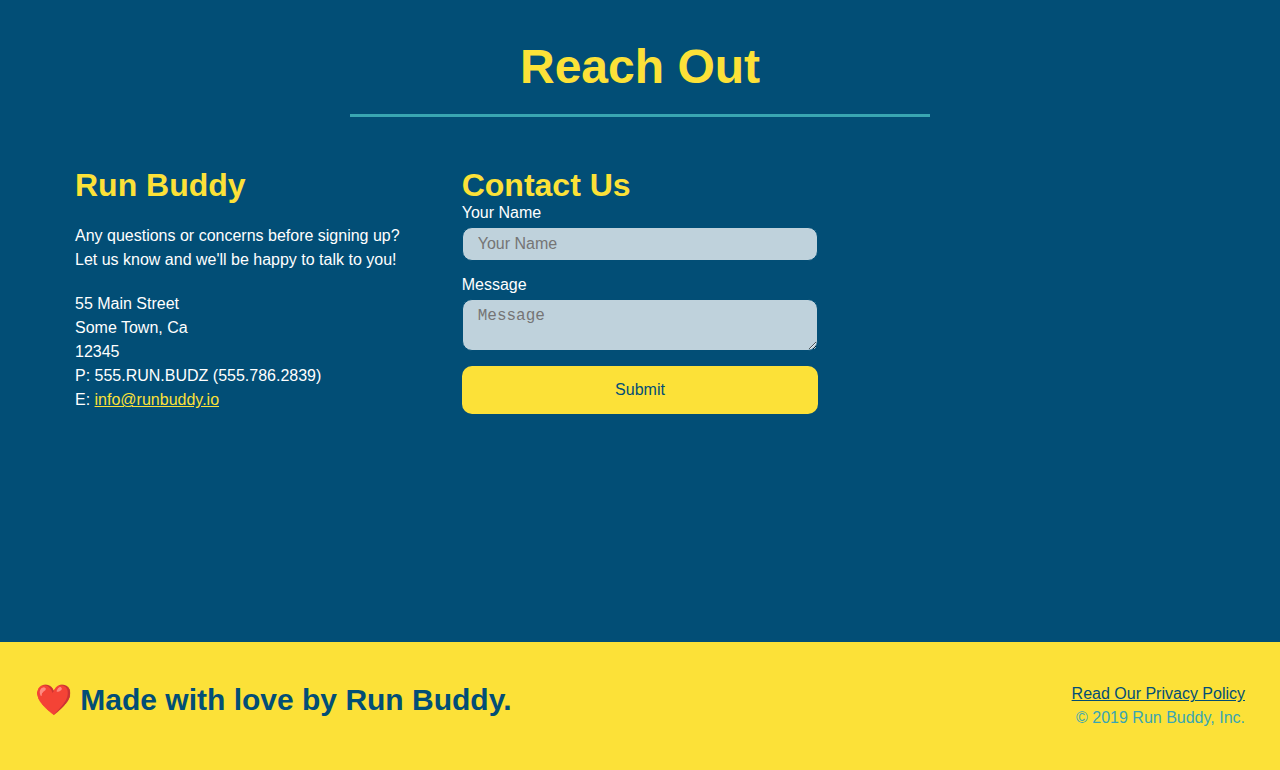
==== commit 84b9433e: "cta buttons enhances, reach out styling bug fixed" ====
--- a/index.html
+++ b/index.html
@@ -56,17 +56,22 @@
 
                 <p>
                     Have you worked out with a trainer before?
-                    <input type="radio" name="trainer-confirm" id="trainer-yes" />
-                    <label for="trainer-yes">Yes</label>
-                    <input type="radio" name="trainer-confirm" id="trainer-no" />
-                    <label for="trainer-no">No</label>
-                </p>
-
-                <p>
-                    <label for="checkbox" >
-                      I acknowledge that I am at least 18 years of age.
-                    </label>
-                    <input type="checkbox" name="age-confirm" id="checkbox" />
+                    <span class="radio-wrapper">
+                      <input type="radio" name="trainer-confirm" id="trainer-yes" />
+                      <label for="trainer-yes">Yes</label>
+                    </span>
+
+                    <span class="radio-wrapper">
+                      <input type="radio" name="trainer-confirm" id="trainer-no" />
+                      <label for="trainer-no">No</label>
+                    </span>
+                </p>
+                
+                <p>
+                    <span class="checkbox-wrapper">
+                      <input type="checkbox" name="age-confirm" id="checkbox" />
+                      <label for="checkbox">I acknowledge that I am at least 18 years of age.</label>
+                    </span>
                 </p>
 
                 <button type="submit">
@@ -238,14 +243,12 @@
                 </form>
             </div>
 
-            <iframe src="https://www.google.com/maps/embed?pb=!1m18!1m12!1m3!1d2886.38739075616!2d-79.39814048518738!3d43.660912459951135!2m3!1f0!2f0!3f0!3m2!1i1024!2i768!4f13.1!3m3!1m2!1s0x882b35bbce062033%3A0xd41da48a5c00f99b!2sUniversity%20of%20Toronto!5e0!3m2!1sen!2sca!4v1641267884447!5m2!1sen!2sca" 
-            style="border:0;" 
-            allowfullscreen="" 
-            loading="lazy">
-            </iframe>
-
-        <div>
-
+            <iframe
+            src="https://www.google.com/maps/embed?pb=!1m14!1m12!1m3!1d12182.30520634488!2d-74.0652613!3d40.2407219!2m3!1f0!2f0!3f0!3m2!1i1024!2i768!4f13.1!5e0!3m2!1sen!2sus!4v1561060983193!5m2!1sen!2sus"
+            frameborder="0" style="border:0" allowfullscreen>
+          </iframe>
+          
+        </div>
        
 
     </section>
--- a/assets/css/style.css
+++ b/assets/css/style.css
@@ -4,8 +4,14 @@
     box-sizing: border-box;
 }
 
+:root {
+    --primary-color: #fce138;
+    --secondary-color: #024e76;
+    --tertiary-color: #39a6b2;
+}
+
 body {
-    color: #39a6b2;
+    color: var(--tertiary-color);
     font-family: Helvetica, Arial, sans-serif;
 }
 
@@ -13,22 +19,31 @@
 
 header {
     padding: 20px 35px;
-    background-color: #39a6b2;
+    background-color: var(--tertiary-color);
     display: flex;
     justify-content: space-between;
     flex-wrap: wrap;
+    position: -webkit-sticky;
+    position: sticky;
+    top: 0;
+    background-image: url("../images/hero-bg.jpg");
+    background-size: cover;
+    background-attachment: fixed;
+    background-position: 80%;
+    z-index: 9999;
 }
 
 header h1 {
     font-weight: bold;
     font-size: 36px;
-    color: #fce138;
+    color: var(--primary-color);
     margin: 0;
+    text-shadow: 0 0 10px rgba(0, 0, 0, 0.5);
 }
   
 header a {
     text-decoration: none;
-    color: #fce138;
+    color: var(--primary-color);
 }
 
 header nav {
@@ -47,6 +62,14 @@
     padding: 10px 15px;
     font-weight: lighter;
     font-size: 1.55vw;
+    text-shadow: 0 0 10px rgba(0, 0, 0, 0.5);
+}
+
+header nav ul li a:hover {
+    background: var(--primary-color);
+    color: var(--secondary-color);
+    border-radius: 15px;
+    text-shadow: none;
 }
 
 /* HEADER/NAV BAR STYLING ENDS */
@@ -54,7 +77,7 @@
 /* FOOTER STYLES START */
 
 footer {
-    background: #fce138;
+    background: var(--primary-color);
     width: 100%;
     padding: 40px 35px;
     display: flex;
@@ -63,7 +86,7 @@
 }
 
 footer h2 {
-    color: #024e76;
+    color: var(--secondary-color);
     font-size: 30px;
     margin: 0;
 }
@@ -74,7 +97,7 @@
 }
 
 footer a {
-    color: #024e76;
+    color: var(--secondary-color);
 }
 
 section {
@@ -88,20 +111,23 @@
 .hero {
     background-image: url("../images/hero-bg.jpg");
     background-size: cover;
-    background-position: center;
     display: flex;
     justify-content: center;
     flex-wrap: wrap;
     align-items: flex-start;
+    background-attachment: fixed;
+    background-position: 80%;
 }
 
 .hero-form {
-    background-color: #fce138;
+    background-color: var(--primary-color);
     padding: 20px;
-    color: #024e76;
-    border: solid 3px #024e76;
-    width: 40%;
+    color: var(--secondary-color);
+    border: solid 3px var(--secondary-color);
+    width: 45%;
     margin: 3.5%;
+    box-shadow: 0 0 10px rgba(0, 0, 0, 0.5);
+    border-radius: 15px;
 }
 
 .hero-form p {
@@ -113,18 +139,22 @@
     margin: 0;
 }
   
-.hero-form p {
-    margin: 5px 0 15px 0;
-}
   
 .form-input {
-    border: 1px solid #024e76;
+    border: 1px solid var(--secondary-color);
     display: block;
     padding: 7px 15px;
     font-size: 16px;
-    color: #024e76;
+    color: var(--secondary-color);
     width: 100%;
     margin-bottom: 15px;
+    border-radius: 10px;
+    background-color: rgba(255,255,255, 0.75);
+}
+
+.form-input:focus {
+    background-color: rgba(255,255,255, 1);
+    outline: none;
 }
 
 .hero-form label {
@@ -132,11 +162,16 @@
 }
 
 .hero-form button {
-    color: #fce138;
-    background-color: #024e76;
+    color: var(--primary-color);
+    background-color: var(--secondary-color);
     border: none;
     padding: 10px 20px;
     font-size: 16px;
+    border-radius: 10px;
+}
+
+.hero-form button:hover {
+    background-color: var(--tertiary-color);  
 }
 
 .hero-cta {
@@ -151,14 +186,82 @@
 .hero-cta h2 {
     font-style: italic;
     font-size: 55px;
-    color: #fce138;
-}
+    color: var(--primary-color);
+    text-shadow: 0 0 10px rgba(0, 0, 0, 0.5);
+}
+
+.checkbox-wrapper input, .radio-wrapper input {
+    opacity: 0;
+}
+
+.checkbox-wrapper label, .radio-wrapper label {
+    position: relative;
+    left: 10px;
+    margin: 10px;
+    line-height: 1.6;
+}
+
+.checkbox-wrapper label::before, .radio-wrapper label::before {
+    content: "";
+    height: 20px;
+    width: 20px;
+    background: rgba(255, 255, 255, 0.75);  
+    border: 1px solid var(--secondary-color);  
+    position: absolute;
+    top: -4px;
+    left: -30px;
+}
+
+.checkbox-wrapper input:checked + label,
+.radio-wrapper input:checked + label {
+  font-weight: bold;
+}
+
+.radio-wrapper label::before {
+    border-radius: 50%;
+}
+
+.checkbox-wrapper input + label::after, 
+.radio-wrapper input + label::after {
+  content: none;
+}
+
+.checkbox-wrapper input:checked + label::after, 
+.radio-wrapper input:checked + label::after {
+  content: "";
+}
+
+.radio-wrapper label::after {
+    content: "";
+    width: 20px;
+    height: 20px;
+    border-radius: 50%;
+    background: var(--secondary-color);
+    position: absolute;
+    left: -29px;
+    top: -3px;
+    background-image: radial-gradient(circle, var(--tertiary-color), var(--secondary-color));
+}
+  
+.checkbox-wrapper label::after {
+    content: "";
+    height: 6px;
+    width: 14px;
+    border-left: 2px solid var(--secondary-color);
+    border-bottom: 2px solid var(--secondary-color);
+    position: absolute;
+    left: -26px;
+    top: 1px;
+    transform: rotate(-58deg);
+}
+
+
 
 /* HERO STYLE ENDS */
 
 .section-title {
     font-size: 48px;
-    color: #024e76;
+    color: var(--secondary-color);
     border-bottom: 3px solid;
     padding-bottom: 20px;
     text-align: center;
@@ -167,11 +270,11 @@
 }
   
 .primary-border {
-    border-color: #fce138;
+    border-color: var(--primary-color);
 }
  
 .secondary-border {
-    border-color: #39a6b2;
+    border-color: var(--tertiary-color);
 }
 
 
@@ -180,7 +283,7 @@
 
 .intro p {
     line-height: 1.7;
-    color: #39a6b2;
+    color: var(--tertiary-color);
     width: 80%;
     font-size: 20px;
     margin: 0 auto;
@@ -192,7 +295,7 @@
 /* What You Do Style Starts */
 
 .steps {
-    background: #fce138;
+    background: var(--primary-color);
 }
 
 .step {
@@ -207,7 +310,7 @@
 }
   
 .step h3 {
-    color: #024e76;
+    color: var(--secondary-color);
     font-size: 46px;
     flex: 1 30%;
 }
@@ -220,7 +323,7 @@
 .step-text h4 {
     font-size: 26px;
     line-height: 1.5;
-    color: #024e76;
+    color: var(--secondary-color);
 }
 
 .step-info {
@@ -243,6 +346,11 @@
     flex: 12;
 }
 
+.step:last-child {
+    border-bottom: none;
+}
+  
+
 /* WHAT YOU DO STYLE ENDS */
 
 /* Meet The Trainers STYLES START */
@@ -258,8 +366,8 @@
 .trainer {
     margin: 20px;
     flex: 1;
-    background: #024e76;
-    color: #fce138;
+    background: var(--secondary-color);
+    color: var(--primary-color);
 }
 
 .trainer img {
@@ -289,11 +397,11 @@
 
 /* REACH OUT STYLES START */
 .contact {
-    background: #024e76;
+    background: var(--secondary-color);
 }
 
 .contact h2 {
-    color: #fce138;
+    color: var(--primary-color);
 }
 
 .contact-info {
@@ -309,7 +417,6 @@
 
 .contact-info iframe {
     height: 400px;
-    width: 100%;
 }
 
 .contact-info div {
@@ -317,7 +424,7 @@
 }
 
 .contact-info h3 {
-    color: #fce138;
+    color: var(--primary-color);
     font-size: 32px;
 }
   
@@ -329,29 +436,43 @@
 }
   
 .contact-info a {
-    color: #fce138;
+    color: var(--primary-color);
 }  
 
 .contact-form input, .contact-form textarea {
-    border: 1px solid #024e76;
+    border: 1px solid var(--secondary-color);
     display: block;
     padding: 7px 15px;
     font-size: 16px;
-    color: #024e76;
+    color: var(--secondary-color);
     width: 100%;
     margin-bottom: 15px;
     margin-top: 5px;
+    border-radius: 10px;
+    background-color: rgba(255,255,255, 0.75);
+}
+
+.contact-form input:focus, .contact-form textarea:focus {
+    background-color: rgba(255,255,255, 1);
+    outline: none;
 }
 
 .contact-form button {
     width: 100%;
     border: none;
-    background: #fce138;
-    color: #024e76;
+    background: var(--primary-color);
+    color: var(--secondary-color);
     text-align: center;
     padding: 15px 0;
     font-size: 16px;
-}
+    border-radius: 10px;
+}
+
+.contact-form button:hover {
+    color: var(--primary-color);
+    background: var(--tertiary-color);
+}
+
   /* REACH OUT STYLES END */
 
   /* MISCELLANEOUS */
@@ -373,11 +494,13 @@
     header {
         padding-bottom: 0;
         justify-content: center;
+        position: relative;
     }
     
     header h1 {
         width: 100%;
         text-align: center;
+        text-shadow: 0 0 10px rgba(0, 0, 0, 0.5);
     }
     
     header nav ul {
@@ -388,6 +511,7 @@
     
     header nav ul li a {
         font-size: 20px;
+        text-shadow: 0 0 10px rgba(0, 0, 0, 0.5);
     }
     
     footer h2, footer div {
@@ -444,6 +568,10 @@
     .step-text {
         flex: 100%;  
     }
+
+    .trainer-bio h3, .trainer-bio h4 {
+        display: block;
+    }
     
 }
   
